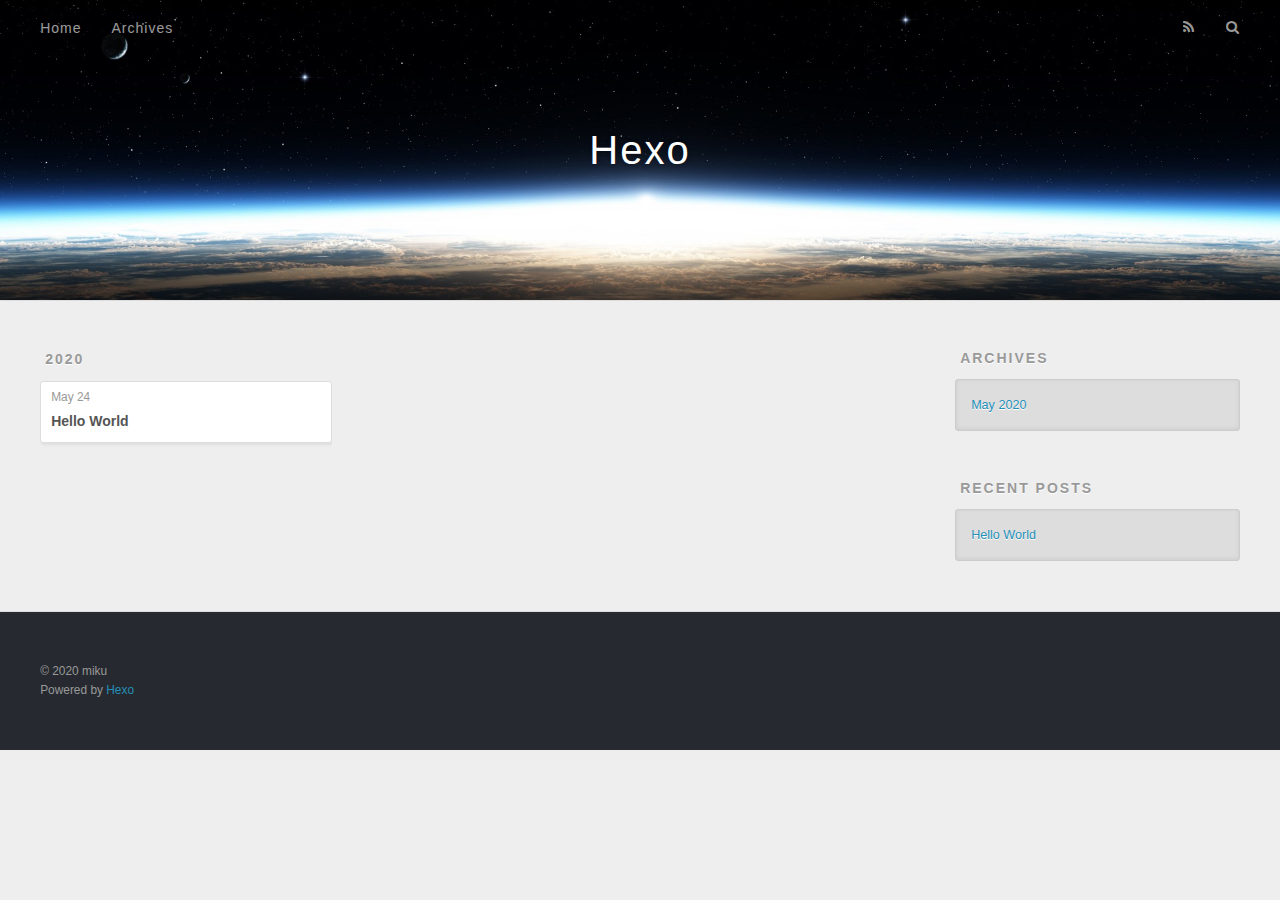
==== archives/index.html @ 94ac5f11 "Site updated: 2020-05-24 15:40:57" ====
<!DOCTYPE html>
<html>
<head>
  <meta charset="utf-8">
  

  
  <title>Archives | Hexo</title>
  <meta name="viewport" content="width=device-width, initial-scale=1, maximum-scale=1">
  <meta property="og:type" content="website">
<meta property="og:title" content="Hexo">
<meta property="og:url" content="http://mikuagain.github.io/archives/index.html">
<meta property="og:site_name" content="Hexo">
<meta property="og:locale" content="en_US">
<meta property="article:author" content="miku">
<meta name="twitter:card" content="summary">
  
    <link rel="alternate" href="/atom.xml" title="Hexo" type="application/atom+xml">
  
  
    <link rel="icon" href="/favicon.png">
  
  
    <link href="//fonts.googleapis.com/css?family=Source+Code+Pro" rel="stylesheet" type="text/css">
  
  
<link rel="stylesheet" href="/css/style.css">

<meta name="generator" content="Hexo 4.2.1"></head>

<body>
  <div id="container">
    <div id="wrap">
      <header id="header">
  <div id="banner"></div>
  <div id="header-outer" class="outer">
    <div id="header-title" class="inner">
      <h1 id="logo-wrap">
        <a href="/" id="logo">Hexo</a>
      </h1>
      
    </div>
    <div id="header-inner" class="inner">
      <nav id="main-nav">
        <a id="main-nav-toggle" class="nav-icon"></a>
        
          <a class="main-nav-link" href="/">Home</a>
        
          <a class="main-nav-link" href="/archives">Archives</a>
        
      </nav>
      <nav id="sub-nav">
        
          <a id="nav-rss-link" class="nav-icon" href="/atom.xml" title="RSS Feed"></a>
        
        <a id="nav-search-btn" class="nav-icon" title="Search"></a>
      </nav>
      <div id="search-form-wrap">
        <form action="//google.com/search" method="get" accept-charset="UTF-8" class="search-form"><input type="search" name="q" class="search-form-input" placeholder="Search"><button type="submit" class="search-form-submit">&#xF002;</button><input type="hidden" name="sitesearch" value="http://mikuagain.github.io"></form>
      </div>
    </div>
  </div>
</header>
      <div class="outer">
        <section id="main">
  
  
    
    
      
      
      <section class="archives-wrap">
        <div class="archive-year-wrap">
          <a href="/archives/2020" class="archive-year">2020</a>
        </div>
        <div class="archives">
    
    <article class="archive-article archive-type-post">
  <div class="archive-article-inner">
    <header class="archive-article-header">
      <a href="/2020/05/24/hello-world/" class="archive-article-date">
  <time datetime="2020-05-24T07:30:06.303Z" itemprop="datePublished">May 24</time>
</a>
      
  
    <h1 itemprop="name">
      <a class="archive-article-title" href="/2020/05/24/hello-world/">Hello World</a>
    </h1>
  

    </header>
  </div>
</article>
  
  
    </div></section>
  


</section>
        
          <aside id="sidebar">
  
    

  
    

  
    
  
    
  <div class="widget-wrap">
    <h3 class="widget-title">Archives</h3>
    <div class="widget">
      <ul class="archive-list"><li class="archive-list-item"><a class="archive-list-link" href="/archives/2020/05/">May 2020</a></li></ul>
    </div>
  </div>


  
    
  <div class="widget-wrap">
    <h3 class="widget-title">Recent Posts</h3>
    <div class="widget">
      <ul>
        
          <li>
            <a href="/2020/05/24/hello-world/">Hello World</a>
          </li>
        
      </ul>
    </div>
  </div>

  
</aside>
        
      </div>
      <footer id="footer">
  
  <div class="outer">
    <div id="footer-info" class="inner">
      &copy; 2020 miku<br>
      Powered by <a href="http://hexo.io/" target="_blank">Hexo</a>
    </div>
  </div>
</footer>
    </div>
    <nav id="mobile-nav">
  
    <a href="/" class="mobile-nav-link">Home</a>
  
    <a href="/archives" class="mobile-nav-link">Archives</a>
  
</nav>
    

<script src="//ajax.googleapis.com/ajax/libs/jquery/2.0.3/jquery.min.js"></script>


  
<link rel="stylesheet" href="/fancybox/jquery.fancybox.css">

  
<script src="/fancybox/jquery.fancybox.pack.js"></script>




<script src="/js/script.js"></script>




  </div>
</body>
</html>
---- css/style.css ----
body {
  width: 100%;
}
body:before,
body:after {
  content: "";
  display: table;
}
body:after {
  clear: both;
}
html,
body,
div,
span,
applet,
object,
iframe,
h1,
h2,
h3,
h4,
h5,
h6,
p,
blockquote,
pre,
a,
abbr,
acronym,
address,
big,
cite,
code,
del,
dfn,
em,
img,
ins,
kbd,
q,
s,
samp,
small,
strike,
strong,
sub,
sup,
tt,
var,
dl,
dt,
dd,
ol,
ul,
li,
fieldset,
form,
label,
legend,
table,
caption,
tbody,
tfoot,
thead,
tr,
th,
td {
  margin: 0;
  padding: 0;
  border: 0;
  outline: 0;
  font-weight: inherit;
  font-style: inherit;
  font-family: inherit;
  font-size: 100%;
  vertical-align: baseline;
}
body {
  line-height: 1;
  color: #000;
  background: #fff;
}
ol,
ul {
  list-style: none;
}
table {
  border-collapse: separate;
  border-spacing: 0;
  vertical-align: middle;
}
caption,
th,
td {
  text-align: left;
  font-weight: normal;
  vertical-align: middle;
}
a img {
  border: none;
}
input,
button {
  margin: 0;
  padding: 0;
}
input::-moz-focus-inner,
button::-moz-focus-inner {
  border: 0;
  padding: 0;
}
@font-face {
  font-family: FontAwesome;
  font-style: normal;
  font-weight: normal;
  src: url("fonts/fontawesome-webfont.eot?v=#4.0.3");
  src: url("fonts/fontawesome-webfont.eot?#iefix&v=#4.0.3") format("embedded-opentype"), url("fonts/fontawesome-webfont.woff?v=#4.0.3") format("woff"), url("fonts/fontawesome-webfont.ttf?v=#4.0.3") format("truetype"), url("fonts/fontawesome-webfont.svg#fontawesomeregular?v=#4.0.3") format("svg");
}
html,
body,
#container {
  height: 100%;
}
body {
  background: #eee;
  font: 14px -apple-system, BlinkMacSystemFont, "Segoe UI", "Roboto", "Oxygen", "Ubuntu", "Cantarell", "Fira Sans", "Droid Sans", "Helvetica Neue", sans-serif;
  -webkit-text-size-adjust: 100%;
}
.outer {
  max-width: 1220px;
  margin: 0 auto;
  padding: 0 20px;
}
.outer:before,
.outer:after {
  content: "";
  display: table;
}
.outer:after {
  clear: both;
}
.inner {
  display: inline;
  float: left;
  width: 98.33333333333333%;
  margin: 0 0.833333333333333%;
}
.left,
.alignleft {
  float: left;
}
.right,
.alignright {
  float: right;
}
.clear {
  clear: both;
}
#container {
  position: relative;
}
.mobile-nav-on {
  overflow: hidden;
}
#wrap {
  height: 100%;
  width: 100%;
  position: absolute;
  top: 0;
  left: 0;
  -webkit-transition: 0.2s ease-out;
  -moz-transition: 0.2s ease-out;
  -ms-transition: 0.2s ease-out;
  transition: 0.2s ease-out;
  z-index: 1;
  background: #eee;
}
.mobile-nav-on #wrap {
  left: 280px;
}
@media screen and (min-width: 768px) {
  #main {
    display: inline;
    float: left;
    width: 73.33333333333333%;
    margin: 0 0.833333333333333%;
  }
}
.article-date,
.article-category-link,
.archive-year,
.widget-title {
  text-decoration: none;
  text-transform: uppercase;
  letter-spacing: 2px;
  color: #999;
  margin-bottom: 1em;
  margin-left: 5px;
  line-height: 1em;
  text-shadow: 0 1px #fff;
  font-weight: bold;
}
.article-inner,
.archive-article-inner {
  background: #fff;
  -webkit-box-shadow: 1px 2px 3px #ddd;
  box-shadow: 1px 2px 3px #ddd;
  border: 1px solid #ddd;
  border-radius: 3px;
}
.article-entry h1,
.widget h1 {
  font-size: 2em;
}
.article-entry h2,
.widget h2 {
  font-size: 1.5em;
}
.article-entry h3,
.widget h3 {
  font-size: 1.3em;
}
.article-entry h4,
.widget h4 {
  font-size: 1.2em;
}
.article-entry h5,
.widget h5 {
  font-size: 1em;
}
.article-entry h6,
.widget h6 {
  font-size: 1em;
  color: #999;
}
.article-entry hr,
.widget hr {
  border: 1px dashed #ddd;
}
.article-entry strong,
.widget strong {
  font-weight: bold;
}
.article-entry em,
.widget em,
.article-entry cite,
.widget cite {
  font-style: italic;
}
.article-entry sup,
.widget sup,
.article-entry sub,
.widget sub {
  font-size: 0.75em;
  line-height: 0;
  position: relative;
  vertical-align: baseline;
}
.article-entry sup,
.widget sup {
  top: -0.5em;
}
.article-entry sub,
.widget sub {
  bottom: -0.2em;
}
.article-entry small,
.widget small {
  font-size: 0.85em;
}
.article-entry acronym,
.widget acronym,
.article-entry abbr,
.widget abbr {
  border-bottom: 1px dotted;
}
.article-entry ul,
.widget ul,
.article-entry ol,
.widget ol,
.article-entry dl,
.widget dl {
  margin: 0 20px;
  line-height: 1.6em;
}
.article-entry ul ul,
.widget ul ul,
.article-entry ol ul,
.widget ol ul,
.article-entry ul ol,
.widget ul ol,
.article-entry ol ol,
.widget ol ol {
  margin-top: 0;
  margin-bottom: 0;
}
.article-entry ul,
.widget ul {
  list-style: disc;
}
.article-entry ol,
.widget ol {
  list-style: decimal;
}
.article-entry dt,
.widget dt {
  font-weight: bold;
}
#header {
  height: 300px;
  position: relative;
  border-bottom: 1px solid #ddd;
}
#header:before,
#header:after {
  content: "";
  position: absolute;
  left: 0;
  right: 0;
  height: 40px;
}
#header:before {
  top: 0;
  background: -webkit-linear-gradient(rgba(0,0,0,0.2), transparent);
  background: -moz-linear-gradient(rgba(0,0,0,0.2), transparent);
  background: -ms-linear-gradient(rgba(0,0,0,0.2), transparent);
  background: linear-gradient(rgba(0,0,0,0.2), transparent);
}
#header:after {
  bottom: 0;
  background: -webkit-linear-gradient(transparent, rgba(0,0,0,0.2));
  background: -moz-linear-gradient(transparent, rgba(0,0,0,0.2));
  background: -ms-linear-gradient(transparent, rgba(0,0,0,0.2));
  background: linear-gradient(transparent, rgba(0,0,0,0.2));
}
#header-outer {
  height: 100%;
  position: relative;
}
#header-inner {
  position: relative;
  overflow: hidden;
}
#banner {
  position: absolute;
  top: 0;
  left: 0;
  width: 100%;
  height: 100%;
  background: url("images/banner.jpg") center #000;
  -webkit-background-size: cover;
  -moz-background-size: cover;
  background-size: cover;
  z-index: -1;
}
#header-title {
  text-align: center;
  height: 40px;
  position: absolute;
  top: 50%;
  left: 0;
  margin-top: -20px;
}
#logo,
#subtitle {
  text-decoration: none;
  color: #fff;
  font-weight: 300;
  text-shadow: 0 1px 4px rgba(0,0,0,0.3);
}
#logo {
  font-size: 40px;
  line-height: 40px;
  letter-spacing: 2px;
}
#subtitle {
  font-size: 16px;
  line-height: 16px;
  letter-spacing: 1px;
}
#subtitle-wrap {
  margin-top: 16px;
}
#main-nav {
  float: left;
  margin-left: -15px;
}
.nav-icon,
.main-nav-link {
  float: left;
  color: #fff;
  opacity: 0.6;
  text-decoration: none;
  text-shadow: 0 1px rgba(0,0,0,0.2);
  -webkit-transition: opacity 0.2s;
  -moz-transition: opacity 0.2s;
  -ms-transition: opacity 0.2s;
  transition: opacity 0.2s;
  display: block;
  padding: 20px 15px;
}
.nav-icon:hover,
.main-nav-link:hover {
  opacity: 1;
}
.nav-icon {
  font-family: FontAwesome;
  text-align: center;
  font-size: 14px;
  width: 14px;
  height: 14px;
  padding: 20px 15px;
  position: relative;
  cursor: pointer;
}
.main-nav-link {
  font-weight: 300;
  letter-spacing: 1px;
}
@media screen and (max-width: 479px) {
  .main-nav-link {
    display: none;
  }
}
#main-nav-toggle {
  display: none;
}
#main-nav-toggle:before {
  content: "\f0c9";
}
@media screen and (max-width: 479px) {
  #main-nav-toggle {
    display: block;
  }
}
#sub-nav {
  float: right;
  margin-right: -15px;
}
#nav-rss-link:before {
  content: "\f09e";
}
#nav-search-btn:before {
  content: "\f002";
}
#search-form-wrap {
  position: absolute;
  top: 15px;
  width: 150px;
  height: 30px;
  right: -150px;
  opacity: 0;
  -webkit-transition: 0.2s ease-out;
  -moz-transition: 0.2s ease-out;
  -ms-transition: 0.2s ease-out;
  transition: 0.2s ease-out;
}
#search-form-wrap.on {
  opacity: 1;
  right: 0;
}
@media screen and (max-width: 479px) {
  #search-form-wrap {
    width: 100%;
    right: -100%;
  }
}
.search-form {
  position: absolute;
  top: 0;
  left: 0;
  right: 0;
  background: #fff;
  padding: 5px 15px;
  border-radius: 15px;
  -webkit-box-shadow: 0 0 10px rgba(0,0,0,0.3);
  box-shadow: 0 0 10px rgba(0,0,0,0.3);
}
.search-form-input {
  border: none;
  background: none;
  color: #555;
  width: 100%;
  font: 13px -apple-system, BlinkMacSystemFont, "Segoe UI", "Roboto", "Oxygen", "Ubuntu", "Cantarell", "Fira Sans", "Droid Sans", "Helvetica Neue", sans-serif;
  outline: none;
}
.search-form-input::-webkit-search-results-decoration,
.search-form-input::-webkit-search-cancel-button {
  -webkit-appearance: none;
}
.search-form-submit {
  position: absolute;
  top: 50%;
  right: 10px;
  margin-top: -7px;
  font: 13px FontAwesome;
  border: none;
  background: none;
  color: #bbb;
  cursor: pointer;
}
.search-form-submit:hover,
.search-form-submit:focus {
  color: #777;
}
.article {
  margin: 50px 0;
}
.article-inner {
  overflow: hidden;
}
.article-meta:before,
.article-meta:after {
  content: "";
  display: table;
}
.article-meta:after {
  clear: both;
}
.article-date {
  float: left;
}
.article-category {
  float: left;
  line-height: 1em;
  color: #ccc;
  text-shadow: 0 1px #fff;
  margin-left: 8px;
}
.article-category:before {
  content: "\2022";
}
.article-category-link {
  margin: 0 12px 1em;
}
.article-header {
  padding: 20px 20px 0;
}
.article-title {
  text-decoration: none;
  font-size: 2em;
  font-weight: bold;
  color: #555;
  line-height: 1.1em;
  -webkit-transition: color 0.2s;
  -moz-transition: color 0.2s;
  -ms-transition: color 0.2s;
  transition: color 0.2s;
}
a.article-title:hover {
  color: #258fb8;
}
.article-entry {
  color: #555;
  padding: 0 20px;
}
.article-entry:before,
.article-entry:after {
  content: "";
  display: table;
}
.article-entry:after {
  clear: both;
}
.article-entry p,
.article-entry table {
  line-height: 1.6em;
  margin: 1.6em 0;
}
.article-entry h1,
.article-entry h2,
.article-entry h3,
.article-entry h4,
.article-entry h5,
.article-entry h6 {
  font-weight: bold;
}
.article-entry h1,
.article-entry h2,
.article-entry h3,
.article-entry h4,
.article-entry h5,
.article-entry h6 {
  line-height: 1.1em;
  margin: 1.1em 0;
}
.article-entry a {
  color: #258fb8;
  text-decoration: none;
}
.article-entry a:hover {
  text-decoration: underline;
}
.article-entry ul,
.article-entry ol,
.article-entry dl {
  margin-top: 1.6em;
  margin-bottom: 1.6em;
}
.article-entry img,
.article-entry video {
  max-width: 100%;
  height: auto;
  display: block;
  margin: auto;
}
.article-entry iframe {
  border: none;
}
.article-entry table {
  width: 100%;
  border-collapse: collapse;
  border-spacing: 0;
}
.article-entry th {
  font-weight: bold;
  border-bottom: 3px solid #ddd;
  padding-bottom: 0.5em;
}
.article-entry td {
  border-bottom: 1px solid #ddd;
  padding: 10px 0;
}
.article-entry blockquote {
  font-family: Georgia, "Times New Roman", serif;
  font-size: 1.4em;
  margin: 1.6em 20px;
  text-align: center;
}
.article-entry blockquote footer {
  font-size: 14px;
  margin: 1.6em 0;
  font-family: -apple-system, BlinkMacSystemFont, "Segoe UI", "Roboto", "Oxygen", "Ubuntu", "Cantarell", "Fira Sans", "Droid Sans", "Helvetica Neue", sans-serif;
}
.article-entry blockquote footer cite:before {
  content: "—";
  padding: 0 0.5em;
}
.article-entry .pullquote {
  text-align: left;
  width: 45%;
  margin: 0;
}
.article-entry .pullquote.left {
  margin-left: 0.5em;
  margin-right: 1em;
}
.article-entry .pullquote.right {
  margin-right: 0.5em;
  margin-left: 1em;
}
.article-entry .caption {
  color: #999;
  display: block;
  font-size: 0.9em;
  margin-top: 0.5em;
  position: relative;
  text-align: center;
}
.article-entry .video-container {
  position: relative;
  padding-top: 56.25%;
  height: 0;
  overflow: hidden;
}
.article-entry .video-container iframe,
.article-entry .video-container object,
.article-entry .video-container embed {
  position: absolute;
  top: 0;
  left: 0;
  width: 100%;
  height: 100%;
  margin-top: 0;
}
.article-more-link a {
  display: inline-block;
  line-height: 1em;
  padding: 6px 15px;
  border-radius: 15px;
  background: #eee;
  color: #999;
  text-shadow: 0 1px #fff;
  text-decoration: none;
}
.article-more-link a:hover {
  background: #258fb8;
  color: #fff;
  text-decoration: none;
  text-shadow: 0 1px #1e7293;
}
.article-footer {
  font-size: 0.85em;
  line-height: 1.6em;
  border-top: 1px solid #ddd;
  padding-top: 1.6em;
  margin: 0 20px 20px;
}
.article-footer:before,
.article-footer:after {
  content: "";
  display: table;
}
.article-footer:after {
  clear: both;
}
.article-footer a {
  color: #999;
  text-decoration: none;
}
.article-footer a:hover {
  color: #555;
}
.article-tag-list-item {
  float: left;
  margin-right: 10px;
}
.article-tag-list-link:before {
  content: "#";
}
.article-comment-link {
  float: right;
}
.article-comment-link:before {
  content: "\f075";
  font-family: FontAwesome;
  padding-right: 8px;
}
.article-share-link {
  cursor: pointer;
  float: right;
  margin-left: 20px;
}
.article-share-link:before {
  content: "\f064";
  font-family: FontAwesome;
  padding-right: 6px;
}
#article-nav {
  position: relative;
}
#article-nav:before,
#article-nav:after {
  content: "";
  display: table;
}
#article-nav:after {
  clear: both;
}
@media screen and (min-width: 768px) {
  #article-nav {
    margin: 50px 0;
  }
  #article-nav:before {
    width: 8px;
    height: 8px;
    position: absolute;
    top: 50%;
    left: 50%;
    margin-top: -4px;
    margin-left: -4px;
    content: "";
    border-radius: 50%;
    background: #ddd;
    -webkit-box-shadow: 0 1px 2px #fff;
    box-shadow: 0 1px 2px #fff;
  }
}
.article-nav-link-wrap {
  text-decoration: none;
  text-shadow: 0 1px #fff;
  color: #999;
  -webkit-box-sizing: border-box;
  -moz-box-sizing: border-box;
  box-sizing: border-box;
  margin-top: 50px;
  text-align: center;
  display: block;
}
.article-nav-link-wrap:hover {
  color: #555;
}
@media screen and (min-width: 768px) {
  .article-nav-link-wrap {
    width: 50%;
    margin-top: 0;
  }
}
@media screen and (min-width: 768px) {
  #article-nav-newer {
    float: left;
    text-align: right;
    padding-right: 20px;
  }
}
@media screen and (min-width: 768px) {
  #article-nav-older {
    float: right;
    text-align: left;
    padding-left: 20px;
  }
}
.article-nav-caption {
  text-transform: uppercase;
  letter-spacing: 2px;
  color: #ddd;
  line-height: 1em;
  font-weight: bold;
}
#article-nav-newer .article-nav-caption {
  margin-right: -2px;
}
.article-nav-title {
  font-size: 0.85em;
  line-height: 1.6em;
  margin-top: 0.5em;
}
.article-share-box {
  position: absolute;
  display: none;
  background: #fff;
  -webkit-box-shadow: 1px 2px 10px rgba(0,0,0,0.2);
  box-shadow: 1px 2px 10px rgba(0,0,0,0.2);
  border-radius: 3px;
  margin-left: -145px;
  overflow: hidden;
  z-index: 1;
}
.article-share-box.on {
  display: block;
}
.article-share-input {
  width: 100%;
  background: none;
  -webkit-box-sizing: border-box;
  -moz-box-sizing: border-box;
  box-sizing: border-box;
  font: 14px -apple-system, BlinkMacSystemFont, "Segoe UI", "Roboto", "Oxygen", "Ubuntu", "Cantarell", "Fira Sans", "Droid Sans", "Helvetica Neue", sans-serif;
  padding: 0 15px;
  color: #555;
  outline: none;
  border: 1px solid #ddd;
  border-radius: 3px 3px 0 0;
  height: 36px;
  line-height: 36px;
}
.article-share-links {
  background: #eee;
}
.article-share-links:before,
.article-share-links:after {
  content: "";
  display: table;
}
.article-share-links:after {
  clear: both;
}
.article-share-twitter,
.article-share-facebook,
.article-share-pinterest,
.article-share-google {
  width: 50px;
  height: 36px;
  display: block;
  float: left;
  position: relative;
  color: #999;
  text-shadow: 0 1px #fff;
}
.article-share-twitter:before,
.article-share-facebook:before,
.article-share-pinterest:before,
.article-share-google:before {
  font-size: 20px;
  font-family: FontAwesome;
  width: 20px;
  height: 20px;
  position: absolute;
  top: 50%;
  left: 50%;
  margin-top: -10px;
  margin-left: -10px;
  text-align: center;
}
.article-share-twitter:hover,
.article-share-facebook:hover,
.article-share-pinterest:hover,
.article-share-google:hover {
  color: #fff;
}
.article-share-twitter:before {
  content: "\f099";
}
.article-share-twitter:hover {
  background: #00aced;
  text-shadow: 0 1px #008abe;
}
.article-share-facebook:before {
  content: "\f09a";
}
.article-share-facebook:hover {
  background: #3b5998;
  text-shadow: 0 1px #2f477a;
}
.article-share-pinterest:before {
  content: "\f0d2";
}
.article-share-pinterest:hover {
  background: #cb2027;
  text-shadow: 0 1px #a21a1f;
}
.article-share-google:before {
  content: "\f0d5";
}
.article-share-google:hover {
  background: #dd4b39;
  text-shadow: 0 1px #be3221;
}
.article-gallery {
  background: #000;
  position: relative;
}
.article-gallery-photos {
  position: relative;
  overflow: hidden;
}
.article-gallery-img {
  display: none;
  max-width: 100%;
}
.article-gallery-img:first-child {
  display: block;
}
.article-gallery-img.loaded {
  position: absolute;
  display: block;
}
.article-gallery-img img {
  display: block;
  max-width: 100%;
  margin: 0 auto;
}
#comments {
  background: #fff;
  -webkit-box-shadow: 1px 2px 3px #ddd;
  box-shadow: 1px 2px 3px #ddd;
  padding: 20px;
  border: 1px solid #ddd;
  border-radius: 3px;
  margin: 50px 0;
}
#comments a {
  color: #258fb8;
}
.archives-wrap {
  margin: 50px 0;
}
.archives:before,
.archives:after {
  content: "";
  display: table;
}
.archives:after {
  clear: both;
}
.archive-year-wrap {
  margin-bottom: 1em;
}
.archives {
  -webkit-column-gap: 10px;
  -moz-column-gap: 10px;
  column-gap: 10px;
}
@media screen and (min-width: 480px) and (max-width: 767px) {
  .archives {
    -webkit-column-count: 2;
    -moz-column-count: 2;
    column-count: 2;
  }
}
@media screen and (min-width: 768px) {
  .archives {
    -webkit-column-count: 3;
    -moz-column-count: 3;
    column-count: 3;
  }
}
.archive-article {
  -webkit-column-break-inside: avoid;
  page-break-inside: avoid;
  overflow: hidden;
  break-inside: avoid-column;
}
.archive-article-inner {
  padding: 10px;
  margin-bottom: 15px;
}
.archive-article-title {
  text-decoration: none;
  font-weight: bold;
  color: #555;
  -webkit-transition: color 0.2s;
  -moz-transition: color 0.2s;
  -ms-transition: color 0.2s;
  transition: color 0.2s;
  line-height: 1.6em;
}
.archive-article-title:hover {
  color: #258fb8;
}
.archive-article-footer {
  margin-top: 1em;
}
.archive-article-date {
  color: #999;
  text-decoration: none;
  font-size: 0.85em;
  line-height: 1em;
  margin-bottom: 0.5em;
  display: block;
}
#page-nav {
  margin: 50px auto;
  background: #fff;
  -webkit-box-shadow: 1px 2px 3px #ddd;
  box-shadow: 1px 2px 3px #ddd;
  border: 1px solid #ddd;
  border-radius: 3px;
  text-align: center;
  color: #999;
  overflow: hidden;
}
#page-nav:before,
#page-nav:after {
  content: "";
  display: table;
}
#page-nav:after {
  clear: both;
}
#page-nav a,
#page-nav span {
  padding: 10px 20px;
  line-height: 1;
  height: 2ex;
}
#page-nav a {
  color: #999;
  text-decoration: none;
}
#page-nav a:hover {
  background: #999;
  color: #fff;
}
#page-nav .prev {
  float: left;
}
#page-nav .next {
  float: right;
}
#page-nav .page-number {
  display: inline-block;
}
@media screen and (max-width: 479px) {
  #page-nav .page-number {
    display: none;
  }
}
#page-nav .current {
  color: #555;
  font-weight: bold;
}
#page-nav .space {
  color: #ddd;
}
#footer {
  background: #262a30;
  padding: 50px 0;
  border-top: 1px solid #ddd;
  color: #999;
}
#footer a {
  color: #258fb8;
  text-decoration: none;
}
#footer a:hover {
  text-decoration: underline;
}
#footer-info {
  line-height: 1.6em;
  font-size: 0.85em;
}
.article-entry pre,
.article-entry .highlight {
  background: #2d2d2d;
  margin: 0 -20px;
  padding: 15px 20px;
  border-style: solid;
  border-color: #ddd;
  border-width: 1px 0;
  overflow: auto;
  color: #ccc;
  line-height: 22.400000000000002px;
}
.article-entry .highlight .gutter pre,
.article-entry .gist .gist-file .gist-data .line-numbers {
  color: #666;
  font-size: 0.85em;
}
.article-entry pre,
.article-entry code {
  font-family: "Source Code Pro", Consolas, Monaco, Menlo, Consolas, monospace;
}
.article-entry code {
  background: #eee;
  text-shadow: 0 1px #fff;
  padding: 0 0.3em;
}
.article-entry pre code {
  background: none;
  text-shadow: none;
  padding: 0;
}
.article-entry .highlight pre {
  border: none;
  margin: 0;
  padding: 0;
}
.article-entry .highlight table {
  margin: 0;
  width: auto;
}
.article-entry .highlight td {
  border: none;
  padding: 0;
}
.article-entry .highlight figcaption {
  font-size: 0.85em;
  color: #999;
  line-height: 1em;
  margin-bottom: 1em;
}
.article-entry .highlight figcaption:before,
.article-entry .highlight figcaption:after {
  content: "";
  display: table;
}
.article-entry .highlight figcaption:after {
  clear: both;
}
.article-entry .highlight figcaption a {
  float: right;
}
.article-entry .highlight .gutter pre {
  text-align: right;
  padding-right: 20px;
}
.article-entry .highlight .line {
  height: 22.400000000000002px;
}
.article-entry .highlight .line.marked {
  background: #515151;
}
.article-entry .gist {
  margin: 0 -20px;
  border-style: solid;
  border-color: #ddd;
  border-width: 1px 0;
  background: #2d2d2d;
  padding: 15px 20px 15px 0;
}
.article-entry .gist .gist-file {
  border: none;
  font-family: "Source Code Pro", Consolas, Monaco, Menlo, Consolas, monospace;
  margin: 0;
}
.article-entry .gist .gist-file .gist-data {
  background: none;
  border: none;
}
.article-entry .gist .gist-file .gist-data .line-numbers {
  background: none;
  border: none;
  padding: 0 20px 0 0;
}
.article-entry .gist .gist-file .gist-data .line-data {
  padding: 0 !important;
}
.article-entry .gist .gist-file .highlight {
  margin: 0;
  padding: 0;
  border: none;
}
.article-entry .gist .gist-file .gist-meta {
  background: #2d2d2d;
  color: #999;
  font: 0.85em -apple-system, BlinkMacSystemFont, "Segoe UI", "Roboto", "Oxygen", "Ubuntu", "Cantarell", "Fira Sans", "Droid Sans", "Helvetica Neue", sans-serif;
  text-shadow: 0 0;
  padding: 0;
  margin-top: 1em;
  margin-left: 20px;
}
.article-entry .gist .gist-file .gist-meta a {
  color: #258fb8;
  font-weight: normal;
}
.article-entry .gist .gist-file .gist-meta a:hover {
  text-decoration: underline;
}
pre .comment,
pre .title {
  color: #999;
}
pre .variable,
pre .attribute,
pre .tag,
pre .regexp,
pre .ruby .constant,
pre .xml .tag .title,
pre .xml .pi,
pre .xml .doctype,
pre .html .doctype,
pre .css .id,
pre .css .class,
pre .css .pseudo {
  color: #f2777a;
}
pre .number,
pre .preprocessor,
pre .built_in,
pre .literal,
pre .params,
pre .constant {
  color: #f99157;
}
pre .class,
pre .ruby .class .title,
pre .css .rules .attribute {
  color: #9c9;
}
pre .string,
pre .value,
pre .inheritance,
pre .header,
pre .ruby .symbol,
pre .xml .cdata {
  color: #9c9;
}
pre .css .hexcolor {
  color: #6cc;
}
pre .function,
pre .python .decorator,
pre .python .title,
pre .ruby .function .title,
pre .ruby .title .keyword,
pre .perl .sub,
pre .javascript .title,
pre .coffeescript .title {
  color: #69c;
}
pre .keyword,
pre .javascript .function {
  color: #c9c;
}
@media screen and (max-width: 479px) {
  #mobile-nav {
    position: absolute;
    top: 0;
    left: 0;
    width: 280px;
    height: 100%;
    background: #191919;
    border-right: 1px solid #fff;
  }
}
@media screen and (max-width: 479px) {
  .mobile-nav-link {
    display: block;
    color: #999;
    text-decoration: none;
    padding: 15px 20px;
    font-weight: bold;
  }
  .mobile-nav-link:hover {
    color: #fff;
  }
}
@media screen and (min-width: 768px) {
  #sidebar {
    display: inline;
    float: left;
    width: 23.333333333333332%;
    margin: 0 0.833333333333333%;
  }
}
.widget-wrap {
  margin: 50px 0;
}
.widget {
  color: #777;
  text-shadow: 0 1px #fff;
  background: #ddd;
  -webkit-box-shadow: 0 -1px 4px #ccc inset;
  box-shadow: 0 -1px 4px #ccc inset;
  border: 1px solid #ccc;
  padding: 15px;
  border-radius: 3px;
}
.widget a {
  color: #258fb8;
  text-decoration: none;
}
.widget a:hover {
  text-decoration: underline;
}
.widget ul ul,
.widget ol ul,
.widget dl ul,
.widget ul ol,
.widget ol ol,
.widget dl ol,
.widget ul dl,
.widget ol dl,
.widget dl dl {
  margin-left: 15px;
  list-style: disc;
}
.widget {
  line-height: 1.6em;
  word-wrap: break-word;
  font-size: 0.9em;
}
.widget ul,
.widget ol {
  list-style: none;
  margin: 0;
}
.widget ul ul,
.widget ol ul,
.widget ul ol,
.widget ol ol {
  margin: 0 20px;
}
.widget ul ul,
.widget ol ul {
  list-style: disc;
}
.widget ul ol,
.widget ol ol {
  list-style: decimal;
}
.category-list-count,
.tag-list-count,
.archive-list-count {
  padding-left: 5px;
  color: #999;
  font-size: 0.85em;
}
.category-list-count:before,
.tag-list-count:before,
.archive-list-count:before {
  content: "(";
}
.category-list-count:after,
.tag-list-count:after,
.archive-list-count:after {
  content: ")";
}
.tagcloud a {
  margin-right: 5px;
  display: inline-block;
}
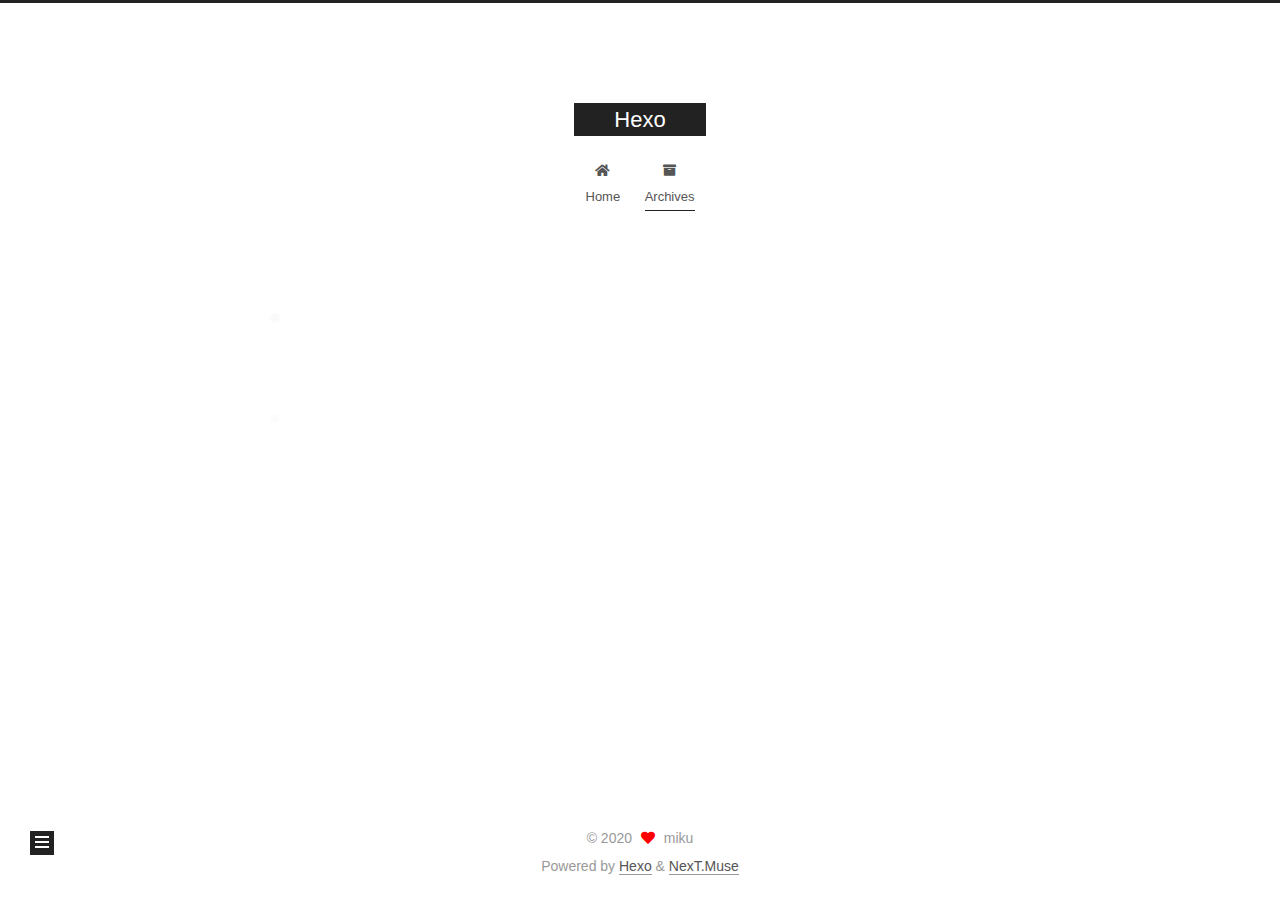
==== commit 008e4c6c: "Site updated: 2020-05-24 15:53:37" ====
--- a/archives/index.html
+++ b/archives/index.html
@@ -1,12 +1,25 @@
 <!DOCTYPE html>
-<html>
+<html lang="en">
 <head>
-  <meta charset="utf-8">
-  
-
-  
-  <title>Archives | Hexo</title>
-  <meta name="viewport" content="width=device-width, initial-scale=1, maximum-scale=1">
+  <meta charset="UTF-8">
+<meta name="viewport" content="width=device-width, initial-scale=1, maximum-scale=2">
+<meta name="theme-color" content="#222">
+<meta name="generator" content="Hexo 4.2.1">
+  <link rel="apple-touch-icon" sizes="180x180" href="/images/apple-touch-icon-next.png">
+  <link rel="icon" type="image/png" sizes="32x32" href="/images/favicon-32x32-next.png">
+  <link rel="icon" type="image/png" sizes="16x16" href="/images/favicon-16x16-next.png">
+  <link rel="mask-icon" href="/images/logo.svg" color="#222">
+
+<link rel="stylesheet" href="/css/main.css">
+
+
+<link rel="stylesheet" href="/lib/font-awesome/css/all.min.css">
+
+<script id="hexo-configurations">
+    var NexT = window.NexT || {};
+    var CONFIG = {"hostname":"mikuagain.github.io","root":"/","scheme":"Muse","version":"7.8.0","exturl":false,"sidebar":{"position":"left","display":"post","padding":18,"offset":12,"onmobile":false},"copycode":{"enable":false,"show_result":false,"style":null},"back2top":{"enable":true,"sidebar":false,"scrollpercent":false},"bookmark":{"enable":false,"color":"#222","save":"auto"},"fancybox":false,"mediumzoom":false,"lazyload":false,"pangu":false,"comments":{"style":"tabs","active":null,"storage":true,"lazyload":false,"nav":null},"algolia":{"hits":{"per_page":10},"labels":{"input_placeholder":"Search for Posts","hits_empty":"We didn't find any results for the search: ${query}","hits_stats":"${hits} results found in ${time} ms"}},"localsearch":{"enable":false,"trigger":"auto","top_n_per_article":1,"unescape":false,"preload":false},"motion":{"enable":true,"async":false,"transition":{"post_block":"fadeIn","post_header":"slideDownIn","post_body":"slideDownIn","coll_header":"slideLeftIn","sidebar":"slideUpIn"}}};
+  </script>
+
   <meta property="og:type" content="website">
 <meta property="og:title" content="Hexo">
 <meta property="og:url" content="http://mikuagain.github.io/archives/index.html">
@@ -14,165 +27,314 @@
 <meta property="og:locale" content="en_US">
 <meta property="article:author" content="miku">
 <meta name="twitter:card" content="summary">
-  
-    <link rel="alternate" href="/atom.xml" title="Hexo" type="application/atom+xml">
-  
-  
-    <link rel="icon" href="/favicon.png">
-  
-  
-    <link href="//fonts.googleapis.com/css?family=Source+Code+Pro" rel="stylesheet" type="text/css">
-  
-  
-<link rel="stylesheet" href="/css/style.css">
-
-<meta name="generator" content="Hexo 4.2.1"></head>
-
-<body>
-  <div id="container">
-    <div id="wrap">
-      <header id="header">
-  <div id="banner"></div>
-  <div id="header-outer" class="outer">
-    <div id="header-title" class="inner">
-      <h1 id="logo-wrap">
-        <a href="/" id="logo">Hexo</a>
-      </h1>
+
+<link rel="canonical" href="http://mikuagain.github.io/archives/">
+
+
+<script id="page-configurations">
+  // https://hexo.io/docs/variables.html
+  CONFIG.page = {
+    sidebar: "",
+    isHome : false,
+    isPost : false,
+    lang   : 'en'
+  };
+</script>
+
+  <title>Archive | Hexo</title>
+  
+
+
+
+
+
+
+  <noscript>
+  <style>
+  .use-motion .brand,
+  .use-motion .menu-item,
+  .sidebar-inner,
+  .use-motion .post-block,
+  .use-motion .pagination,
+  .use-motion .comments,
+  .use-motion .post-header,
+  .use-motion .post-body,
+  .use-motion .collection-header { opacity: initial; }
+
+  .use-motion .site-title,
+  .use-motion .site-subtitle {
+    opacity: initial;
+    top: initial;
+  }
+
+  .use-motion .logo-line-before i { left: initial; }
+  .use-motion .logo-line-after i { right: initial; }
+  </style>
+</noscript>
+
+</head>
+
+<body itemscope itemtype="http://schema.org/WebPage">
+  <div class="container use-motion">
+    <div class="headband"></div>
+
+    <header class="header" itemscope itemtype="http://schema.org/WPHeader">
+      <div class="header-inner"><div class="site-brand-container">
+  <div class="site-nav-toggle">
+    <div class="toggle" aria-label="Toggle navigation bar">
+      <span class="toggle-line toggle-line-first"></span>
+      <span class="toggle-line toggle-line-middle"></span>
+      <span class="toggle-line toggle-line-last"></span>
+    </div>
+  </div>
+
+  <div class="site-meta">
+
+    <a href="/" class="brand" rel="start">
+      <span class="logo-line-before"><i></i></span>
+      <h1 class="site-title">Hexo</h1>
+      <span class="logo-line-after"><i></i></span>
+    </a>
+  </div>
+
+  <div class="site-nav-right">
+    <div class="toggle popup-trigger">
+    </div>
+  </div>
+</div>
+
+
+
+
+<nav class="site-nav">
+  <ul id="menu" class="main-menu menu">
+        <li class="menu-item menu-item-home">
+
+    <a href="/" rel="section"><i class="fa fa-home fa-fw"></i>Home</a>
+
+  </li>
+        <li class="menu-item menu-item-archives">
+
+    <a href="/archives/" rel="section"><i class="fa fa-archive fa-fw"></i>Archives</a>
+
+  </li>
+  </ul>
+</nav>
+
+
+
+
+</div>
+    </header>
+
+    
+  <div class="back-to-top">
+    <i class="fa fa-arrow-up"></i>
+    <span>0%</span>
+  </div>
+
+
+    <main class="main">
+      <div class="main-inner">
+        <div class="content-wrap">
+          
+
+          <div class="content archive">
+            
+
+  
+  
+  
+  <div class="post-block">
+    <div class="posts-collapse">
+      <div class="collection-title">
+        <span class="collection-header">Um..! 1 post. Keep on posting.</span>
+      </div>
+
       
-    </div>
-    <div id="header-inner" class="inner">
-      <nav id="main-nav">
-        <a id="main-nav-toggle" class="nav-icon"></a>
+    <div class="collection-year">
+      <span class="collection-header">2020</span>
+    </div>
+
+  <article itemscope itemtype="http://schema.org/Article">
+    <header class="post-header">
+
+      <div class="post-meta">
+        <time itemprop="dateCreated"
+              datetime="2020-05-24T15:30:06+08:00"
+              content="2020-05-24">
+          05-24
+        </time>
+      </div>
+
+      <div class="post-title">
+          <a class="post-title-link" href="/2020/05/24/hello-world/" itemprop="url">
+            <span itemprop="name">Hello World</span>
+          </a>
+      </div>
+
+    </header>
+  </article>
+
+
+    </div>
+  </div>
+  
+  
+  
+
+  
+
+
+
+          </div>
+          
+
+<script>
+  window.addEventListener('tabs:register', () => {
+    let { activeClass } = CONFIG.comments;
+    if (CONFIG.comments.storage) {
+      activeClass = localStorage.getItem('comments_active') || activeClass;
+    }
+    if (activeClass) {
+      let activeTab = document.querySelector(`a[href="#comment-${activeClass}"]`);
+      if (activeTab) {
+        activeTab.click();
+      }
+    }
+  });
+  if (CONFIG.comments.storage) {
+    window.addEventListener('tabs:click', event => {
+      if (!event.target.matches('.tabs-comment .tab-content .tab-pane')) return;
+      let commentClass = event.target.classList[1];
+      localStorage.setItem('comments_active', commentClass);
+    });
+  }
+</script>
+
+        </div>
+          
+  
+  <div class="toggle sidebar-toggle">
+    <span class="toggle-line toggle-line-first"></span>
+    <span class="toggle-line toggle-line-middle"></span>
+    <span class="toggle-line toggle-line-last"></span>
+  </div>
+
+  <aside class="sidebar">
+    <div class="sidebar-inner">
+
+      <ul class="sidebar-nav motion-element">
+        <li class="sidebar-nav-toc">
+          Table of Contents
+        </li>
+        <li class="sidebar-nav-overview">
+          Overview
+        </li>
+      </ul>
+
+      <!--noindex-->
+      <div class="post-toc-wrap sidebar-panel">
+      </div>
+      <!--/noindex-->
+
+      <div class="site-overview-wrap sidebar-panel">
+        <div class="site-author motion-element" itemprop="author" itemscope itemtype="http://schema.org/Person">
+  <p class="site-author-name" itemprop="name">miku</p>
+  <div class="site-description" itemprop="description"></div>
+</div>
+<div class="site-state-wrap motion-element">
+  <nav class="site-state">
+      <div class="site-state-item site-state-posts">
+          <a href="/archives/">
         
-          <a class="main-nav-link" href="/">Home</a>
+          <span class="site-state-item-count">1</span>
+          <span class="site-state-item-name">posts</span>
+        </a>
+      </div>
+  </nav>
+</div>
+
+
+
+      </div>
+
+    </div>
+  </aside>
+  <div id="sidebar-dimmer"></div>
+
+
+      </div>
+    </main>
+
+    <footer class="footer">
+      <div class="footer-inner">
         
-          <a class="main-nav-link" href="/archives">Archives</a>
+
         
-      </nav>
-      <nav id="sub-nav">
+
+<div class="copyright">
+  
+  &copy; 
+  <span itemprop="copyrightYear">2020</span>
+  <span class="with-love">
+    <i class="fa fa-heart"></i>
+  </span>
+  <span class="author" itemprop="copyrightHolder">miku</span>
+</div>
+  <div class="powered-by">Powered by <a href="https://hexo.io/" class="theme-link" rel="noopener" target="_blank">Hexo</a> & <a href="https://muse.theme-next.org/" class="theme-link" rel="noopener" target="_blank">NexT.Muse</a>
+  </div>
+
         
-          <a id="nav-rss-link" class="nav-icon" href="/atom.xml" title="RSS Feed"></a>
-        
-        <a id="nav-search-btn" class="nav-icon" title="Search"></a>
-      </nav>
-      <div id="search-form-wrap">
-        <form action="//google.com/search" method="get" accept-charset="UTF-8" class="search-form"><input type="search" name="q" class="search-form-input" placeholder="Search"><button type="submit" class="search-form-submit">&#xF002;</button><input type="hidden" name="sitesearch" value="http://mikuagain.github.io"></form>
-      </div>
-    </div>
-  </div>
-</header>
-      <div class="outer">
-        <section id="main">
-  
-  
-    
-    
-      
-      
-      <section class="archives-wrap">
-        <div class="archive-year-wrap">
-          <a href="/archives/2020" class="archive-year">2020</a>
-        </div>
-        <div class="archives">
-    
-    <article class="archive-article archive-type-post">
-  <div class="archive-article-inner">
-    <header class="archive-article-header">
-      <a href="/2020/05/24/hello-world/" class="archive-article-date">
-  <time datetime="2020-05-24T07:30:06.303Z" itemprop="datePublished">May 24</time>
-</a>
-      
-  
-    <h1 itemprop="name">
-      <a class="archive-article-title" href="/2020/05/24/hello-world/">Hello World</a>
-    </h1>
-  
-
-    </header>
-  </div>
-</article>
-  
-  
-    </div></section>
-  
-
-
-</section>
-        
-          <aside id="sidebar">
-  
-    
-
-  
-    
-
-  
-    
-  
-    
-  <div class="widget-wrap">
-    <h3 class="widget-title">Archives</h3>
-    <div class="widget">
-      <ul class="archive-list"><li class="archive-list-item"><a class="archive-list-link" href="/archives/2020/05/">May 2020</a></li></ul>
-    </div>
-  </div>
-
-
-  
-    
-  <div class="widget-wrap">
-    <h3 class="widget-title">Recent Posts</h3>
-    <div class="widget">
-      <ul>
-        
-          <li>
-            <a href="/2020/05/24/hello-world/">Hello World</a>
-          </li>
-        
-      </ul>
-    </div>
-  </div>
-
-  
-</aside>
-        
-      </div>
-      <footer id="footer">
-  
-  <div class="outer">
-    <div id="footer-info" class="inner">
-      &copy; 2020 miku<br>
-      Powered by <a href="http://hexo.io/" target="_blank">Hexo</a>
-    </div>
-  </div>
-</footer>
-    </div>
-    <nav id="mobile-nav">
-  
-    <a href="/" class="mobile-nav-link">Home</a>
-  
-    <a href="/archives" class="mobile-nav-link">Archives</a>
-  
-</nav>
-    
-
-<script src="//ajax.googleapis.com/ajax/libs/jquery/2.0.3/jquery.min.js"></script>
-
-
-  
-<link rel="stylesheet" href="/fancybox/jquery.fancybox.css">
-
-  
-<script src="/fancybox/jquery.fancybox.pack.js"></script>
-
-
-
-
-<script src="/js/script.js"></script>
-
-
-
-
-  </div>
+
+
+
+
+
+
+
+
+      </div>
+    </footer>
+  </div>
+
+  
+  <script src="/lib/anime.min.js"></script>
+  <script src="/lib/velocity/velocity.min.js"></script>
+  <script src="/lib/velocity/velocity.ui.min.js"></script>
+
+<script src="/js/utils.js"></script>
+
+<script src="/js/motion.js"></script>
+
+
+<script src="/js/schemes/muse.js"></script>
+
+
+<script src="/js/next-boot.js"></script>
+
+
+
+
+  
+
+
+
+
+
+
+
+
+
+
+
+
+
+
+
+  
+
+  
+
 </body>
-</html>+</html>
--- a/css/main.css
+++ b/css/main.css
@@ -0,0 +1,2291 @@
+:root {
+  --body-bg-color: #fff;
+  --content-bg-color: #fff;
+  --card-bg-color: #f5f5f5;
+  --text-color: #555;
+  --blockquote-color: #666;
+  --link-color: #555;
+  --link-hover-color: #222;
+  --brand-color: #fff;
+  --brand-hover-color: #fff;
+  --table-row-odd-bg-color: #f9f9f9;
+  --table-row-hover-bg-color: #f5f5f5;
+  --menu-item-bg-color: #f5f5f5;
+  --btn-default-bg: #222;
+  --btn-default-color: #fff;
+  --btn-default-border-color: #222;
+  --btn-default-hover-bg: #fff;
+  --btn-default-hover-color: #222;
+  --btn-default-hover-border-color: #222;
+}
+html {
+  line-height: 1.15; /* 1 */
+  -webkit-text-size-adjust: 100%; /* 2 */
+}
+body {
+  margin: 0;
+}
+main {
+  display: block;
+}
+h1 {
+  font-size: 2em;
+  margin: 0.67em 0;
+}
+hr {
+  box-sizing: content-box; /* 1 */
+  height: 0; /* 1 */
+  overflow: visible; /* 2 */
+}
+pre {
+  font-family: monospace, monospace; /* 1 */
+  font-size: 1em; /* 2 */
+}
+a {
+  background: transparent;
+}
+abbr[title] {
+  border-bottom: none; /* 1 */
+  text-decoration: underline; /* 2 */
+  text-decoration: underline dotted; /* 2 */
+}
+b,
+strong {
+  font-weight: bolder;
+}
+code,
+kbd,
+samp {
+  font-family: monospace, monospace; /* 1 */
+  font-size: 1em; /* 2 */
+}
+small {
+  font-size: 80%;
+}
+sub,
+sup {
+  font-size: 75%;
+  line-height: 0;
+  position: relative;
+  vertical-align: baseline;
+}
+sub {
+  bottom: -0.25em;
+}
+sup {
+  top: -0.5em;
+}
+img {
+  border-style: none;
+}
+button,
+input,
+optgroup,
+select,
+textarea {
+  font-family: inherit; /* 1 */
+  font-size: 100%; /* 1 */
+  line-height: 1.15; /* 1 */
+  margin: 0; /* 2 */
+}
+button,
+input {
+/* 1 */
+  overflow: visible;
+}
+button,
+select {
+/* 1 */
+  text-transform: none;
+}
+button,
+[type='button'],
+[type='reset'],
+[type='submit'] {
+  -webkit-appearance: button;
+}
+button::-moz-focus-inner,
+[type='button']::-moz-focus-inner,
+[type='reset']::-moz-focus-inner,
+[type='submit']::-moz-focus-inner {
+  border-style: none;
+  padding: 0;
+}
+button:-moz-focusring,
+[type='button']:-moz-focusring,
+[type='reset']:-moz-focusring,
+[type='submit']:-moz-focusring {
+  outline: 1px dotted ButtonText;
+}
+fieldset {
+  padding: 0.35em 0.75em 0.625em;
+}
+legend {
+  box-sizing: border-box; /* 1 */
+  color: inherit; /* 2 */
+  display: table; /* 1 */
+  max-width: 100%; /* 1 */
+  padding: 0; /* 3 */
+  white-space: normal; /* 1 */
+}
+progress {
+  vertical-align: baseline;
+}
+textarea {
+  overflow: auto;
+}
+[type='checkbox'],
+[type='radio'] {
+  box-sizing: border-box; /* 1 */
+  padding: 0; /* 2 */
+}
+[type='number']::-webkit-inner-spin-button,
+[type='number']::-webkit-outer-spin-button {
+  height: auto;
+}
+[type='search'] {
+  outline-offset: -2px; /* 2 */
+  -webkit-appearance: textfield; /* 1 */
+}
+[type='search']::-webkit-search-decoration {
+  -webkit-appearance: none;
+}
+::-webkit-file-upload-button {
+  font: inherit; /* 2 */
+  -webkit-appearance: button; /* 1 */
+}
+details {
+  display: block;
+}
+summary {
+  display: list-item;
+}
+template {
+  display: none;
+}
+[hidden] {
+  display: none;
+}
+::selection {
+  background: #262a30;
+  color: #eee;
+}
+html,
+body {
+  height: 100%;
+}
+body {
+  background: var(--body-bg-color);
+  color: var(--text-color);
+  font-family: 'Lato', "PingFang SC", "Microsoft YaHei", sans-serif;
+  font-size: 1em;
+  line-height: 2;
+}
+@media (max-width: 991px) {
+  body {
+    padding-left: 0 !important;
+    padding-right: 0 !important;
+  }
+}
+h1,
+h2,
+h3,
+h4,
+h5,
+h6 {
+  font-family: 'Lato', "PingFang SC", "Microsoft YaHei", sans-serif;
+  font-weight: bold;
+  line-height: 1.5;
+  margin: 20px 0 15px;
+}
+h1 {
+  font-size: 1.5em;
+}
+h2 {
+  font-size: 1.375em;
+}
+h3 {
+  font-size: 1.25em;
+}
+h4 {
+  font-size: 1.125em;
+}
+h5 {
+  font-size: 1em;
+}
+h6 {
+  font-size: 0.875em;
+}
+p {
+  margin: 0 0 20px 0;
+}
+a,
+span.exturl {
+  border-bottom: 1px solid #999;
+  color: var(--link-color);
+  outline: 0;
+  text-decoration: none;
+  overflow-wrap: break-word;
+  word-wrap: break-word;
+  cursor: pointer;
+}
+a:hover,
+span.exturl:hover {
+  border-bottom-color: var(--link-hover-color);
+  color: var(--link-hover-color);
+}
+iframe,
+img,
+video {
+  display: block;
+  margin-left: auto;
+  margin-right: auto;
+  max-width: 100%;
+}
+hr {
+  background-image: repeating-linear-gradient(-45deg, #ddd, #ddd 4px, transparent 4px, transparent 8px);
+  border: 0;
+  height: 3px;
+  margin: 40px 0;
+}
+blockquote {
+  border-left: 4px solid #ddd;
+  color: var(--blockquote-color);
+  margin: 0;
+  padding: 0 15px;
+}
+blockquote cite::before {
+  content: '-';
+  padding: 0 5px;
+}
+dt {
+  font-weight: bold;
+}
+dd {
+  margin: 0;
+  padding: 0;
+}
+kbd {
+  background-color: #f5f5f5;
+  background-image: linear-gradient(#eee, #fff, #eee);
+  border: 1px solid #ccc;
+  border-radius: 0.2em;
+  box-shadow: 0.1em 0.1em 0.2em rgba(0,0,0,0.1);
+  color: #555;
+  font-family: inherit;
+  padding: 0.1em 0.3em;
+  white-space: nowrap;
+}
+.table-container {
+  overflow: auto;
+}
+table {
+  border-collapse: collapse;
+  border-spacing: 0;
+  font-size: 0.875em;
+  margin: 0 0 20px 0;
+  width: 100%;
+}
+tbody tr:nth-of-type(odd) {
+  background: var(--table-row-odd-bg-color);
+}
+tbody tr:hover {
+  background: var(--table-row-hover-bg-color);
+}
+caption,
+th,
+td {
+  font-weight: normal;
+  padding: 8px;
+  vertical-align: middle;
+}
+th,
+td {
+  border: 1px solid #ddd;
+  border-bottom: 3px solid #ddd;
+}
+th {
+  font-weight: 700;
+  padding-bottom: 10px;
+}
+td {
+  border-bottom-width: 1px;
+}
+.btn {
+  background: var(--btn-default-bg);
+  border: 2px solid var(--btn-default-border-color);
+  border-radius: 0;
+  color: var(--btn-default-color);
+  display: inline-block;
+  font-size: 0.875em;
+  line-height: 2;
+  padding: 0 20px;
+  text-decoration: none;
+  transition-property: background-color;
+  transition-delay: 0s;
+  transition-duration: 0.2s;
+  transition-timing-function: ease-in-out;
+}
+.btn:hover {
+  background: var(--btn-default-hover-bg);
+  border-color: var(--btn-default-hover-border-color);
+  color: var(--btn-default-hover-color);
+}
+.btn + .btn {
+  margin: 0 0 8px 8px;
+}
+.btn .fa-fw {
+  text-align: left;
+  width: 1.285714285714286em;
+}
+.toggle {
+  line-height: 0;
+}
+.toggle .toggle-line {
+  background: #fff;
+  display: inline-block;
+  height: 2px;
+  left: 0;
+  position: relative;
+  top: 0;
+  transition: all 0.4s;
+  vertical-align: top;
+  width: 100%;
+}
+.toggle .toggle-line:not(:first-child) {
+  margin-top: 3px;
+}
+.toggle.toggle-arrow .toggle-line-first {
+  left: 50%;
+  top: 2px;
+  transform: rotate(45deg);
+  width: 50%;
+}
+.toggle.toggle-arrow .toggle-line-middle {
+  left: 2px;
+  width: 90%;
+}
+.toggle.toggle-arrow .toggle-line-last {
+  left: 50%;
+  top: -2px;
+  transform: rotate(-45deg);
+  width: 50%;
+}
+.toggle.toggle-close .toggle-line-first {
+  transform: rotate(-45deg);
+  top: 5px;
+}
+.toggle.toggle-close .toggle-line-middle {
+  opacity: 0;
+}
+.toggle.toggle-close .toggle-line-last {
+  transform: rotate(45deg);
+  top: -5px;
+}
+.highlight,
+pre {
+  background: #f7f7f7;
+  color: #4d4d4c;
+  line-height: 1.6;
+  margin: 0 auto 20px;
+}
+pre,
+code {
+  font-family: consolas, Menlo, monospace, "PingFang SC", "Microsoft YaHei";
+}
+code {
+  background: #eee;
+  border-radius: 3px;
+  color: #555;
+  padding: 2px 4px;
+  overflow-wrap: break-word;
+  word-wrap: break-word;
+}
+.highlight *::selection {
+  background: #d6d6d6;
+}
+.highlight pre {
+  border: 0;
+  margin: 0;
+  padding: 10px 0;
+}
+.highlight table {
+  border: 0;
+  margin: 0;
+  width: auto;
+}
+.highlight td {
+  border: 0;
+  padding: 0;
+}
+.highlight figcaption {
+  background: #eff2f3;
+  color: #4d4d4c;
+  display: flex;
+  font-size: 0.875em;
+  justify-content: space-between;
+  line-height: 1.2;
+  padding: 0.5em;
+}
+.highlight figcaption a {
+  color: #4d4d4c;
+}
+.highlight figcaption a:hover {
+  border-bottom-color: #4d4d4c;
+}
+.highlight .gutter {
+  -moz-user-select: none;
+  -ms-user-select: none;
+  -webkit-user-select: none;
+  user-select: none;
+}
+.highlight .gutter pre {
+  background: #eff2f3;
+  color: #869194;
+  padding-left: 10px;
+  padding-right: 10px;
+  text-align: right;
+}
+.highlight .code pre {
+  background: #f7f7f7;
+  padding-left: 10px;
+  width: 100%;
+}
+.gist table {
+  width: auto;
+}
+.gist table td {
+  border: 0;
+}
+pre {
+  overflow: auto;
+  padding: 10px;
+}
+pre code {
+  background: none;
+  color: #4d4d4c;
+  font-size: 0.875em;
+  padding: 0;
+  text-shadow: none;
+}
+pre .deletion {
+  background: #fdd;
+}
+pre .addition {
+  background: #dfd;
+}
+pre .meta {
+  color: #eab700;
+  -moz-user-select: none;
+  -ms-user-select: none;
+  -webkit-user-select: none;
+  user-select: none;
+}
+pre .comment {
+  color: #8e908c;
+}
+pre .variable,
+pre .attribute,
+pre .tag,
+pre .name,
+pre .regexp,
+pre .ruby .constant,
+pre .xml .tag .title,
+pre .xml .pi,
+pre .xml .doctype,
+pre .html .doctype,
+pre .css .id,
+pre .css .class,
+pre .css .pseudo {
+  color: #c82829;
+}
+pre .number,
+pre .preprocessor,
+pre .built_in,
+pre .builtin-name,
+pre .literal,
+pre .params,
+pre .constant,
+pre .command {
+  color: #f5871f;
+}
+pre .ruby .class .title,
+pre .css .rules .attribute,
+pre .string,
+pre .symbol,
+pre .value,
+pre .inheritance,
+pre .header,
+pre .ruby .symbol,
+pre .xml .cdata,
+pre .special,
+pre .formula {
+  color: #718c00;
+}
+pre .title,
+pre .css .hexcolor {
+  color: #3e999f;
+}
+pre .function,
+pre .python .decorator,
+pre .python .title,
+pre .ruby .function .title,
+pre .ruby .title .keyword,
+pre .perl .sub,
+pre .javascript .title,
+pre .coffeescript .title {
+  color: #4271ae;
+}
+pre .keyword,
+pre .javascript .function {
+  color: #8959a8;
+}
+.blockquote-center {
+  border-left: none;
+  margin: 40px 0;
+  padding: 0;
+  position: relative;
+  text-align: center;
+}
+.blockquote-center .fa {
+  display: block;
+  opacity: 0.6;
+  position: absolute;
+  width: 100%;
+}
+.blockquote-center .fa-quote-left {
+  border-top: 1px solid #ccc;
+  text-align: left;
+  top: -20px;
+}
+.blockquote-center .fa-quote-right {
+  border-bottom: 1px solid #ccc;
+  text-align: right;
+  bottom: -20px;
+}
+.blockquote-center p,
+.blockquote-center div {
+  text-align: center;
+}
+.post-body .group-picture img {
+  margin: 0 auto;
+  padding: 0 3px;
+}
+.group-picture-row {
+  margin-bottom: 6px;
+  overflow: hidden;
+}
+.group-picture-column {
+  float: left;
+  margin-bottom: 10px;
+}
+.post-body .label {
+  color: #555;
+  display: inline;
+  padding: 0 2px;
+}
+.post-body .label.default {
+  background: #f0f0f0;
+}
+.post-body .label.primary {
+  background: #efe6f7;
+}
+.post-body .label.info {
+  background: #e5f2f8;
+}
+.post-body .label.success {
+  background: #e7f4e9;
+}
+.post-body .label.warning {
+  background: #fcf6e1;
+}
+.post-body .label.danger {
+  background: #fae8eb;
+}
+.post-body .tabs {
+  margin-bottom: 20px;
+}
+.post-body .tabs,
+.tabs-comment {
+  display: block;
+  padding-top: 10px;
+  position: relative;
+}
+.post-body .tabs ul.nav-tabs,
+.tabs-comment ul.nav-tabs {
+  display: flex;
+  flex-wrap: wrap;
+  margin: 0;
+  margin-bottom: -1px;
+  padding: 0;
+}
+@media (max-width: 413px) {
+  .post-body .tabs ul.nav-tabs,
+  .tabs-comment ul.nav-tabs {
+    display: block;
+    margin-bottom: 5px;
+  }
+}
+.post-body .tabs ul.nav-tabs li.tab,
+.tabs-comment ul.nav-tabs li.tab {
+  border-bottom: 1px solid #ddd;
+  border-left: 1px solid transparent;
+  border-right: 1px solid transparent;
+  border-top: 3px solid transparent;
+  flex-grow: 1;
+  list-style-type: none;
+  border-radius: 0 0 0 0;
+}
+@media (max-width: 413px) {
+  .post-body .tabs ul.nav-tabs li.tab,
+  .tabs-comment ul.nav-tabs li.tab {
+    border-bottom: 1px solid transparent;
+    border-left: 3px solid transparent;
+    border-right: 1px solid transparent;
+    border-top: 1px solid transparent;
+  }
+}
+@media (max-width: 413px) {
+  .post-body .tabs ul.nav-tabs li.tab,
+  .tabs-comment ul.nav-tabs li.tab {
+    border-radius: 0;
+  }
+}
+.post-body .tabs ul.nav-tabs li.tab a,
+.tabs-comment ul.nav-tabs li.tab a {
+  border-bottom: initial;
+  display: block;
+  line-height: 1.8;
+  outline: 0;
+  padding: 0.25em 0.75em;
+  text-align: center;
+  transition-delay: 0s;
+  transition-duration: 0.2s;
+  transition-timing-function: ease-out;
+}
+.post-body .tabs ul.nav-tabs li.tab a i,
+.tabs-comment ul.nav-tabs li.tab a i {
+  width: 1.285714285714286em;
+}
+.post-body .tabs ul.nav-tabs li.tab.active,
+.tabs-comment ul.nav-tabs li.tab.active {
+  border-bottom: 1px solid transparent;
+  border-left: 1px solid #ddd;
+  border-right: 1px solid #ddd;
+  border-top: 3px solid #fc6423;
+}
+@media (max-width: 413px) {
+  .post-body .tabs ul.nav-tabs li.tab.active,
+  .tabs-comment ul.nav-tabs li.tab.active {
+    border-bottom: 1px solid #ddd;
+    border-left: 3px solid #fc6423;
+    border-right: 1px solid #ddd;
+    border-top: 1px solid #ddd;
+  }
+}
+.post-body .tabs ul.nav-tabs li.tab.active a,
+.tabs-comment ul.nav-tabs li.tab.active a {
+  color: var(--link-color);
+  cursor: default;
+}
+.post-body .tabs .tab-content .tab-pane,
+.tabs-comment .tab-content .tab-pane {
+  border: 1px solid #ddd;
+  border-top: 0;
+  padding: 20px 20px 0 20px;
+  border-radius: 0;
+}
+.post-body .tabs .tab-content .tab-pane:not(.active),
+.tabs-comment .tab-content .tab-pane:not(.active) {
+  display: none;
+}
+.post-body .tabs .tab-content .tab-pane.active,
+.tabs-comment .tab-content .tab-pane.active {
+  display: block;
+}
+.post-body .tabs .tab-content .tab-pane.active:nth-of-type(1),
+.tabs-comment .tab-content .tab-pane.active:nth-of-type(1) {
+  border-radius: 0 0 0 0;
+}
+@media (max-width: 413px) {
+  .post-body .tabs .tab-content .tab-pane.active:nth-of-type(1),
+  .tabs-comment .tab-content .tab-pane.active:nth-of-type(1) {
+    border-radius: 0;
+  }
+}
+.post-body .note {
+  border-radius: 3px;
+  margin-bottom: 20px;
+  padding: 1em;
+  position: relative;
+  border: 1px solid #eee;
+  border-left-width: 5px;
+}
+.post-body .note h2,
+.post-body .note h3,
+.post-body .note h4,
+.post-body .note h5,
+.post-body .note h6 {
+  margin-top: 0;
+  border-bottom: initial;
+  margin-bottom: 0;
+  padding-top: 0;
+}
+.post-body .note p:first-child,
+.post-body .note ul:first-child,
+.post-body .note ol:first-child,
+.post-body .note table:first-child,
+.post-body .note pre:first-child,
+.post-body .note blockquote:first-child,
+.post-body .note img:first-child {
+  margin-top: 0;
+}
+.post-body .note p:last-child,
+.post-body .note ul:last-child,
+.post-body .note ol:last-child,
+.post-body .note table:last-child,
+.post-body .note pre:last-child,
+.post-body .note blockquote:last-child,
+.post-body .note img:last-child {
+  margin-bottom: 0;
+}
+.post-body .note.default {
+  border-left-color: #777;
+}
+.post-body .note.default h2,
+.post-body .note.default h3,
+.post-body .note.default h4,
+.post-body .note.default h5,
+.post-body .note.default h6 {
+  color: #777;
+}
+.post-body .note.primary {
+  border-left-color: #6f42c1;
+}
+.post-body .note.primary h2,
+.post-body .note.primary h3,
+.post-body .note.primary h4,
+.post-body .note.primary h5,
+.post-body .note.primary h6 {
+  color: #6f42c1;
+}
+.post-body .note.info {
+  border-left-color: #428bca;
+}
+.post-body .note.info h2,
+.post-body .note.info h3,
+.post-body .note.info h4,
+.post-body .note.info h5,
+.post-body .note.info h6 {
+  color: #428bca;
+}
+.post-body .note.success {
+  border-left-color: #5cb85c;
+}
+.post-body .note.success h2,
+.post-body .note.success h3,
+.post-body .note.success h4,
+.post-body .note.success h5,
+.post-body .note.success h6 {
+  color: #5cb85c;
+}
+.post-body .note.warning {
+  border-left-color: #f0ad4e;
+}
+.post-body .note.warning h2,
+.post-body .note.warning h3,
+.post-body .note.warning h4,
+.post-body .note.warning h5,
+.post-body .note.warning h6 {
+  color: #f0ad4e;
+}
+.post-body .note.danger {
+  border-left-color: #d9534f;
+}
+.post-body .note.danger h2,
+.post-body .note.danger h3,
+.post-body .note.danger h4,
+.post-body .note.danger h5,
+.post-body .note.danger h6 {
+  color: #d9534f;
+}
+.pagination .prev,
+.pagination .next,
+.pagination .page-number,
+.pagination .space {
+  display: inline-block;
+  margin: 0 10px;
+  padding: 0 11px;
+  position: relative;
+  top: -1px;
+}
+@media (max-width: 767px) {
+  .pagination .prev,
+  .pagination .next,
+  .pagination .page-number,
+  .pagination .space {
+    margin: 0 5px;
+  }
+}
+.pagination {
+  border-top: 1px solid #eee;
+  margin: 120px 0 0;
+  text-align: center;
+}
+.pagination .prev,
+.pagination .next,
+.pagination .page-number {
+  border-bottom: 0;
+  border-top: 1px solid #eee;
+  transition-property: border-color;
+  transition-delay: 0s;
+  transition-duration: 0.2s;
+  transition-timing-function: ease-in-out;
+}
+.pagination .prev:hover,
+.pagination .next:hover,
+.pagination .page-number:hover {
+  border-top-color: #222;
+}
+.pagination .space {
+  margin: 0;
+  padding: 0;
+}
+.pagination .prev {
+  margin-left: 0;
+}
+.pagination .next {
+  margin-right: 0;
+}
+.pagination .page-number.current {
+  background: #ccc;
+  border-top-color: #ccc;
+  color: #fff;
+}
+@media (max-width: 767px) {
+  .pagination {
+    border-top: none;
+  }
+  .pagination .prev,
+  .pagination .next,
+  .pagination .page-number {
+    border-bottom: 1px solid #eee;
+    border-top: 0;
+    margin-bottom: 10px;
+    padding: 0 10px;
+  }
+  .pagination .prev:hover,
+  .pagination .next:hover,
+  .pagination .page-number:hover {
+    border-bottom-color: #222;
+  }
+}
+.comments {
+  margin-top: 60px;
+  overflow: hidden;
+}
+.comment-button-group {
+  display: flex;
+  flex-wrap: wrap-reverse;
+  justify-content: center;
+  margin: 1em 0;
+}
+.comment-button-group .comment-button {
+  margin: 0.1em 0.2em;
+}
+.comment-button-group .comment-button.active {
+  background: var(--btn-default-hover-bg);
+  border-color: var(--btn-default-hover-border-color);
+  color: var(--btn-default-hover-color);
+}
+.comment-position {
+  display: none;
+}
+.comment-position.active {
+  display: block;
+}
+.tabs-comment {
+  background: var(--content-bg-color);
+  margin-top: 4em;
+  padding-top: 0;
+}
+.tabs-comment .comments {
+  border: 0;
+  box-shadow: none;
+  margin-top: 0;
+  padding-top: 0;
+}
+.container {
+  min-height: 100%;
+  position: relative;
+}
+.main-inner {
+  margin: 0 auto;
+  width: 700px;
+}
+@media (min-width: 1200px) {
+  .main-inner {
+    width: 800px;
+  }
+}
+@media (min-width: 1600px) {
+  .main-inner {
+    width: 900px;
+  }
+}
+@media (max-width: 767px) {
+  .content-wrap {
+    padding: 0 20px;
+  }
+}
+.header {
+  background: transparent;
+}
+.header-inner {
+  margin: 0 auto;
+  width: 700px;
+}
+@media (min-width: 1200px) {
+  .header-inner {
+    width: 800px;
+  }
+}
+@media (min-width: 1600px) {
+  .header-inner {
+    width: 900px;
+  }
+}
+.site-brand-container {
+  display: flex;
+  flex-shrink: 0;
+  padding: 0 10px;
+}
+.headband {
+  background: #222;
+  height: 3px;
+}
+.site-meta {
+  flex-grow: 1;
+  text-align: center;
+}
+@media (max-width: 767px) {
+  .site-meta {
+    text-align: center;
+  }
+}
+.brand {
+  border-bottom: none;
+  color: var(--brand-color);
+  display: inline-block;
+  line-height: 1.375em;
+  padding: 0 40px;
+  position: relative;
+}
+.brand:hover {
+  color: var(--brand-hover-color);
+}
+.site-title {
+  font-family: 'Lato', "PingFang SC", "Microsoft YaHei", sans-serif;
+  font-size: 1.375em;
+  font-weight: normal;
+  margin: 0;
+}
+.site-subtitle {
+  color: #999;
+  font-size: 0.8125em;
+  margin: 10px 0;
+}
+.use-motion .brand {
+  opacity: 0;
+}
+.use-motion .site-title,
+.use-motion .site-subtitle,
+.use-motion .custom-logo-image {
+  opacity: 0;
+  position: relative;
+  top: -10px;
+}
+.site-nav-toggle,
+.site-nav-right {
+  display: none;
+}
+@media (max-width: 767px) {
+  .site-nav-toggle,
+  .site-nav-right {
+    display: flex;
+    flex-direction: column;
+    justify-content: center;
+  }
+}
+.site-nav-toggle .toggle,
+.site-nav-right .toggle {
+  color: var(--text-color);
+  padding: 10px;
+  width: 22px;
+}
+.site-nav-toggle .toggle .toggle-line,
+.site-nav-right .toggle .toggle-line {
+  background: var(--text-color);
+  border-radius: 1px;
+}
+.site-nav {
+  display: block;
+}
+@media (max-width: 767px) {
+  .site-nav {
+    clear: both;
+    display: none;
+  }
+}
+.site-nav.site-nav-on {
+  display: block;
+}
+.menu {
+  margin-top: 20px;
+  padding-left: 0;
+  text-align: center;
+}
+.menu-item {
+  display: inline-block;
+  list-style: none;
+  margin: 0 10px;
+}
+@media (max-width: 767px) {
+  .menu-item {
+    display: block;
+    margin-top: 10px;
+  }
+  .menu-item.menu-item-search {
+    display: none;
+  }
+}
+.menu-item a,
+.menu-item span.exturl {
+  border-bottom: 0;
+  display: block;
+  font-size: 0.8125em;
+  transition-property: border-color;
+  transition-delay: 0s;
+  transition-duration: 0.2s;
+  transition-timing-function: ease-in-out;
+}
+@media (hover: none) {
+  .menu-item a:hover,
+  .menu-item span.exturl:hover {
+    border-bottom-color: transparent !important;
+  }
+}
+.menu-item .fa,
+.menu-item .fab,
+.menu-item .far,
+.menu-item .fas {
+  margin-right: 8px;
+}
+.menu-item .badge {
+  display: inline-block;
+  font-weight: bold;
+  line-height: 1;
+  margin-left: 0.35em;
+  margin-top: 0.35em;
+  text-align: center;
+  white-space: nowrap;
+}
+@media (max-width: 767px) {
+  .menu-item .badge {
+    float: right;
+    margin-left: 0;
+  }
+}
+.menu-item-active a,
+.menu .menu-item a:hover,
+.menu .menu-item span.exturl:hover {
+  background: var(--menu-item-bg-color);
+}
+.use-motion .menu-item {
+  opacity: 0;
+}
+.sidebar {
+  background: #222;
+  bottom: 0;
+  box-shadow: inset 0 2px 6px #000;
+  position: fixed;
+  top: 0;
+}
+@media (max-width: 991px) {
+  .sidebar {
+    display: none;
+  }
+}
+.sidebar-inner {
+  color: #999;
+  padding: 18px 10px;
+  text-align: center;
+}
+.cc-license {
+  margin-top: 10px;
+  text-align: center;
+}
+.cc-license .cc-opacity {
+  border-bottom: none;
+  opacity: 0.7;
+}
+.cc-license .cc-opacity:hover {
+  opacity: 0.9;
+}
+.cc-license img {
+  display: inline-block;
+}
+.site-author-image {
+  border: 2px solid #333;
+  display: block;
+  margin: 0 auto;
+  max-width: 96px;
+  padding: 2px;
+}
+.site-author-name {
+  color: #f5f5f5;
+  font-weight: normal;
+  margin: 5px 0 0;
+  text-align: center;
+}
+.site-description {
+  color: #999;
+  font-size: 1em;
+  margin-top: 5px;
+  text-align: center;
+}
+.links-of-author {
+  margin-top: 15px;
+}
+.links-of-author a,
+.links-of-author span.exturl {
+  border-bottom-color: #555;
+  display: inline-block;
+  font-size: 0.8125em;
+  margin-bottom: 10px;
+  margin-right: 10px;
+  vertical-align: middle;
+}
+.links-of-author a::before,
+.links-of-author span.exturl::before {
+  background: #65ff12;
+  border-radius: 50%;
+  content: ' ';
+  display: inline-block;
+  height: 4px;
+  margin-right: 3px;
+  vertical-align: middle;
+  width: 4px;
+}
+.sidebar-button {
+  margin-top: 15px;
+}
+.sidebar-button a {
+  border: 1px solid #fc6423;
+  border-radius: 4px;
+  color: #fc6423;
+  display: inline-block;
+  padding: 0 15px;
+}
+.sidebar-button a .fa,
+.sidebar-button a .fab,
+.sidebar-button a .far,
+.sidebar-button a .fas {
+  margin-right: 5px;
+}
+.sidebar-button a:hover {
+  background: #fc6423;
+  border: 1px solid #fc6423;
+  color: #fff;
+}
+.sidebar-button a:hover .fa,
+.sidebar-button a:hover .fab,
+.sidebar-button a:hover .far,
+.sidebar-button a:hover .fas {
+  color: #fff;
+}
+.links-of-blogroll {
+  font-size: 0.8125em;
+  margin-top: 10px;
+}
+.links-of-blogroll-title {
+  font-size: 0.875em;
+  font-weight: 600;
+  margin-top: 0;
+}
+.links-of-blogroll-list {
+  list-style: none;
+  margin: 0;
+  padding: 0;
+}
+#sidebar-dimmer {
+  display: none;
+}
+@media (max-width: 767px) {
+  #sidebar-dimmer {
+    background: #000;
+    display: block;
+    height: 100%;
+    left: 100%;
+    opacity: 0;
+    position: fixed;
+    top: 0;
+    width: 100%;
+    z-index: 1100;
+  }
+  .sidebar-active + #sidebar-dimmer {
+    opacity: 0.7;
+    transform: translateX(-100%);
+    transition: opacity 0.5s;
+  }
+}
+.sidebar-nav {
+  margin: 0;
+  padding-bottom: 20px;
+  padding-left: 0;
+}
+.sidebar-nav li {
+  border-bottom: 1px solid transparent;
+  color: #666;
+  cursor: pointer;
+  display: inline-block;
+  font-size: 0.875em;
+}
+.sidebar-nav li.sidebar-nav-overview {
+  margin-left: 10px;
+}
+.sidebar-nav li:hover {
+  color: #f5f5f5;
+}
+.sidebar-nav .sidebar-nav-active {
+  border-bottom-color: #87daff;
+  color: #87daff;
+}
+.sidebar-nav .sidebar-nav-active:hover {
+  color: #87daff;
+}
+.sidebar-panel {
+  display: none;
+  overflow-x: hidden;
+  overflow-y: auto;
+}
+.sidebar-panel-active {
+  display: block;
+}
+.sidebar-toggle {
+  background: #222;
+  bottom: 45px;
+  cursor: pointer;
+  height: 14px;
+  left: 30px;
+  padding: 5px;
+  position: fixed;
+  width: 14px;
+  z-index: 1300;
+}
+@media (max-width: 991px) {
+  .sidebar-toggle {
+    left: 20px;
+    opacity: 0.8;
+    display: none;
+  }
+}
+.sidebar-toggle:hover .toggle-line {
+  background: #87daff;
+}
+.post-toc {
+  font-size: 0.875em;
+}
+.post-toc ol {
+  list-style: none;
+  margin: 0;
+  padding: 0 2px 5px 10px;
+  text-align: left;
+}
+.post-toc ol > ol {
+  padding-left: 0;
+}
+.post-toc ol a {
+  transition-property: all;
+  transition-delay: 0s;
+  transition-duration: 0.2s;
+  transition-timing-function: ease-in-out;
+}
+.post-toc .nav-item {
+  line-height: 1.8;
+  overflow: hidden;
+  text-overflow: ellipsis;
+  white-space: nowrap;
+}
+.post-toc .nav .nav-child {
+  display: none;
+}
+.post-toc .nav .active > .nav-child {
+  display: block;
+}
+.post-toc .nav .active-current > .nav-child {
+  display: block;
+}
+.post-toc .nav .active-current > .nav-child > .nav-item {
+  display: block;
+}
+.post-toc .nav .active > a {
+  border-bottom-color: #87daff;
+  color: #87daff;
+}
+.post-toc .nav .active-current > a {
+  color: #87daff;
+}
+.post-toc .nav .active-current > a:hover {
+  color: #87daff;
+}
+.site-state {
+  display: flex;
+  justify-content: center;
+  line-height: 1.4;
+  margin-top: 10px;
+  overflow: hidden;
+  text-align: center;
+  white-space: nowrap;
+}
+.site-state-item {
+  padding: 0 15px;
+}
+.site-state-item:not(:first-child) {
+  border-left: 1px solid #333;
+}
+.site-state-item a {
+  border-bottom: none;
+}
+.site-state-item-count {
+  display: block;
+  font-size: 1.25em;
+  font-weight: 600;
+  text-align: center;
+}
+.site-state-item-name {
+  color: inherit;
+  font-size: 0.875em;
+}
+.footer {
+  color: #999;
+  font-size: 0.875em;
+  padding: 20px 0;
+}
+.footer.footer-fixed {
+  bottom: 0;
+  left: 0;
+  position: absolute;
+  right: 0;
+}
+.footer-inner {
+  box-sizing: border-box;
+  margin: 0 auto;
+  text-align: center;
+  width: 700px;
+}
+@media (min-width: 1200px) {
+  .footer-inner {
+    width: 800px;
+  }
+}
+@media (min-width: 1600px) {
+  .footer-inner {
+    width: 900px;
+  }
+}
+.languages {
+  display: inline-block;
+  font-size: 1.125em;
+  position: relative;
+}
+.languages .lang-select-label span {
+  margin: 0 0.5em;
+}
+.languages .lang-select {
+  height: 100%;
+  left: 0;
+  opacity: 0;
+  position: absolute;
+  top: 0;
+  width: 100%;
+}
+.with-love {
+  color: #ff0000;
+  display: inline-block;
+  margin: 0 5px;
+}
+.powered-by,
+.theme-info {
+  display: inline-block;
+}
+@-moz-keyframes iconAnimate {
+  0%, 100% {
+    transform: scale(1);
+  }
+  10%, 30% {
+    transform: scale(0.9);
+  }
+  20%, 40%, 60%, 80% {
+    transform: scale(1.1);
+  }
+  50%, 70% {
+    transform: scale(1.1);
+  }
+}
+@-webkit-keyframes iconAnimate {
+  0%, 100% {
+    transform: scale(1);
+  }
+  10%, 30% {
+    transform: scale(0.9);
+  }
+  20%, 40%, 60%, 80% {
+    transform: scale(1.1);
+  }
+  50%, 70% {
+    transform: scale(1.1);
+  }
+}
+@-o-keyframes iconAnimate {
+  0%, 100% {
+    transform: scale(1);
+  }
+  10%, 30% {
+    transform: scale(0.9);
+  }
+  20%, 40%, 60%, 80% {
+    transform: scale(1.1);
+  }
+  50%, 70% {
+    transform: scale(1.1);
+  }
+}
+@keyframes iconAnimate {
+  0%, 100% {
+    transform: scale(1);
+  }
+  10%, 30% {
+    transform: scale(0.9);
+  }
+  20%, 40%, 60%, 80% {
+    transform: scale(1.1);
+  }
+  50%, 70% {
+    transform: scale(1.1);
+  }
+}
+.back-to-top {
+  font-size: 12px;
+  text-align: center;
+  transition-delay: 0s;
+  transition-duration: 0.2s;
+  transition-timing-function: ease-in-out;
+}
+.back-to-top {
+  background: #222;
+  bottom: -100px;
+  box-sizing: border-box;
+  color: #fff;
+  cursor: pointer;
+  left: 30px;
+  opacity: 1;
+  padding: 0 6px;
+  position: fixed;
+  transition-property: bottom;
+  z-index: 1300;
+  width: 24px;
+}
+.back-to-top span {
+  display: none;
+}
+.back-to-top:hover {
+  color: #87daff;
+}
+.back-to-top.back-to-top-on {
+  bottom: 19px;
+}
+@media (max-width: 991px) {
+  .back-to-top {
+    left: 20px;
+    opacity: 0.8;
+  }
+}
+.post-body {
+  font-family: 'Lato', "PingFang SC", "Microsoft YaHei", sans-serif;
+  overflow-wrap: break-word;
+  word-wrap: break-word;
+}
+@media (min-width: 1200px) {
+  .post-body {
+    font-size: 1.125em;
+  }
+}
+.post-body .exturl .fa {
+  font-size: 0.875em;
+  margin-left: 4px;
+}
+.post-body .image-caption,
+.post-body .figure .caption {
+  color: #999;
+  font-size: 0.875em;
+  font-weight: bold;
+  line-height: 1;
+  margin: -20px auto 15px;
+  text-align: center;
+}
+.post-sticky-flag {
+  display: inline-block;
+  transform: rotate(30deg);
+}
+.post-button {
+  margin-top: 40px;
+  text-align: center;
+}
+.use-motion .post-block,
+.use-motion .pagination,
+.use-motion .comments {
+  opacity: 0;
+}
+.use-motion .post-header {
+  opacity: 0;
+}
+.use-motion .post-body {
+  opacity: 0;
+}
+.use-motion .collection-header {
+  opacity: 0;
+}
+.posts-collapse {
+  margin-left: 35px;
+  position: relative;
+}
+@media (max-width: 767px) {
+  .posts-collapse {
+    margin-left: 0px;
+    margin-right: 0px;
+  }
+}
+.posts-collapse .collection-title {
+  font-size: 1.125em;
+  position: relative;
+}
+.posts-collapse .collection-title::before {
+  background: #999;
+  border: 1px solid #fff;
+  border-radius: 50%;
+  content: ' ';
+  height: 10px;
+  left: 0;
+  margin-left: -6px;
+  margin-top: -4px;
+  position: absolute;
+  top: 50%;
+  width: 10px;
+}
+.posts-collapse .collection-year {
+  font-size: 1.5em;
+  font-weight: bold;
+  margin: 60px 0;
+  position: relative;
+}
+.posts-collapse .collection-year::before {
+  background: #bbb;
+  border-radius: 50%;
+  content: ' ';
+  height: 8px;
+  left: 0;
+  margin-left: -4px;
+  margin-top: -4px;
+  position: absolute;
+  top: 50%;
+  width: 8px;
+}
+.posts-collapse .collection-header {
+  display: block;
+  margin: 0 0 0 20px;
+}
+.posts-collapse .collection-header small {
+  color: #bbb;
+  margin-left: 5px;
+}
+.posts-collapse .post-header {
+  border-bottom: 1px dashed #ccc;
+  margin: 30px 0;
+  padding-left: 15px;
+  position: relative;
+  transition-property: border;
+  transition-delay: 0s;
+  transition-duration: 0.2s;
+  transition-timing-function: ease-in-out;
+}
+.posts-collapse .post-header::before {
+  background: #bbb;
+  border: 1px solid #fff;
+  border-radius: 50%;
+  content: ' ';
+  height: 6px;
+  left: 0;
+  margin-left: -4px;
+  position: absolute;
+  top: 0.75em;
+  transition-property: background;
+  width: 6px;
+  transition-delay: 0s;
+  transition-duration: 0.2s;
+  transition-timing-function: ease-in-out;
+}
+.posts-collapse .post-header:hover {
+  border-bottom-color: #666;
+}
+.posts-collapse .post-header:hover::before {
+  background: #222;
+}
+.posts-collapse .post-meta {
+  display: inline;
+  font-size: 0.75em;
+  margin-right: 10px;
+}
+.posts-collapse .post-title {
+  display: inline;
+}
+.posts-collapse .post-title a,
+.posts-collapse .post-title span.exturl {
+  border-bottom: none;
+  color: var(--link-color);
+}
+.posts-collapse .post-title .fa-external-link-alt {
+  font-size: 0.875em;
+  margin-left: 5px;
+}
+.posts-collapse::before {
+  background: #f5f5f5;
+  content: ' ';
+  height: 100%;
+  left: 0;
+  margin-left: -2px;
+  position: absolute;
+  top: 1.25em;
+  width: 4px;
+}
+.post-eof {
+  background: #ccc;
+  height: 1px;
+  margin: 80px auto 60px;
+  text-align: center;
+  width: 8%;
+}
+.post-block:last-of-type .post-eof {
+  display: none;
+}
+.content {
+  padding-top: 40px;
+}
+@media (min-width: 992px) {
+  .post-body {
+    text-align: justify;
+  }
+}
+@media (max-width: 991px) {
+  .post-body {
+    text-align: justify;
+  }
+}
+.post-body h1,
+.post-body h2,
+.post-body h3,
+.post-body h4,
+.post-body h5,
+.post-body h6 {
+  padding-top: 10px;
+}
+.post-body h1 .header-anchor,
+.post-body h2 .header-anchor,
+.post-body h3 .header-anchor,
+.post-body h4 .header-anchor,
+.post-body h5 .header-anchor,
+.post-body h6 .header-anchor {
+  border-bottom-style: none;
+  color: #ccc;
+  float: right;
+  margin-left: 10px;
+  visibility: hidden;
+}
+.post-body h1 .header-anchor:hover,
+.post-body h2 .header-anchor:hover,
+.post-body h3 .header-anchor:hover,
+.post-body h4 .header-anchor:hover,
+.post-body h5 .header-anchor:hover,
+.post-body h6 .header-anchor:hover {
+  color: inherit;
+}
+.post-body h1:hover .header-anchor,
+.post-body h2:hover .header-anchor,
+.post-body h3:hover .header-anchor,
+.post-body h4:hover .header-anchor,
+.post-body h5:hover .header-anchor,
+.post-body h6:hover .header-anchor {
+  visibility: visible;
+}
+.post-body iframe,
+.post-body img,
+.post-body video {
+  margin-bottom: 20px;
+}
+.post-body .video-container {
+  height: 0;
+  margin-bottom: 20px;
+  overflow: hidden;
+  padding-top: 75%;
+  position: relative;
+  width: 100%;
+}
+.post-body .video-container iframe,
+.post-body .video-container object,
+.post-body .video-container embed {
+  height: 100%;
+  left: 0;
+  margin: 0;
+  position: absolute;
+  top: 0;
+  width: 100%;
+}
+.post-gallery {
+  align-items: center;
+  display: grid;
+  grid-gap: 10px;
+  grid-template-columns: 1fr 1fr 1fr;
+  margin-bottom: 20px;
+}
+@media (max-width: 767px) {
+  .post-gallery {
+    grid-template-columns: 1fr 1fr;
+  }
+}
+.post-gallery a {
+  border: 0;
+}
+.post-gallery img {
+  margin: 0;
+}
+.posts-expand .post-header {
+  font-size: 1.125em;
+}
+.posts-expand .post-title {
+  font-size: 1.5em;
+  font-weight: normal;
+  margin: initial;
+  text-align: center;
+  overflow-wrap: break-word;
+  word-wrap: break-word;
+}
+.posts-expand .post-title-link {
+  border-bottom: none;
+  color: var(--link-color);
+  display: inline-block;
+  position: relative;
+  vertical-align: top;
+}
+.posts-expand .post-title-link::before {
+  background: var(--link-color);
+  bottom: 0;
+  content: '';
+  height: 2px;
+  left: 0;
+  position: absolute;
+  transform: scaleX(0);
+  visibility: hidden;
+  width: 100%;
+  transition-delay: 0s;
+  transition-duration: 0.2s;
+  transition-timing-function: ease-in-out;
+}
+.posts-expand .post-title-link:hover::before {
+  transform: scaleX(1);
+  visibility: visible;
+}
+.posts-expand .post-title-link .fa-external-link-alt {
+  font-size: 0.875em;
+  margin-left: 5px;
+}
+.posts-expand .post-meta {
+  color: #999;
+  font-family: 'Lato', "PingFang SC", "Microsoft YaHei", sans-serif;
+  font-size: 0.75em;
+  margin: 3px 0 60px 0;
+  text-align: center;
+}
+.posts-expand .post-meta .post-description {
+  font-size: 0.875em;
+  margin-top: 2px;
+}
+.posts-expand .post-meta time {
+  border-bottom: 1px dashed #999;
+  cursor: pointer;
+}
+.post-meta .post-meta-item + .post-meta-item::before {
+  content: '|';
+  margin: 0 0.5em;
+}
+.post-meta-divider {
+  margin: 0 0.5em;
+}
+.post-meta-item-icon {
+  margin-right: 3px;
+}
+@media (max-width: 991px) {
+  .post-meta-item-icon {
+    display: inline-block;
+  }
+}
+@media (max-width: 991px) {
+  .post-meta-item-text {
+    display: none;
+  }
+}
+.post-nav {
+  border-top: 1px solid #eee;
+  display: flex;
+  justify-content: space-between;
+  margin-top: 15px;
+  padding: 10px 5px 0;
+}
+.post-nav-item {
+  flex: 1;
+}
+.post-nav-item a {
+  border-bottom: none;
+  display: block;
+  font-size: 0.875em;
+  line-height: 1.6;
+  position: relative;
+}
+.post-nav-item a:active {
+  top: 2px;
+}
+.post-nav-item .fa {
+  font-size: 0.75em;
+}
+.post-nav-item:first-child {
+  margin-right: 15px;
+}
+.post-nav-item:first-child .fa {
+  margin-right: 5px;
+}
+.post-nav-item:last-child {
+  margin-left: 15px;
+  text-align: right;
+}
+.post-nav-item:last-child .fa {
+  margin-left: 5px;
+}
+.rtl.post-body p,
+.rtl.post-body a,
+.rtl.post-body h1,
+.rtl.post-body h2,
+.rtl.post-body h3,
+.rtl.post-body h4,
+.rtl.post-body h5,
+.rtl.post-body h6,
+.rtl.post-body li,
+.rtl.post-body ul,
+.rtl.post-body ol {
+  direction: rtl;
+  font-family: UKIJ Ekran;
+}
+.rtl.post-title {
+  font-family: UKIJ Ekran;
+}
+.post-tags {
+  margin-top: 40px;
+  text-align: center;
+}
+.post-tags a {
+  display: inline-block;
+  font-size: 0.8125em;
+}
+.post-tags a:not(:last-child) {
+  margin-right: 10px;
+}
+.post-widgets {
+  border-top: 1px solid #eee;
+  margin-top: 15px;
+  text-align: center;
+}
+.wp_rating {
+  height: 20px;
+  line-height: 20px;
+  margin-top: 10px;
+  padding-top: 6px;
+  text-align: center;
+}
+.social-like {
+  display: flex;
+  font-size: 0.875em;
+  justify-content: center;
+  text-align: center;
+}
+.reward-container {
+  margin: 20px auto;
+  padding: 10px 0;
+  text-align: center;
+  width: 90%;
+}
+.reward-container button {
+  background: transparent;
+  border: 1px solid #fc6423;
+  border-radius: 0;
+  color: #fc6423;
+  cursor: pointer;
+  line-height: 2;
+  outline: 0;
+  padding: 0 15px;
+  vertical-align: text-top;
+}
+.reward-container button:hover {
+  background: #fc6423;
+  border: 1px solid transparent;
+  color: #fa9366;
+}
+#qr {
+  padding-top: 20px;
+}
+#qr a {
+  border: 0;
+}
+#qr img {
+  display: inline-block;
+  margin: 0.8em 2em 0 2em;
+  max-width: 100%;
+  width: 180px;
+}
+#qr p {
+  text-align: center;
+}
+.category-all-page .category-all-title {
+  text-align: center;
+}
+.category-all-page .category-all {
+  margin-top: 20px;
+}
+.category-all-page .category-list {
+  list-style: none;
+  margin: 0;
+  padding: 0;
+}
+.category-all-page .category-list-item {
+  margin: 5px 10px;
+}
+.category-all-page .category-list-count {
+  color: #bbb;
+}
+.category-all-page .category-list-count::before {
+  content: ' (';
+  display: inline;
+}
+.category-all-page .category-list-count::after {
+  content: ') ';
+  display: inline;
+}
+.category-all-page .category-list-child {
+  padding-left: 10px;
+}
+.event-list {
+  padding: 0;
+}
+.event-list hr {
+  background: #222;
+  margin: 20px 0 45px 0;
+}
+.event-list hr::after {
+  background: #222;
+  color: #fff;
+  content: 'NOW';
+  display: inline-block;
+  font-weight: bold;
+  padding: 0 5px;
+  text-align: right;
+}
+.event-list .event {
+  background: #222;
+  margin: 20px 0;
+  min-height: 40px;
+  padding: 15px 0 15px 10px;
+}
+.event-list .event .event-summary {
+  color: #fff;
+  margin: 0;
+  padding-bottom: 3px;
+}
+.event-list .event .event-summary::before {
+  animation: dot-flash 1s alternate infinite ease-in-out;
+  color: #fff;
+  content: '\f111';
+  display: inline-block;
+  font-size: 10px;
+  margin-right: 25px;
+  vertical-align: middle;
+  font-family: 'Font Awesome 5 Free';
+  font-weight: 900;
+}
+.event-list .event .event-relative-time {
+  color: #bbb;
+  display: inline-block;
+  font-size: 12px;
+  font-weight: normal;
+  padding-left: 12px;
+}
+.event-list .event .event-details {
+  color: #fff;
+  display: block;
+  line-height: 18px;
+  margin-left: 56px;
+  padding-bottom: 6px;
+  padding-top: 3px;
+  text-indent: -24px;
+}
+.event-list .event .event-details::before {
+  color: #fff;
+  display: inline-block;
+  margin-right: 9px;
+  text-align: center;
+  text-indent: 0;
+  width: 14px;
+  font-family: 'Font Awesome 5 Free';
+  font-weight: 900;
+}
+.event-list .event .event-details.event-location::before {
+  content: '\f041';
+}
+.event-list .event .event-details.event-duration::before {
+  content: '\f017';
+}
+.event-list .event-past {
+  background: #f5f5f5;
+}
+.event-list .event-past .event-summary,
+.event-list .event-past .event-details {
+  color: #bbb;
+  opacity: 0.9;
+}
+.event-list .event-past .event-summary::before,
+.event-list .event-past .event-details::before {
+  animation: none;
+  color: #bbb;
+}
+@-moz-keyframes dot-flash {
+  from {
+    opacity: 1;
+    transform: scale(1);
+  }
+  to {
+    opacity: 0;
+    transform: scale(0.8);
+  }
+}
+@-webkit-keyframes dot-flash {
+  from {
+    opacity: 1;
+    transform: scale(1);
+  }
+  to {
+    opacity: 0;
+    transform: scale(0.8);
+  }
+}
+@-o-keyframes dot-flash {
+  from {
+    opacity: 1;
+    transform: scale(1);
+  }
+  to {
+    opacity: 0;
+    transform: scale(0.8);
+  }
+}
+@keyframes dot-flash {
+  from {
+    opacity: 1;
+    transform: scale(1);
+  }
+  to {
+    opacity: 0;
+    transform: scale(0.8);
+  }
+}
+ul.breadcrumb {
+  font-size: 0.75em;
+  list-style: none;
+  margin: 1em 0;
+  padding: 0 2em;
+  text-align: center;
+}
+ul.breadcrumb li {
+  display: inline;
+}
+ul.breadcrumb li + li::before {
+  content: '/\00a0';
+  font-weight: normal;
+  padding: 0.5em;
+}
+ul.breadcrumb li + li:last-child {
+  font-weight: bold;
+}
+.tag-cloud {
+  text-align: center;
+}
+.tag-cloud a {
+  display: inline-block;
+  margin: 10px;
+}
+.tag-cloud a:hover {
+  color: var(--link-hover-color) !important;
+}
+@media (max-width: 767px) {
+  .header-inner,
+  .main-inner,
+  .footer-inner {
+    width: auto;
+  }
+}
+.header-inner {
+  padding-top: 100px;
+}
+@media (max-width: 767px) {
+  .header-inner {
+    padding-top: 50px;
+  }
+}
+.main-inner {
+  padding-bottom: 60px;
+}
+.content {
+  padding-top: 70px;
+}
+@media (max-width: 767px) {
+  .content {
+    padding-top: 35px;
+  }
+}
+embed {
+  display: block;
+  margin: 0 auto 25px auto;
+}
+.custom-logo .site-meta-headline {
+  text-align: center;
+}
+.custom-logo .site-title {
+  color: #222;
+  margin: 10px auto 0;
+}
+.custom-logo .site-title a {
+  border: 0;
+}
+.custom-logo-image {
+  background: #fff;
+  margin: 0 auto;
+  max-width: 150px;
+  padding: 5px;
+}
+.brand {
+  background: var(--btn-default-bg);
+}
+@media (max-width: 767px) {
+  .site-nav {
+    border-bottom: 1px solid #ddd;
+    border-top: 1px solid #ddd;
+    left: 0;
+    margin: 0;
+    padding: 0;
+    width: 100%;
+  }
+}
+@media (max-width: 767px) {
+  .menu {
+    text-align: left;
+  }
+}
+.menu-item-active a,
+.menu .menu-item a:hover,
+.menu .menu-item span.exturl:hover {
+  background: transparent;
+  border-bottom: 1px solid var(--link-hover-color) !important;
+}
+@media (max-width: 767px) {
+  .menu-item-active a,
+  .menu .menu-item a:hover,
+  .menu .menu-item span.exturl:hover {
+    border-bottom: 1px dotted #ddd !important;
+  }
+}
+@media (max-width: 767px) {
+  .menu .menu-item {
+    margin: 0 10px;
+  }
+}
+.menu .menu-item a,
+.menu .menu-item span.exturl {
+  border-bottom: 1px solid transparent;
+}
+@media (max-width: 767px) {
+  .menu .menu-item a,
+  .menu .menu-item span.exturl {
+    padding: 5px 10px;
+  }
+}
+@media (min-width: 768px) {
+  .menu .menu-item .fa,
+  .menu .menu-item .fab,
+  .menu .menu-item .far,
+  .menu .menu-item .fas {
+    display: block;
+    line-height: 2;
+    margin-right: 0;
+    width: 100%;
+  }
+}
+.menu .menu-item .badge {
+  background: #eee;
+  padding: 1px 4px;
+}
+.sub-menu {
+  margin: 10px 0;
+}
+.sub-menu .menu-item {
+  display: inline-block;
+}
+.sidebar {
+  left: -320px;
+}
+.sidebar.sidebar-active {
+  left: 0;
+}
+.sidebar {
+  width: 320px;
+  z-index: 1200;
+  transition-delay: 0s;
+  transition-duration: 0.2s;
+  transition-timing-function: ease-out;
+}
+.sidebar a,
+.sidebar span.exturl {
+  border-bottom-color: #555;
+  color: #999;
+}
+.sidebar a:hover,
+.sidebar span.exturl:hover {
+  border-bottom-color: #eee;
+  color: #eee;
+}
+.links-of-blogroll-item {
+  padding: 2px 10px;
+}
+.links-of-blogroll-item a,
+.links-of-blogroll-item span.exturl {
+  box-sizing: border-box;
+  display: inline-block;
+  max-width: 280px;
+  overflow: hidden;
+  text-overflow: ellipsis;
+  white-space: nowrap;
+}
--- a/lib/font-awesome/css/all.min.css
+++ b/lib/font-awesome/css/all.min.css
@@ -0,0 +1,5 @@
+/*!
+ * Font Awesome Free 5.13.0 by @fontawesome - https://fontawesome.com
+ * License - https://fontawesome.com/license/free (Icons: CC BY 4.0, Fonts: SIL OFL 1.1, Code: MIT License)
+ */
+.fa,.fab,.fad,.fal,.far,.fas{-moz-osx-font-smoothing:grayscale;-webkit-font-smoothing:antialiased;display:inline-block;font-style:normal;font-variant:normal;text-rendering:auto;line-height:1}.fa-lg{font-size:1.33333em;line-height:.75em;vertical-align:-.0667em}.fa-xs{font-size:.75em}.fa-sm{font-size:.875em}.fa-1x{font-size:1em}.fa-2x{font-size:2em}.fa-3x{font-size:3em}.fa-4x{font-size:4em}.fa-5x{font-size:5em}.fa-6x{font-size:6em}.fa-7x{font-size:7em}.fa-8x{font-size:8em}.fa-9x{font-size:9em}.fa-10x{font-size:10em}.fa-fw{text-align:center;width:1.25em}.fa-ul{list-style-type:none;margin-left:2.5em;padding-left:0}.fa-ul>li{position:relative}.fa-li{left:-2em;position:absolute;text-align:center;width:2em;line-height:inherit}.fa-border{border:.08em solid #eee;border-radius:.1em;padding:.2em .25em .15em}.fa-pull-left{float:left}.fa-pull-right{float:right}.fa.fa-pull-left,.fab.fa-pull-left,.fal.fa-pull-left,.far.fa-pull-left,.fas.fa-pull-left{margin-right:.3em}.fa.fa-pull-right,.fab.fa-pull-right,.fal.fa-pull-right,.far.fa-pull-right,.fas.fa-pull-right{margin-left:.3em}.fa-spin{-webkit-animation:fa-spin 2s linear infinite;animation:fa-spin 2s linear infinite}.fa-pulse{-webkit-animation:fa-spin 1s steps(8) infinite;animation:fa-spin 1s steps(8) infinite}@-webkit-keyframes fa-spin{0%{-webkit-transform:rotate(0deg);transform:rotate(0deg)}to{-webkit-transform:rotate(1turn);transform:rotate(1turn)}}@keyframes fa-spin{0%{-webkit-transform:rotate(0deg);transform:rotate(0deg)}to{-webkit-transform:rotate(1turn);transform:rotate(1turn)}}.fa-rotate-90{-ms-filter:"progid:DXImageTransform.Microsoft.BasicImage(rotation=1)";-webkit-transform:rotate(90deg);transform:rotate(90deg)}.fa-rotate-180{-ms-filter:"progid:DXImageTransform.Microsoft.BasicImage(rotation=2)";-webkit-transform:rotate(180deg);transform:rotate(180deg)}.fa-rotate-270{-ms-filter:"progid:DXImageTransform.Microsoft.BasicImage(rotation=3)";-webkit-transform:rotate(270deg);transform:rotate(270deg)}.fa-flip-horizontal{-ms-filter:"progid:DXImageTransform.Microsoft.BasicImage(rotation=0, mirror=1)";-webkit-transform:scaleX(-1);transform:scaleX(-1)}.fa-flip-vertical{-webkit-transform:scaleY(-1);transform:scaleY(-1)}.fa-flip-both,.fa-flip-horizontal.fa-flip-vertical,.fa-flip-vertical{-ms-filter:"progid:DXImageTransform.Microsoft.BasicImage(rotation=2, mirror=1)"}.fa-flip-both,.fa-flip-horizontal.fa-flip-vertical{-webkit-transform:scale(-1);transform:scale(-1)}:root .fa-flip-both,:root .fa-flip-horizontal,:root .fa-flip-vertical,:root .fa-rotate-90,:root .fa-rotate-180,:root .fa-rotate-270{-webkit-filter:none;filter:none}.fa-stack{display:inline-block;height:2em;line-height:2em;position:relative;vertical-align:middle;width:2.5em}.fa-stack-1x,.fa-stack-2x{left:0;position:absolute;text-align:center;width:100%}.fa-stack-1x{line-height:inherit}.fa-stack-2x{font-size:2em}.fa-inverse{color:#fff}.fa-500px:before{content:"\f26e"}.fa-accessible-icon:before{content:"\f368"}.fa-accusoft:before{content:"\f369"}.fa-acquisitions-incorporated:before{content:"\f6af"}.fa-ad:before{content:"\f641"}.fa-address-book:before{content:"\f2b9"}.fa-address-card:before{content:"\f2bb"}.fa-adjust:before{content:"\f042"}.fa-adn:before{content:"\f170"}.fa-adobe:before{content:"\f778"}.fa-adversal:before{content:"\f36a"}.fa-affiliatetheme:before{content:"\f36b"}.fa-air-freshener:before{content:"\f5d0"}.fa-airbnb:before{content:"\f834"}.fa-algolia:before{content:"\f36c"}.fa-align-center:before{content:"\f037"}.fa-align-justify:before{content:"\f039"}.fa-align-left:before{content:"\f036"}.fa-align-right:before{content:"\f038"}.fa-alipay:before{content:"\f642"}.fa-allergies:before{content:"\f461"}.fa-amazon:before{content:"\f270"}.fa-amazon-pay:before{content:"\f42c"}.fa-ambulance:before{content:"\f0f9"}.fa-american-sign-language-interpreting:before{content:"\f2a3"}.fa-amilia:before{content:"\f36d"}.fa-anchor:before{content:"\f13d"}.fa-android:before{content:"\f17b"}.fa-angellist:before{content:"\f209"}.fa-angle-double-down:before{content:"\f103"}.fa-angle-double-left:before{content:"\f100"}.fa-angle-double-right:before{content:"\f101"}.fa-angle-double-up:before{content:"\f102"}.fa-angle-down:before{content:"\f107"}.fa-angle-left:before{content:"\f104"}.fa-angle-right:before{content:"\f105"}.fa-angle-up:before{content:"\f106"}.fa-angry:before{content:"\f556"}.fa-angrycreative:before{content:"\f36e"}.fa-angular:before{content:"\f420"}.fa-ankh:before{content:"\f644"}.fa-app-store:before{content:"\f36f"}.fa-app-store-ios:before{content:"\f370"}.fa-apper:before{content:"\f371"}.fa-apple:before{content:"\f179"}.fa-apple-alt:before{content:"\f5d1"}.fa-apple-pay:before{content:"\f415"}.fa-archive:before{content:"\f187"}.fa-archway:before{content:"\f557"}.fa-arrow-alt-circle-down:before{content:"\f358"}.fa-arrow-alt-circle-left:before{content:"\f359"}.fa-arrow-alt-circle-right:before{content:"\f35a"}.fa-arrow-alt-circle-up:before{content:"\f35b"}.fa-arrow-circle-down:before{content:"\f0ab"}.fa-arrow-circle-left:before{content:"\f0a8"}.fa-arrow-circle-right:before{content:"\f0a9"}.fa-arrow-circle-up:before{content:"\f0aa"}.fa-arrow-down:before{content:"\f063"}.fa-arrow-left:before{content:"\f060"}.fa-arrow-right:before{content:"\f061"}.fa-arrow-up:before{content:"\f062"}.fa-arrows-alt:before{content:"\f0b2"}.fa-arrows-alt-h:before{content:"\f337"}.fa-arrows-alt-v:before{content:"\f338"}.fa-artstation:before{content:"\f77a"}.fa-assistive-listening-systems:before{content:"\f2a2"}.fa-asterisk:before{content:"\f069"}.fa-asymmetrik:before{content:"\f372"}.fa-at:before{content:"\f1fa"}.fa-atlas:before{content:"\f558"}.fa-atlassian:before{content:"\f77b"}.fa-atom:before{content:"\f5d2"}.fa-audible:before{content:"\f373"}.fa-audio-description:before{content:"\f29e"}.fa-autoprefixer:before{content:"\f41c"}.fa-avianex:before{content:"\f374"}.fa-aviato:before{content:"\f421"}.fa-award:before{content:"\f559"}.fa-aws:before{content:"\f375"}.fa-baby:before{content:"\f77c"}.fa-baby-carriage:before{content:"\f77d"}.fa-backspace:before{content:"\f55a"}.fa-backward:before{content:"\f04a"}.fa-bacon:before{content:"\f7e5"}.fa-bahai:before{content:"\f666"}.fa-balance-scale:before{content:"\f24e"}.fa-balance-scale-left:before{content:"\f515"}.fa-balance-scale-right:before{content:"\f516"}.fa-ban:before{content:"\f05e"}.fa-band-aid:before{content:"\f462"}.fa-bandcamp:before{content:"\f2d5"}.fa-barcode:before{content:"\f02a"}.fa-bars:before{content:"\f0c9"}.fa-baseball-ball:before{content:"\f433"}.fa-basketball-ball:before{content:"\f434"}.fa-bath:before{content:"\f2cd"}.fa-battery-empty:before{content:"\f244"}.fa-battery-full:before{content:"\f240"}.fa-battery-half:before{content:"\f242"}.fa-battery-quarter:before{content:"\f243"}.fa-battery-three-quarters:before{content:"\f241"}.fa-battle-net:before{content:"\f835"}.fa-bed:before{content:"\f236"}.fa-beer:before{content:"\f0fc"}.fa-behance:before{content:"\f1b4"}.fa-behance-square:before{content:"\f1b5"}.fa-bell:before{content:"\f0f3"}.fa-bell-slash:before{content:"\f1f6"}.fa-bezier-curve:before{content:"\f55b"}.fa-bible:before{content:"\f647"}.fa-bicycle:before{content:"\f206"}.fa-biking:before{content:"\f84a"}.fa-bimobject:before{content:"\f378"}.fa-binoculars:before{content:"\f1e5"}.fa-biohazard:before{content:"\f780"}.fa-birthday-cake:before{content:"\f1fd"}.fa-bitbucket:before{content:"\f171"}.fa-bitcoin:before{content:"\f379"}.fa-bity:before{content:"\f37a"}.fa-black-tie:before{content:"\f27e"}.fa-blackberry:before{content:"\f37b"}.fa-blender:before{content:"\f517"}.fa-blender-phone:before{content:"\f6b6"}.fa-blind:before{content:"\f29d"}.fa-blog:before{content:"\f781"}.fa-blogger:before{content:"\f37c"}.fa-blogger-b:before{content:"\f37d"}.fa-bluetooth:before{content:"\f293"}.fa-bluetooth-b:before{content:"\f294"}.fa-bold:before{content:"\f032"}.fa-bolt:before{content:"\f0e7"}.fa-bomb:before{content:"\f1e2"}.fa-bone:before{content:"\f5d7"}.fa-bong:before{content:"\f55c"}.fa-book:before{content:"\f02d"}.fa-book-dead:before{content:"\f6b7"}.fa-book-medical:before{content:"\f7e6"}.fa-book-open:before{content:"\f518"}.fa-book-reader:before{content:"\f5da"}.fa-bookmark:before{content:"\f02e"}.fa-bootstrap:before{content:"\f836"}.fa-border-all:before{content:"\f84c"}.fa-border-none:before{content:"\f850"}.fa-border-style:before{content:"\f853"}.fa-bowling-ball:before{content:"\f436"}.fa-box:before{content:"\f466"}.fa-box-open:before{content:"\f49e"}.fa-box-tissue:before{content:"\f95b"}.fa-boxes:before{content:"\f468"}.fa-braille:before{content:"\f2a1"}.fa-brain:before{content:"\f5dc"}.fa-bread-slice:before{content:"\f7ec"}.fa-briefcase:before{content:"\f0b1"}.fa-briefcase-medical:before{content:"\f469"}.fa-broadcast-tower:before{content:"\f519"}.fa-broom:before{content:"\f51a"}.fa-brush:before{content:"\f55d"}.fa-btc:before{content:"\f15a"}.fa-buffer:before{content:"\f837"}.fa-bug:before{content:"\f188"}.fa-building:before{content:"\f1ad"}.fa-bullhorn:before{content:"\f0a1"}.fa-bullseye:before{content:"\f140"}.fa-burn:before{content:"\f46a"}.fa-buromobelexperte:before{content:"\f37f"}.fa-bus:before{content:"\f207"}.fa-bus-alt:before{content:"\f55e"}.fa-business-time:before{content:"\f64a"}.fa-buy-n-large:before{content:"\f8a6"}.fa-buysellads:before{content:"\f20d"}.fa-calculator:before{content:"\f1ec"}.fa-calendar:before{content:"\f133"}.fa-calendar-alt:before{content:"\f073"}.fa-calendar-check:before{content:"\f274"}.fa-calendar-day:before{content:"\f783"}.fa-calendar-minus:before{content:"\f272"}.fa-calendar-plus:before{content:"\f271"}.fa-calendar-times:before{content:"\f273"}.fa-calendar-week:before{content:"\f784"}.fa-camera:before{content:"\f030"}.fa-camera-retro:before{content:"\f083"}.fa-campground:before{content:"\f6bb"}.fa-canadian-maple-leaf:before{content:"\f785"}.fa-candy-cane:before{content:"\f786"}.fa-cannabis:before{content:"\f55f"}.fa-capsules:before{content:"\f46b"}.fa-car:before{content:"\f1b9"}.fa-car-alt:before{content:"\f5de"}.fa-car-battery:before{content:"\f5df"}.fa-car-crash:before{content:"\f5e1"}.fa-car-side:before{content:"\f5e4"}.fa-caravan:before{content:"\f8ff"}.fa-caret-down:before{content:"\f0d7"}.fa-caret-left:before{content:"\f0d9"}.fa-caret-right:before{content:"\f0da"}.fa-caret-square-down:before{content:"\f150"}.fa-caret-square-left:before{content:"\f191"}.fa-caret-square-right:before{content:"\f152"}.fa-caret-square-up:before{content:"\f151"}.fa-caret-up:before{content:"\f0d8"}.fa-carrot:before{content:"\f787"}.fa-cart-arrow-down:before{content:"\f218"}.fa-cart-plus:before{content:"\f217"}.fa-cash-register:before{content:"\f788"}.fa-cat:before{content:"\f6be"}.fa-cc-amazon-pay:before{content:"\f42d"}.fa-cc-amex:before{content:"\f1f3"}.fa-cc-apple-pay:before{content:"\f416"}.fa-cc-diners-club:before{content:"\f24c"}.fa-cc-discover:before{content:"\f1f2"}.fa-cc-jcb:before{content:"\f24b"}.fa-cc-mastercard:before{content:"\f1f1"}.fa-cc-paypal:before{content:"\f1f4"}.fa-cc-stripe:before{content:"\f1f5"}.fa-cc-visa:before{content:"\f1f0"}.fa-centercode:before{content:"\f380"}.fa-centos:before{content:"\f789"}.fa-certificate:before{content:"\f0a3"}.fa-chair:before{content:"\f6c0"}.fa-chalkboard:before{content:"\f51b"}.fa-chalkboard-teacher:before{content:"\f51c"}.fa-charging-station:before{content:"\f5e7"}.fa-chart-area:before{content:"\f1fe"}.fa-chart-bar:before{content:"\f080"}.fa-chart-line:before{content:"\f201"}.fa-chart-pie:before{content:"\f200"}.fa-check:before{content:"\f00c"}.fa-check-circle:before{content:"\f058"}.fa-check-double:before{content:"\f560"}.fa-check-square:before{content:"\f14a"}.fa-cheese:before{content:"\f7ef"}.fa-chess:before{content:"\f439"}.fa-chess-bishop:before{content:"\f43a"}.fa-chess-board:before{content:"\f43c"}.fa-chess-king:before{content:"\f43f"}.fa-chess-knight:before{content:"\f441"}.fa-chess-pawn:before{content:"\f443"}.fa-chess-queen:before{content:"\f445"}.fa-chess-rook:before{content:"\f447"}.fa-chevron-circle-down:before{content:"\f13a"}.fa-chevron-circle-left:before{content:"\f137"}.fa-chevron-circle-right:before{content:"\f138"}.fa-chevron-circle-up:before{content:"\f139"}.fa-chevron-down:before{content:"\f078"}.fa-chevron-left:before{content:"\f053"}.fa-chevron-right:before{content:"\f054"}.fa-chevron-up:before{content:"\f077"}.fa-child:before{content:"\f1ae"}.fa-chrome:before{content:"\f268"}.fa-chromecast:before{content:"\f838"}.fa-church:before{content:"\f51d"}.fa-circle:before{content:"\f111"}.fa-circle-notch:before{content:"\f1ce"}.fa-city:before{content:"\f64f"}.fa-clinic-medical:before{content:"\f7f2"}.fa-clipboard:before{content:"\f328"}.fa-clipboard-check:before{content:"\f46c"}.fa-clipboard-list:before{content:"\f46d"}.fa-clock:before{content:"\f017"}.fa-clone:before{content:"\f24d"}.fa-closed-captioning:before{content:"\f20a"}.fa-cloud:before{content:"\f0c2"}.fa-cloud-download-alt:before{content:"\f381"}.fa-cloud-meatball:before{content:"\f73b"}.fa-cloud-moon:before{content:"\f6c3"}.fa-cloud-moon-rain:before{content:"\f73c"}.fa-cloud-rain:before{content:"\f73d"}.fa-cloud-showers-heavy:before{content:"\f740"}.fa-cloud-sun:before{content:"\f6c4"}.fa-cloud-sun-rain:before{content:"\f743"}.fa-cloud-upload-alt:before{content:"\f382"}.fa-cloudscale:before{content:"\f383"}.fa-cloudsmith:before{content:"\f384"}.fa-cloudversify:before{content:"\f385"}.fa-cocktail:before{content:"\f561"}.fa-code:before{content:"\f121"}.fa-code-branch:before{content:"\f126"}.fa-codepen:before{content:"\f1cb"}.fa-codiepie:before{content:"\f284"}.fa-coffee:before{content:"\f0f4"}.fa-cog:before{content:"\f013"}.fa-cogs:before{content:"\f085"}.fa-coins:before{content:"\f51e"}.fa-columns:before{content:"\f0db"}.fa-comment:before{content:"\f075"}.fa-comment-alt:before{content:"\f27a"}.fa-comment-dollar:before{content:"\f651"}.fa-comment-dots:before{content:"\f4ad"}.fa-comment-medical:before{content:"\f7f5"}.fa-comment-slash:before{content:"\f4b3"}.fa-comments:before{content:"\f086"}.fa-comments-dollar:before{content:"\f653"}.fa-compact-disc:before{content:"\f51f"}.fa-compass:before{content:"\f14e"}.fa-compress:before{content:"\f066"}.fa-compress-alt:before{content:"\f422"}.fa-compress-arrows-alt:before{content:"\f78c"}.fa-concierge-bell:before{content:"\f562"}.fa-confluence:before{content:"\f78d"}.fa-connectdevelop:before{content:"\f20e"}.fa-contao:before{content:"\f26d"}.fa-cookie:before{content:"\f563"}.fa-cookie-bite:before{content:"\f564"}.fa-copy:before{content:"\f0c5"}.fa-copyright:before{content:"\f1f9"}.fa-cotton-bureau:before{content:"\f89e"}.fa-couch:before{content:"\f4b8"}.fa-cpanel:before{content:"\f388"}.fa-creative-commons:before{content:"\f25e"}.fa-creative-commons-by:before{content:"\f4e7"}.fa-creative-commons-nc:before{content:"\f4e8"}.fa-creative-commons-nc-eu:before{content:"\f4e9"}.fa-creative-commons-nc-jp:before{content:"\f4ea"}.fa-creative-commons-nd:before{content:"\f4eb"}.fa-creative-commons-pd:before{content:"\f4ec"}.fa-creative-commons-pd-alt:before{content:"\f4ed"}.fa-creative-commons-remix:before{content:"\f4ee"}.fa-creative-commons-sa:before{content:"\f4ef"}.fa-creative-commons-sampling:before{content:"\f4f0"}.fa-creative-commons-sampling-plus:before{content:"\f4f1"}.fa-creative-commons-share:before{content:"\f4f2"}.fa-creative-commons-zero:before{content:"\f4f3"}.fa-credit-card:before{content:"\f09d"}.fa-critical-role:before{content:"\f6c9"}.fa-crop:before{content:"\f125"}.fa-crop-alt:before{content:"\f565"}.fa-cross:before{content:"\f654"}.fa-crosshairs:before{content:"\f05b"}.fa-crow:before{content:"\f520"}.fa-crown:before{content:"\f521"}.fa-crutch:before{content:"\f7f7"}.fa-css3:before{content:"\f13c"}.fa-css3-alt:before{content:"\f38b"}.fa-cube:before{content:"\f1b2"}.fa-cubes:before{content:"\f1b3"}.fa-cut:before{content:"\f0c4"}.fa-cuttlefish:before{content:"\f38c"}.fa-d-and-d:before{content:"\f38d"}.fa-d-and-d-beyond:before{content:"\f6ca"}.fa-dailymotion:before{content:"\f952"}.fa-dashcube:before{content:"\f210"}.fa-database:before{content:"\f1c0"}.fa-deaf:before{content:"\f2a4"}.fa-delicious:before{content:"\f1a5"}.fa-democrat:before{content:"\f747"}.fa-deploydog:before{content:"\f38e"}.fa-deskpro:before{content:"\f38f"}.fa-desktop:before{content:"\f108"}.fa-dev:before{content:"\f6cc"}.fa-deviantart:before{content:"\f1bd"}.fa-dharmachakra:before{content:"\f655"}.fa-dhl:before{content:"\f790"}.fa-diagnoses:before{content:"\f470"}.fa-diaspora:before{content:"\f791"}.fa-dice:before{content:"\f522"}.fa-dice-d20:before{content:"\f6cf"}.fa-dice-d6:before{content:"\f6d1"}.fa-dice-five:before{content:"\f523"}.fa-dice-four:before{content:"\f524"}.fa-dice-one:before{content:"\f525"}.fa-dice-six:before{content:"\f526"}.fa-dice-three:before{content:"\f527"}.fa-dice-two:before{content:"\f528"}.fa-digg:before{content:"\f1a6"}.fa-digital-ocean:before{content:"\f391"}.fa-digital-tachograph:before{content:"\f566"}.fa-directions:before{content:"\f5eb"}.fa-discord:before{content:"\f392"}.fa-discourse:before{content:"\f393"}.fa-disease:before{content:"\f7fa"}.fa-divide:before{content:"\f529"}.fa-dizzy:before{content:"\f567"}.fa-dna:before{content:"\f471"}.fa-dochub:before{content:"\f394"}.fa-docker:before{content:"\f395"}.fa-dog:before{content:"\f6d3"}.fa-dollar-sign:before{content:"\f155"}.fa-dolly:before{content:"\f472"}.fa-dolly-flatbed:before{content:"\f474"}.fa-donate:before{content:"\f4b9"}.fa-door-closed:before{content:"\f52a"}.fa-door-open:before{content:"\f52b"}.fa-dot-circle:before{content:"\f192"}.fa-dove:before{content:"\f4ba"}.fa-download:before{content:"\f019"}.fa-draft2digital:before{content:"\f396"}.fa-drafting-compass:before{content:"\f568"}.fa-dragon:before{content:"\f6d5"}.fa-draw-polygon:before{content:"\f5ee"}.fa-dribbble:before{content:"\f17d"}.fa-dribbble-square:before{content:"\f397"}.fa-dropbox:before{content:"\f16b"}.fa-drum:before{content:"\f569"}.fa-drum-steelpan:before{content:"\f56a"}.fa-drumstick-bite:before{content:"\f6d7"}.fa-drupal:before{content:"\f1a9"}.fa-dumbbell:before{content:"\f44b"}.fa-dumpster:before{content:"\f793"}.fa-dumpster-fire:before{content:"\f794"}.fa-dungeon:before{content:"\f6d9"}.fa-dyalog:before{content:"\f399"}.fa-earlybirds:before{content:"\f39a"}.fa-ebay:before{content:"\f4f4"}.fa-edge:before{content:"\f282"}.fa-edit:before{content:"\f044"}.fa-egg:before{content:"\f7fb"}.fa-eject:before{content:"\f052"}.fa-elementor:before{content:"\f430"}.fa-ellipsis-h:before{content:"\f141"}.fa-ellipsis-v:before{content:"\f142"}.fa-ello:before{content:"\f5f1"}.fa-ember:before{content:"\f423"}.fa-empire:before{content:"\f1d1"}.fa-envelope:before{content:"\f0e0"}.fa-envelope-open:before{content:"\f2b6"}.fa-envelope-open-text:before{content:"\f658"}.fa-envelope-square:before{content:"\f199"}.fa-envira:before{content:"\f299"}.fa-equals:before{content:"\f52c"}.fa-eraser:before{content:"\f12d"}.fa-erlang:before{content:"\f39d"}.fa-ethereum:before{content:"\f42e"}.fa-ethernet:before{content:"\f796"}.fa-etsy:before{content:"\f2d7"}.fa-euro-sign:before{content:"\f153"}.fa-evernote:before{content:"\f839"}.fa-exchange-alt:before{content:"\f362"}.fa-exclamation:before{content:"\f12a"}.fa-exclamation-circle:before{content:"\f06a"}.fa-exclamation-triangle:before{content:"\f071"}.fa-expand:before{content:"\f065"}.fa-expand-alt:before{content:"\f424"}.fa-expand-arrows-alt:before{content:"\f31e"}.fa-expeditedssl:before{content:"\f23e"}.fa-external-link-alt:before{content:"\f35d"}.fa-external-link-square-alt:before{content:"\f360"}.fa-eye:before{content:"\f06e"}.fa-eye-dropper:before{content:"\f1fb"}.fa-eye-slash:before{content:"\f070"}.fa-facebook:before{content:"\f09a"}.fa-facebook-f:before{content:"\f39e"}.fa-facebook-messenger:before{content:"\f39f"}.fa-facebook-square:before{content:"\f082"}.fa-fan:before{content:"\f863"}.fa-fantasy-flight-games:before{content:"\f6dc"}.fa-fast-backward:before{content:"\f049"}.fa-fast-forward:before{content:"\f050"}.fa-faucet:before{content:"\f905"}.fa-fax:before{content:"\f1ac"}.fa-feather:before{content:"\f52d"}.fa-feather-alt:before{content:"\f56b"}.fa-fedex:before{content:"\f797"}.fa-fedora:before{content:"\f798"}.fa-female:before{content:"\f182"}.fa-fighter-jet:before{content:"\f0fb"}.fa-figma:before{content:"\f799"}.fa-file:before{content:"\f15b"}.fa-file-alt:before{content:"\f15c"}.fa-file-archive:before{content:"\f1c6"}.fa-file-audio:before{content:"\f1c7"}.fa-file-code:before{content:"\f1c9"}.fa-file-contract:before{content:"\f56c"}.fa-file-csv:before{content:"\f6dd"}.fa-file-download:before{content:"\f56d"}.fa-file-excel:before{content:"\f1c3"}.fa-file-export:before{content:"\f56e"}.fa-file-image:before{content:"\f1c5"}.fa-file-import:before{content:"\f56f"}.fa-file-invoice:before{content:"\f570"}.fa-file-invoice-dollar:before{content:"\f571"}.fa-file-medical:before{content:"\f477"}.fa-file-medical-alt:before{content:"\f478"}.fa-file-pdf:before{content:"\f1c1"}.fa-file-powerpoint:before{content:"\f1c4"}.fa-file-prescription:before{content:"\f572"}.fa-file-signature:before{content:"\f573"}.fa-file-upload:before{content:"\f574"}.fa-file-video:before{content:"\f1c8"}.fa-file-word:before{content:"\f1c2"}.fa-fill:before{content:"\f575"}.fa-fill-drip:before{content:"\f576"}.fa-film:before{content:"\f008"}.fa-filter:before{content:"\f0b0"}.fa-fingerprint:before{content:"\f577"}.fa-fire:before{content:"\f06d"}.fa-fire-alt:before{content:"\f7e4"}.fa-fire-extinguisher:before{content:"\f134"}.fa-firefox:before{content:"\f269"}.fa-firefox-browser:before{content:"\f907"}.fa-first-aid:before{content:"\f479"}.fa-first-order:before{content:"\f2b0"}.fa-first-order-alt:before{content:"\f50a"}.fa-firstdraft:before{content:"\f3a1"}.fa-fish:before{content:"\f578"}.fa-fist-raised:before{content:"\f6de"}.fa-flag:before{content:"\f024"}.fa-flag-checkered:before{content:"\f11e"}.fa-flag-usa:before{content:"\f74d"}.fa-flask:before{content:"\f0c3"}.fa-flickr:before{content:"\f16e"}.fa-flipboard:before{content:"\f44d"}.fa-flushed:before{content:"\f579"}.fa-fly:before{content:"\f417"}.fa-folder:before{content:"\f07b"}.fa-folder-minus:before{content:"\f65d"}.fa-folder-open:before{content:"\f07c"}.fa-folder-plus:before{content:"\f65e"}.fa-font:before{content:"\f031"}.fa-font-awesome:before{content:"\f2b4"}.fa-font-awesome-alt:before{content:"\f35c"}.fa-font-awesome-flag:before{content:"\f425"}.fa-font-awesome-logo-full:before{content:"\f4e6"}.fa-fonticons:before{content:"\f280"}.fa-fonticons-fi:before{content:"\f3a2"}.fa-football-ball:before{content:"\f44e"}.fa-fort-awesome:before{content:"\f286"}.fa-fort-awesome-alt:before{content:"\f3a3"}.fa-forumbee:before{content:"\f211"}.fa-forward:before{content:"\f04e"}.fa-foursquare:before{content:"\f180"}.fa-free-code-camp:before{content:"\f2c5"}.fa-freebsd:before{content:"\f3a4"}.fa-frog:before{content:"\f52e"}.fa-frown:before{content:"\f119"}.fa-frown-open:before{content:"\f57a"}.fa-fulcrum:before{content:"\f50b"}.fa-funnel-dollar:before{content:"\f662"}.fa-futbol:before{content:"\f1e3"}.fa-galactic-republic:before{content:"\f50c"}.fa-galactic-senate:before{content:"\f50d"}.fa-gamepad:before{content:"\f11b"}.fa-gas-pump:before{content:"\f52f"}.fa-gavel:before{content:"\f0e3"}.fa-gem:before{content:"\f3a5"}.fa-genderless:before{content:"\f22d"}.fa-get-pocket:before{content:"\f265"}.fa-gg:before{content:"\f260"}.fa-gg-circle:before{content:"\f261"}.fa-ghost:before{content:"\f6e2"}.fa-gift:before{content:"\f06b"}.fa-gifts:before{content:"\f79c"}.fa-git:before{content:"\f1d3"}.fa-git-alt:before{content:"\f841"}.fa-git-square:before{content:"\f1d2"}.fa-github:before{content:"\f09b"}.fa-github-alt:before{content:"\f113"}.fa-github-square:before{content:"\f092"}.fa-gitkraken:before{content:"\f3a6"}.fa-gitlab:before{content:"\f296"}.fa-gitter:before{content:"\f426"}.fa-glass-cheers:before{content:"\f79f"}.fa-glass-martini:before{content:"\f000"}.fa-glass-martini-alt:before{content:"\f57b"}.fa-glass-whiskey:before{content:"\f7a0"}.fa-glasses:before{content:"\f530"}.fa-glide:before{content:"\f2a5"}.fa-glide-g:before{content:"\f2a6"}.fa-globe:before{content:"\f0ac"}.fa-globe-africa:before{content:"\f57c"}.fa-globe-americas:before{content:"\f57d"}.fa-globe-asia:before{content:"\f57e"}.fa-globe-europe:before{content:"\f7a2"}.fa-gofore:before{content:"\f3a7"}.fa-golf-ball:before{content:"\f450"}.fa-goodreads:before{content:"\f3a8"}.fa-goodreads-g:before{content:"\f3a9"}.fa-google:before{content:"\f1a0"}.fa-google-drive:before{content:"\f3aa"}.fa-google-play:before{content:"\f3ab"}.fa-google-plus:before{content:"\f2b3"}.fa-google-plus-g:before{content:"\f0d5"}.fa-google-plus-square:before{content:"\f0d4"}.fa-google-wallet:before{content:"\f1ee"}.fa-gopuram:before{content:"\f664"}.fa-graduation-cap:before{content:"\f19d"}.fa-gratipay:before{content:"\f184"}.fa-grav:before{content:"\f2d6"}.fa-greater-than:before{content:"\f531"}.fa-greater-than-equal:before{content:"\f532"}.fa-grimace:before{content:"\f57f"}.fa-grin:before{content:"\f580"}.fa-grin-alt:before{content:"\f581"}.fa-grin-beam:before{content:"\f582"}.fa-grin-beam-sweat:before{content:"\f583"}.fa-grin-hearts:before{content:"\f584"}.fa-grin-squint:before{content:"\f585"}.fa-grin-squint-tears:before{content:"\f586"}.fa-grin-stars:before{content:"\f587"}.fa-grin-tears:before{content:"\f588"}.fa-grin-tongue:before{content:"\f589"}.fa-grin-tongue-squint:before{content:"\f58a"}.fa-grin-tongue-wink:before{content:"\f58b"}.fa-grin-wink:before{content:"\f58c"}.fa-grip-horizontal:before{content:"\f58d"}.fa-grip-lines:before{content:"\f7a4"}.fa-grip-lines-vertical:before{content:"\f7a5"}.fa-grip-vertical:before{content:"\f58e"}.fa-gripfire:before{content:"\f3ac"}.fa-grunt:before{content:"\f3ad"}.fa-guitar:before{content:"\f7a6"}.fa-gulp:before{content:"\f3ae"}.fa-h-square:before{content:"\f0fd"}.fa-hacker-news:before{content:"\f1d4"}.fa-hacker-news-square:before{content:"\f3af"}.fa-hackerrank:before{content:"\f5f7"}.fa-hamburger:before{content:"\f805"}.fa-hammer:before{content:"\f6e3"}.fa-hamsa:before{content:"\f665"}.fa-hand-holding:before{content:"\f4bd"}.fa-hand-holding-heart:before{content:"\f4be"}.fa-hand-holding-medical:before{content:"\f95c"}.fa-hand-holding-usd:before{content:"\f4c0"}.fa-hand-holding-water:before{content:"\f4c1"}.fa-hand-lizard:before{content:"\f258"}.fa-hand-middle-finger:before{content:"\f806"}.fa-hand-paper:before{content:"\f256"}.fa-hand-peace:before{content:"\f25b"}.fa-hand-point-down:before{content:"\f0a7"}.fa-hand-point-left:before{content:"\f0a5"}.fa-hand-point-right:before{content:"\f0a4"}.fa-hand-point-up:before{content:"\f0a6"}.fa-hand-pointer:before{content:"\f25a"}.fa-hand-rock:before{content:"\f255"}.fa-hand-scissors:before{content:"\f257"}.fa-hand-sparkles:before{content:"\f95d"}.fa-hand-spock:before{content:"\f259"}.fa-hands:before{content:"\f4c2"}.fa-hands-helping:before{content:"\f4c4"}.fa-hands-wash:before{content:"\f95e"}.fa-handshake:before{content:"\f2b5"}.fa-handshake-alt-slash:before{content:"\f95f"}.fa-handshake-slash:before{content:"\f960"}.fa-hanukiah:before{content:"\f6e6"}.fa-hard-hat:before{content:"\f807"}.fa-hashtag:before{content:"\f292"}.fa-hat-cowboy:before{content:"\f8c0"}.fa-hat-cowboy-side:before{content:"\f8c1"}.fa-hat-wizard:before{content:"\f6e8"}.fa-hdd:before{content:"\f0a0"}.fa-head-side-cough:before{content:"\f961"}.fa-head-side-cough-slash:before{content:"\f962"}.fa-head-side-mask:before{content:"\f963"}.fa-head-side-virus:before{content:"\f964"}.fa-heading:before{content:"\f1dc"}.fa-headphones:before{content:"\f025"}.fa-headphones-alt:before{content:"\f58f"}.fa-headset:before{content:"\f590"}.fa-heart:before{content:"\f004"}.fa-heart-broken:before{content:"\f7a9"}.fa-heartbeat:before{content:"\f21e"}.fa-helicopter:before{content:"\f533"}.fa-highlighter:before{content:"\f591"}.fa-hiking:before{content:"\f6ec"}.fa-hippo:before{content:"\f6ed"}.fa-hips:before{content:"\f452"}.fa-hire-a-helper:before{content:"\f3b0"}.fa-history:before{content:"\f1da"}.fa-hockey-puck:before{content:"\f453"}.fa-holly-berry:before{content:"\f7aa"}.fa-home:before{content:"\f015"}.fa-hooli:before{content:"\f427"}.fa-hornbill:before{content:"\f592"}.fa-horse:before{content:"\f6f0"}.fa-horse-head:before{content:"\f7ab"}.fa-hospital:before{content:"\f0f8"}.fa-hospital-alt:before{content:"\f47d"}.fa-hospital-symbol:before{content:"\f47e"}.fa-hospital-user:before{content:"\f80d"}.fa-hot-tub:before{content:"\f593"}.fa-hotdog:before{content:"\f80f"}.fa-hotel:before{content:"\f594"}.fa-hotjar:before{content:"\f3b1"}.fa-hourglass:before{content:"\f254"}.fa-hourglass-end:before{content:"\f253"}.fa-hourglass-half:before{content:"\f252"}.fa-hourglass-start:before{content:"\f251"}.fa-house-damage:before{content:"\f6f1"}.fa-house-user:before{content:"\f965"}.fa-houzz:before{content:"\f27c"}.fa-hryvnia:before{content:"\f6f2"}.fa-html5:before{content:"\f13b"}.fa-hubspot:before{content:"\f3b2"}.fa-i-cursor:before{content:"\f246"}.fa-ice-cream:before{content:"\f810"}.fa-icicles:before{content:"\f7ad"}.fa-icons:before{content:"\f86d"}.fa-id-badge:before{content:"\f2c1"}.fa-id-card:before{content:"\f2c2"}.fa-id-card-alt:before{content:"\f47f"}.fa-ideal:before{content:"\f913"}.fa-igloo:before{content:"\f7ae"}.fa-image:before{content:"\f03e"}.fa-images:before{content:"\f302"}.fa-imdb:before{content:"\f2d8"}.fa-inbox:before{content:"\f01c"}.fa-indent:before{content:"\f03c"}.fa-industry:before{content:"\f275"}.fa-infinity:before{content:"\f534"}.fa-info:before{content:"\f129"}.fa-info-circle:before{content:"\f05a"}.fa-instagram:before{content:"\f16d"}.fa-instagram-square:before{content:"\f955"}.fa-intercom:before{content:"\f7af"}.fa-internet-explorer:before{content:"\f26b"}.fa-invision:before{content:"\f7b0"}.fa-ioxhost:before{content:"\f208"}.fa-italic:before{content:"\f033"}.fa-itch-io:before{content:"\f83a"}.fa-itunes:before{content:"\f3b4"}.fa-itunes-note:before{content:"\f3b5"}.fa-java:before{content:"\f4e4"}.fa-jedi:before{content:"\f669"}.fa-jedi-order:before{content:"\f50e"}.fa-jenkins:before{content:"\f3b6"}.fa-jira:before{content:"\f7b1"}.fa-joget:before{content:"\f3b7"}.fa-joint:before{content:"\f595"}.fa-joomla:before{content:"\f1aa"}.fa-journal-whills:before{content:"\f66a"}.fa-js:before{content:"\f3b8"}.fa-js-square:before{content:"\f3b9"}.fa-jsfiddle:before{content:"\f1cc"}.fa-kaaba:before{content:"\f66b"}.fa-kaggle:before{content:"\f5fa"}.fa-key:before{content:"\f084"}.fa-keybase:before{content:"\f4f5"}.fa-keyboard:before{content:"\f11c"}.fa-keycdn:before{content:"\f3ba"}.fa-khanda:before{content:"\f66d"}.fa-kickstarter:before{content:"\f3bb"}.fa-kickstarter-k:before{content:"\f3bc"}.fa-kiss:before{content:"\f596"}.fa-kiss-beam:before{content:"\f597"}.fa-kiss-wink-heart:before{content:"\f598"}.fa-kiwi-bird:before{content:"\f535"}.fa-korvue:before{content:"\f42f"}.fa-landmark:before{content:"\f66f"}.fa-language:before{content:"\f1ab"}.fa-laptop:before{content:"\f109"}.fa-laptop-code:before{content:"\f5fc"}.fa-laptop-house:before{content:"\f966"}.fa-laptop-medical:before{content:"\f812"}.fa-laravel:before{content:"\f3bd"}.fa-lastfm:before{content:"\f202"}.fa-lastfm-square:before{content:"\f203"}.fa-laugh:before{content:"\f599"}.fa-laugh-beam:before{content:"\f59a"}.fa-laugh-squint:before{content:"\f59b"}.fa-laugh-wink:before{content:"\f59c"}.fa-layer-group:before{content:"\f5fd"}.fa-leaf:before{content:"\f06c"}.fa-leanpub:before{content:"\f212"}.fa-lemon:before{content:"\f094"}.fa-less:before{content:"\f41d"}.fa-less-than:before{content:"\f536"}.fa-less-than-equal:before{content:"\f537"}.fa-level-down-alt:before{content:"\f3be"}.fa-level-up-alt:before{content:"\f3bf"}.fa-life-ring:before{content:"\f1cd"}.fa-lightbulb:before{content:"\f0eb"}.fa-line:before{content:"\f3c0"}.fa-link:before{content:"\f0c1"}.fa-linkedin:before{content:"\f08c"}.fa-linkedin-in:before{content:"\f0e1"}.fa-linode:before{content:"\f2b8"}.fa-linux:before{content:"\f17c"}.fa-lira-sign:before{content:"\f195"}.fa-list:before{content:"\f03a"}.fa-list-alt:before{content:"\f022"}.fa-list-ol:before{content:"\f0cb"}.fa-list-ul:before{content:"\f0ca"}.fa-location-arrow:before{content:"\f124"}.fa-lock:before{content:"\f023"}.fa-lock-open:before{content:"\f3c1"}.fa-long-arrow-alt-down:before{content:"\f309"}.fa-long-arrow-alt-left:before{content:"\f30a"}.fa-long-arrow-alt-right:before{content:"\f30b"}.fa-long-arrow-alt-up:before{content:"\f30c"}.fa-low-vision:before{content:"\f2a8"}.fa-luggage-cart:before{content:"\f59d"}.fa-lungs:before{content:"\f604"}.fa-lungs-virus:before{content:"\f967"}.fa-lyft:before{content:"\f3c3"}.fa-magento:before{content:"\f3c4"}.fa-magic:before{content:"\f0d0"}.fa-magnet:before{content:"\f076"}.fa-mail-bulk:before{content:"\f674"}.fa-mailchimp:before{content:"\f59e"}.fa-male:before{content:"\f183"}.fa-mandalorian:before{content:"\f50f"}.fa-map:before{content:"\f279"}.fa-map-marked:before{content:"\f59f"}.fa-map-marked-alt:before{content:"\f5a0"}.fa-map-marker:before{content:"\f041"}.fa-map-marker-alt:before{content:"\f3c5"}.fa-map-pin:before{content:"\f276"}.fa-map-signs:before{content:"\f277"}.fa-markdown:before{content:"\f60f"}.fa-marker:before{content:"\f5a1"}.fa-mars:before{content:"\f222"}.fa-mars-double:before{content:"\f227"}.fa-mars-stroke:before{content:"\f229"}.fa-mars-stroke-h:before{content:"\f22b"}.fa-mars-stroke-v:before{content:"\f22a"}.fa-mask:before{content:"\f6fa"}.fa-mastodon:before{content:"\f4f6"}.fa-maxcdn:before{content:"\f136"}.fa-mdb:before{content:"\f8ca"}.fa-medal:before{content:"\f5a2"}.fa-medapps:before{content:"\f3c6"}.fa-medium:before{content:"\f23a"}.fa-medium-m:before{content:"\f3c7"}.fa-medkit:before{content:"\f0fa"}.fa-medrt:before{content:"\f3c8"}.fa-meetup:before{content:"\f2e0"}.fa-megaport:before{content:"\f5a3"}.fa-meh:before{content:"\f11a"}.fa-meh-blank:before{content:"\f5a4"}.fa-meh-rolling-eyes:before{content:"\f5a5"}.fa-memory:before{content:"\f538"}.fa-mendeley:before{content:"\f7b3"}.fa-menorah:before{content:"\f676"}.fa-mercury:before{content:"\f223"}.fa-meteor:before{content:"\f753"}.fa-microblog:before{content:"\f91a"}.fa-microchip:before{content:"\f2db"}.fa-microphone:before{content:"\f130"}.fa-microphone-alt:before{content:"\f3c9"}.fa-microphone-alt-slash:before{content:"\f539"}.fa-microphone-slash:before{content:"\f131"}.fa-microscope:before{content:"\f610"}.fa-microsoft:before{content:"\f3ca"}.fa-minus:before{content:"\f068"}.fa-minus-circle:before{content:"\f056"}.fa-minus-square:before{content:"\f146"}.fa-mitten:before{content:"\f7b5"}.fa-mix:before{content:"\f3cb"}.fa-mixcloud:before{content:"\f289"}.fa-mixer:before{content:"\f956"}.fa-mizuni:before{content:"\f3cc"}.fa-mobile:before{content:"\f10b"}.fa-mobile-alt:before{content:"\f3cd"}.fa-modx:before{content:"\f285"}.fa-monero:before{content:"\f3d0"}.fa-money-bill:before{content:"\f0d6"}.fa-money-bill-alt:before{content:"\f3d1"}.fa-money-bill-wave:before{content:"\f53a"}.fa-money-bill-wave-alt:before{content:"\f53b"}.fa-money-check:before{content:"\f53c"}.fa-money-check-alt:before{content:"\f53d"}.fa-monument:before{content:"\f5a6"}.fa-moon:before{content:"\f186"}.fa-mortar-pestle:before{content:"\f5a7"}.fa-mosque:before{content:"\f678"}.fa-motorcycle:before{content:"\f21c"}.fa-mountain:before{content:"\f6fc"}.fa-mouse:before{content:"\f8cc"}.fa-mouse-pointer:before{content:"\f245"}.fa-mug-hot:before{content:"\f7b6"}.fa-music:before{content:"\f001"}.fa-napster:before{content:"\f3d2"}.fa-neos:before{content:"\f612"}.fa-network-wired:before{content:"\f6ff"}.fa-neuter:before{content:"\f22c"}.fa-newspaper:before{content:"\f1ea"}.fa-nimblr:before{content:"\f5a8"}.fa-node:before{content:"\f419"}.fa-node-js:before{content:"\f3d3"}.fa-not-equal:before{content:"\f53e"}.fa-notes-medical:before{content:"\f481"}.fa-npm:before{content:"\f3d4"}.fa-ns8:before{content:"\f3d5"}.fa-nutritionix:before{content:"\f3d6"}.fa-object-group:before{content:"\f247"}.fa-object-ungroup:before{content:"\f248"}.fa-odnoklassniki:before{content:"\f263"}.fa-odnoklassniki-square:before{content:"\f264"}.fa-oil-can:before{content:"\f613"}.fa-old-republic:before{content:"\f510"}.fa-om:before{content:"\f679"}.fa-opencart:before{content:"\f23d"}.fa-openid:before{content:"\f19b"}.fa-opera:before{content:"\f26a"}.fa-optin-monster:before{content:"\f23c"}.fa-orcid:before{content:"\f8d2"}.fa-osi:before{content:"\f41a"}.fa-otter:before{content:"\f700"}.fa-outdent:before{content:"\f03b"}.fa-page4:before{content:"\f3d7"}.fa-pagelines:before{content:"\f18c"}.fa-pager:before{content:"\f815"}.fa-paint-brush:before{content:"\f1fc"}.fa-paint-roller:before{content:"\f5aa"}.fa-palette:before{content:"\f53f"}.fa-palfed:before{content:"\f3d8"}.fa-pallet:before{content:"\f482"}.fa-paper-plane:before{content:"\f1d8"}.fa-paperclip:before{content:"\f0c6"}.fa-parachute-box:before{content:"\f4cd"}.fa-paragraph:before{content:"\f1dd"}.fa-parking:before{content:"\f540"}.fa-passport:before{content:"\f5ab"}.fa-pastafarianism:before{content:"\f67b"}.fa-paste:before{content:"\f0ea"}.fa-patreon:before{content:"\f3d9"}.fa-pause:before{content:"\f04c"}.fa-pause-circle:before{content:"\f28b"}.fa-paw:before{content:"\f1b0"}.fa-paypal:before{content:"\f1ed"}.fa-peace:before{content:"\f67c"}.fa-pen:before{content:"\f304"}.fa-pen-alt:before{content:"\f305"}.fa-pen-fancy:before{content:"\f5ac"}.fa-pen-nib:before{content:"\f5ad"}.fa-pen-square:before{content:"\f14b"}.fa-pencil-alt:before{content:"\f303"}.fa-pencil-ruler:before{content:"\f5ae"}.fa-penny-arcade:before{content:"\f704"}.fa-people-arrows:before{content:"\f968"}.fa-people-carry:before{content:"\f4ce"}.fa-pepper-hot:before{content:"\f816"}.fa-percent:before{content:"\f295"}.fa-percentage:before{content:"\f541"}.fa-periscope:before{content:"\f3da"}.fa-person-booth:before{content:"\f756"}.fa-phabricator:before{content:"\f3db"}.fa-phoenix-framework:before{content:"\f3dc"}.fa-phoenix-squadron:before{content:"\f511"}.fa-phone:before{content:"\f095"}.fa-phone-alt:before{content:"\f879"}.fa-phone-slash:before{content:"\f3dd"}.fa-phone-square:before{content:"\f098"}.fa-phone-square-alt:before{content:"\f87b"}.fa-phone-volume:before{content:"\f2a0"}.fa-photo-video:before{content:"\f87c"}.fa-php:before{content:"\f457"}.fa-pied-piper:before{content:"\f2ae"}.fa-pied-piper-alt:before{content:"\f1a8"}.fa-pied-piper-hat:before{content:"\f4e5"}.fa-pied-piper-pp:before{content:"\f1a7"}.fa-pied-piper-square:before{content:"\f91e"}.fa-piggy-bank:before{content:"\f4d3"}.fa-pills:before{content:"\f484"}.fa-pinterest:before{content:"\f0d2"}.fa-pinterest-p:before{content:"\f231"}.fa-pinterest-square:before{content:"\f0d3"}.fa-pizza-slice:before{content:"\f818"}.fa-place-of-worship:before{content:"\f67f"}.fa-plane:before{content:"\f072"}.fa-plane-arrival:before{content:"\f5af"}.fa-plane-departure:before{content:"\f5b0"}.fa-plane-slash:before{content:"\f969"}.fa-play:before{content:"\f04b"}.fa-play-circle:before{content:"\f144"}.fa-playstation:before{content:"\f3df"}.fa-plug:before{content:"\f1e6"}.fa-plus:before{content:"\f067"}.fa-plus-circle:before{content:"\f055"}.fa-plus-square:before{content:"\f0fe"}.fa-podcast:before{content:"\f2ce"}.fa-poll:before{content:"\f681"}.fa-poll-h:before{content:"\f682"}.fa-poo:before{content:"\f2fe"}.fa-poo-storm:before{content:"\f75a"}.fa-poop:before{content:"\f619"}.fa-portrait:before{content:"\f3e0"}.fa-pound-sign:before{content:"\f154"}.fa-power-off:before{content:"\f011"}.fa-pray:before{content:"\f683"}.fa-praying-hands:before{content:"\f684"}.fa-prescription:before{content:"\f5b1"}.fa-prescription-bottle:before{content:"\f485"}.fa-prescription-bottle-alt:before{content:"\f486"}.fa-print:before{content:"\f02f"}.fa-procedures:before{content:"\f487"}.fa-product-hunt:before{content:"\f288"}.fa-project-diagram:before{content:"\f542"}.fa-pump-medical:before{content:"\f96a"}.fa-pump-soap:before{content:"\f96b"}.fa-pushed:before{content:"\f3e1"}.fa-puzzle-piece:before{content:"\f12e"}.fa-python:before{content:"\f3e2"}.fa-qq:before{content:"\f1d6"}.fa-qrcode:before{content:"\f029"}.fa-question:before{content:"\f128"}.fa-question-circle:before{content:"\f059"}.fa-quidditch:before{content:"\f458"}.fa-quinscape:before{content:"\f459"}.fa-quora:before{content:"\f2c4"}.fa-quote-left:before{content:"\f10d"}.fa-quote-right:before{content:"\f10e"}.fa-quran:before{content:"\f687"}.fa-r-project:before{content:"\f4f7"}.fa-radiation:before{content:"\f7b9"}.fa-radiation-alt:before{content:"\f7ba"}.fa-rainbow:before{content:"\f75b"}.fa-random:before{content:"\f074"}.fa-raspberry-pi:before{content:"\f7bb"}.fa-ravelry:before{content:"\f2d9"}.fa-react:before{content:"\f41b"}.fa-reacteurope:before{content:"\f75d"}.fa-readme:before{content:"\f4d5"}.fa-rebel:before{content:"\f1d0"}.fa-receipt:before{content:"\f543"}.fa-record-vinyl:before{content:"\f8d9"}.fa-recycle:before{content:"\f1b8"}.fa-red-river:before{content:"\f3e3"}.fa-reddit:before{content:"\f1a1"}.fa-reddit-alien:before{content:"\f281"}.fa-reddit-square:before{content:"\f1a2"}.fa-redhat:before{content:"\f7bc"}.fa-redo:before{content:"\f01e"}.fa-redo-alt:before{content:"\f2f9"}.fa-registered:before{content:"\f25d"}.fa-remove-format:before{content:"\f87d"}.fa-renren:before{content:"\f18b"}.fa-reply:before{content:"\f3e5"}.fa-reply-all:before{content:"\f122"}.fa-replyd:before{content:"\f3e6"}.fa-republican:before{content:"\f75e"}.fa-researchgate:before{content:"\f4f8"}.fa-resolving:before{content:"\f3e7"}.fa-restroom:before{content:"\f7bd"}.fa-retweet:before{content:"\f079"}.fa-rev:before{content:"\f5b2"}.fa-ribbon:before{content:"\f4d6"}.fa-ring:before{content:"\f70b"}.fa-road:before{content:"\f018"}.fa-robot:before{content:"\f544"}.fa-rocket:before{content:"\f135"}.fa-rocketchat:before{content:"\f3e8"}.fa-rockrms:before{content:"\f3e9"}.fa-route:before{content:"\f4d7"}.fa-rss:before{content:"\f09e"}.fa-rss-square:before{content:"\f143"}.fa-ruble-sign:before{content:"\f158"}.fa-ruler:before{content:"\f545"}.fa-ruler-combined:before{content:"\f546"}.fa-ruler-horizontal:before{content:"\f547"}.fa-ruler-vertical:before{content:"\f548"}.fa-running:before{content:"\f70c"}.fa-rupee-sign:before{content:"\f156"}.fa-sad-cry:before{content:"\f5b3"}.fa-sad-tear:before{content:"\f5b4"}.fa-safari:before{content:"\f267"}.fa-salesforce:before{content:"\f83b"}.fa-sass:before{content:"\f41e"}.fa-satellite:before{content:"\f7bf"}.fa-satellite-dish:before{content:"\f7c0"}.fa-save:before{content:"\f0c7"}.fa-schlix:before{content:"\f3ea"}.fa-school:before{content:"\f549"}.fa-screwdriver:before{content:"\f54a"}.fa-scribd:before{content:"\f28a"}.fa-scroll:before{content:"\f70e"}.fa-sd-card:before{content:"\f7c2"}.fa-search:before{content:"\f002"}.fa-search-dollar:before{content:"\f688"}.fa-search-location:before{content:"\f689"}.fa-search-minus:before{content:"\f010"}.fa-search-plus:before{content:"\f00e"}.fa-searchengin:before{content:"\f3eb"}.fa-seedling:before{content:"\f4d8"}.fa-sellcast:before{content:"\f2da"}.fa-sellsy:before{content:"\f213"}.fa-server:before{content:"\f233"}.fa-servicestack:before{content:"\f3ec"}.fa-shapes:before{content:"\f61f"}.fa-share:before{content:"\f064"}.fa-share-alt:before{content:"\f1e0"}.fa-share-alt-square:before{content:"\f1e1"}.fa-share-square:before{content:"\f14d"}.fa-shekel-sign:before{content:"\f20b"}.fa-shield-alt:before{content:"\f3ed"}.fa-shield-virus:before{content:"\f96c"}.fa-ship:before{content:"\f21a"}.fa-shipping-fast:before{content:"\f48b"}.fa-shirtsinbulk:before{content:"\f214"}.fa-shoe-prints:before{content:"\f54b"}.fa-shopify:before{content:"\f957"}.fa-shopping-bag:before{content:"\f290"}.fa-shopping-basket:before{content:"\f291"}.fa-shopping-cart:before{content:"\f07a"}.fa-shopware:before{content:"\f5b5"}.fa-shower:before{content:"\f2cc"}.fa-shuttle-van:before{content:"\f5b6"}.fa-sign:before{content:"\f4d9"}.fa-sign-in-alt:before{content:"\f2f6"}.fa-sign-language:before{content:"\f2a7"}.fa-sign-out-alt:before{content:"\f2f5"}.fa-signal:before{content:"\f012"}.fa-signature:before{content:"\f5b7"}.fa-sim-card:before{content:"\f7c4"}.fa-simplybuilt:before{content:"\f215"}.fa-sistrix:before{content:"\f3ee"}.fa-sitemap:before{content:"\f0e8"}.fa-sith:before{content:"\f512"}.fa-skating:before{content:"\f7c5"}.fa-sketch:before{content:"\f7c6"}.fa-skiing:before{content:"\f7c9"}.fa-skiing-nordic:before{content:"\f7ca"}.fa-skull:before{content:"\f54c"}.fa-skull-crossbones:before{content:"\f714"}.fa-skyatlas:before{content:"\f216"}.fa-skype:before{content:"\f17e"}.fa-slack:before{content:"\f198"}.fa-slack-hash:before{content:"\f3ef"}.fa-slash:before{content:"\f715"}.fa-sleigh:before{content:"\f7cc"}.fa-sliders-h:before{content:"\f1de"}.fa-slideshare:before{content:"\f1e7"}.fa-smile:before{content:"\f118"}.fa-smile-beam:before{content:"\f5b8"}.fa-smile-wink:before{content:"\f4da"}.fa-smog:before{content:"\f75f"}.fa-smoking:before{content:"\f48d"}.fa-smoking-ban:before{content:"\f54d"}.fa-sms:before{content:"\f7cd"}.fa-snapchat:before{content:"\f2ab"}.fa-snapchat-ghost:before{content:"\f2ac"}.fa-snapchat-square:before{content:"\f2ad"}.fa-snowboarding:before{content:"\f7ce"}.fa-snowflake:before{content:"\f2dc"}.fa-snowman:before{content:"\f7d0"}.fa-snowplow:before{content:"\f7d2"}.fa-soap:before{content:"\f96e"}.fa-socks:before{content:"\f696"}.fa-solar-panel:before{content:"\f5ba"}.fa-sort:before{content:"\f0dc"}.fa-sort-alpha-down:before{content:"\f15d"}.fa-sort-alpha-down-alt:before{content:"\f881"}.fa-sort-alpha-up:before{content:"\f15e"}.fa-sort-alpha-up-alt:before{content:"\f882"}.fa-sort-amount-down:before{content:"\f160"}.fa-sort-amount-down-alt:before{content:"\f884"}.fa-sort-amount-up:before{content:"\f161"}.fa-sort-amount-up-alt:before{content:"\f885"}.fa-sort-down:before{content:"\f0dd"}.fa-sort-numeric-down:before{content:"\f162"}.fa-sort-numeric-down-alt:before{content:"\f886"}.fa-sort-numeric-up:before{content:"\f163"}.fa-sort-numeric-up-alt:before{content:"\f887"}.fa-sort-up:before{content:"\f0de"}.fa-soundcloud:before{content:"\f1be"}.fa-sourcetree:before{content:"\f7d3"}.fa-spa:before{content:"\f5bb"}.fa-space-shuttle:before{content:"\f197"}.fa-speakap:before{content:"\f3f3"}.fa-speaker-deck:before{content:"\f83c"}.fa-spell-check:before{content:"\f891"}.fa-spider:before{content:"\f717"}.fa-spinner:before{content:"\f110"}.fa-splotch:before{content:"\f5bc"}.fa-spotify:before{content:"\f1bc"}.fa-spray-can:before{content:"\f5bd"}.fa-square:before{content:"\f0c8"}.fa-square-full:before{content:"\f45c"}.fa-square-root-alt:before{content:"\f698"}.fa-squarespace:before{content:"\f5be"}.fa-stack-exchange:before{content:"\f18d"}.fa-stack-overflow:before{content:"\f16c"}.fa-stackpath:before{content:"\f842"}.fa-stamp:before{content:"\f5bf"}.fa-star:before{content:"\f005"}.fa-star-and-crescent:before{content:"\f699"}.fa-star-half:before{content:"\f089"}.fa-star-half-alt:before{content:"\f5c0"}.fa-star-of-david:before{content:"\f69a"}.fa-star-of-life:before{content:"\f621"}.fa-staylinked:before{content:"\f3f5"}.fa-steam:before{content:"\f1b6"}.fa-steam-square:before{content:"\f1b7"}.fa-steam-symbol:before{content:"\f3f6"}.fa-step-backward:before{content:"\f048"}.fa-step-forward:before{content:"\f051"}.fa-stethoscope:before{content:"\f0f1"}.fa-sticker-mule:before{content:"\f3f7"}.fa-sticky-note:before{content:"\f249"}.fa-stop:before{content:"\f04d"}.fa-stop-circle:before{content:"\f28d"}.fa-stopwatch:before{content:"\f2f2"}.fa-stopwatch-20:before{content:"\f96f"}.fa-store:before{content:"\f54e"}.fa-store-alt:before{content:"\f54f"}.fa-store-alt-slash:before{content:"\f970"}.fa-store-slash:before{content:"\f971"}.fa-strava:before{content:"\f428"}.fa-stream:before{content:"\f550"}.fa-street-view:before{content:"\f21d"}.fa-strikethrough:before{content:"\f0cc"}.fa-stripe:before{content:"\f429"}.fa-stripe-s:before{content:"\f42a"}.fa-stroopwafel:before{content:"\f551"}.fa-studiovinari:before{content:"\f3f8"}.fa-stumbleupon:before{content:"\f1a4"}.fa-stumbleupon-circle:before{content:"\f1a3"}.fa-subscript:before{content:"\f12c"}.fa-subway:before{content:"\f239"}.fa-suitcase:before{content:"\f0f2"}.fa-suitcase-rolling:before{content:"\f5c1"}.fa-sun:before{content:"\f185"}.fa-superpowers:before{content:"\f2dd"}.fa-superscript:before{content:"\f12b"}.fa-supple:before{content:"\f3f9"}.fa-surprise:before{content:"\f5c2"}.fa-suse:before{content:"\f7d6"}.fa-swatchbook:before{content:"\f5c3"}.fa-swift:before{content:"\f8e1"}.fa-swimmer:before{content:"\f5c4"}.fa-swimming-pool:before{content:"\f5c5"}.fa-symfony:before{content:"\f83d"}.fa-synagogue:before{content:"\f69b"}.fa-sync:before{content:"\f021"}.fa-sync-alt:before{content:"\f2f1"}.fa-syringe:before{content:"\f48e"}.fa-table:before{content:"\f0ce"}.fa-table-tennis:before{content:"\f45d"}.fa-tablet:before{content:"\f10a"}.fa-tablet-alt:before{content:"\f3fa"}.fa-tablets:before{content:"\f490"}.fa-tachometer-alt:before{content:"\f3fd"}.fa-tag:before{content:"\f02b"}.fa-tags:before{content:"\f02c"}.fa-tape:before{content:"\f4db"}.fa-tasks:before{content:"\f0ae"}.fa-taxi:before{content:"\f1ba"}.fa-teamspeak:before{content:"\f4f9"}.fa-teeth:before{content:"\f62e"}.fa-teeth-open:before{content:"\f62f"}.fa-telegram:before{content:"\f2c6"}.fa-telegram-plane:before{content:"\f3fe"}.fa-temperature-high:before{content:"\f769"}.fa-temperature-low:before{content:"\f76b"}.fa-tencent-weibo:before{content:"\f1d5"}.fa-tenge:before{content:"\f7d7"}.fa-terminal:before{content:"\f120"}.fa-text-height:before{content:"\f034"}.fa-text-width:before{content:"\f035"}.fa-th:before{content:"\f00a"}.fa-th-large:before{content:"\f009"}.fa-th-list:before{content:"\f00b"}.fa-the-red-yeti:before{content:"\f69d"}.fa-theater-masks:before{content:"\f630"}.fa-themeco:before{content:"\f5c6"}.fa-themeisle:before{content:"\f2b2"}.fa-thermometer:before{content:"\f491"}.fa-thermometer-empty:before{content:"\f2cb"}.fa-thermometer-full:before{content:"\f2c7"}.fa-thermometer-half:before{content:"\f2c9"}.fa-thermometer-quarter:before{content:"\f2ca"}.fa-thermometer-three-quarters:before{content:"\f2c8"}.fa-think-peaks:before{content:"\f731"}.fa-thumbs-down:before{content:"\f165"}.fa-thumbs-up:before{content:"\f164"}.fa-thumbtack:before{content:"\f08d"}.fa-ticket-alt:before{content:"\f3ff"}.fa-times:before{content:"\f00d"}.fa-times-circle:before{content:"\f057"}.fa-tint:before{content:"\f043"}.fa-tint-slash:before{content:"\f5c7"}.fa-tired:before{content:"\f5c8"}.fa-toggle-off:before{content:"\f204"}.fa-toggle-on:before{content:"\f205"}.fa-toilet:before{content:"\f7d8"}.fa-toilet-paper:before{content:"\f71e"}.fa-toilet-paper-slash:before{content:"\f972"}.fa-toolbox:before{content:"\f552"}.fa-tools:before{content:"\f7d9"}.fa-tooth:before{content:"\f5c9"}.fa-torah:before{content:"\f6a0"}.fa-torii-gate:before{content:"\f6a1"}.fa-tractor:before{content:"\f722"}.fa-trade-federation:before{content:"\f513"}.fa-trademark:before{content:"\f25c"}.fa-traffic-light:before{content:"\f637"}.fa-trailer:before{content:"\f941"}.fa-train:before{content:"\f238"}.fa-tram:before{content:"\f7da"}.fa-transgender:before{content:"\f224"}.fa-transgender-alt:before{content:"\f225"}.fa-trash:before{content:"\f1f8"}.fa-trash-alt:before{content:"\f2ed"}.fa-trash-restore:before{content:"\f829"}.fa-trash-restore-alt:before{content:"\f82a"}.fa-tree:before{content:"\f1bb"}.fa-trello:before{content:"\f181"}.fa-tripadvisor:before{content:"\f262"}.fa-trophy:before{content:"\f091"}.fa-truck:before{content:"\f0d1"}.fa-truck-loading:before{content:"\f4de"}.fa-truck-monster:before{content:"\f63b"}.fa-truck-moving:before{content:"\f4df"}.fa-truck-pickup:before{content:"\f63c"}.fa-tshirt:before{content:"\f553"}.fa-tty:before{content:"\f1e4"}.fa-tumblr:before{content:"\f173"}.fa-tumblr-square:before{content:"\f174"}.fa-tv:before{content:"\f26c"}.fa-twitch:before{content:"\f1e8"}.fa-twitter:before{content:"\f099"}.fa-twitter-square:before{content:"\f081"}.fa-typo3:before{content:"\f42b"}.fa-uber:before{content:"\f402"}.fa-ubuntu:before{content:"\f7df"}.fa-uikit:before{content:"\f403"}.fa-umbraco:before{content:"\f8e8"}.fa-umbrella:before{content:"\f0e9"}.fa-umbrella-beach:before{content:"\f5ca"}.fa-underline:before{content:"\f0cd"}.fa-undo:before{content:"\f0e2"}.fa-undo-alt:before{content:"\f2ea"}.fa-uniregistry:before{content:"\f404"}.fa-unity:before{content:"\f949"}.fa-universal-access:before{content:"\f29a"}.fa-university:before{content:"\f19c"}.fa-unlink:before{content:"\f127"}.fa-unlock:before{content:"\f09c"}.fa-unlock-alt:before{content:"\f13e"}.fa-untappd:before{content:"\f405"}.fa-upload:before{content:"\f093"}.fa-ups:before{content:"\f7e0"}.fa-usb:before{content:"\f287"}.fa-user:before{content:"\f007"}.fa-user-alt:before{content:"\f406"}.fa-user-alt-slash:before{content:"\f4fa"}.fa-user-astronaut:before{content:"\f4fb"}.fa-user-check:before{content:"\f4fc"}.fa-user-circle:before{content:"\f2bd"}.fa-user-clock:before{content:"\f4fd"}.fa-user-cog:before{content:"\f4fe"}.fa-user-edit:before{content:"\f4ff"}.fa-user-friends:before{content:"\f500"}.fa-user-graduate:before{content:"\f501"}.fa-user-injured:before{content:"\f728"}.fa-user-lock:before{content:"\f502"}.fa-user-md:before{content:"\f0f0"}.fa-user-minus:before{content:"\f503"}.fa-user-ninja:before{content:"\f504"}.fa-user-nurse:before{content:"\f82f"}.fa-user-plus:before{content:"\f234"}.fa-user-secret:before{content:"\f21b"}.fa-user-shield:before{content:"\f505"}.fa-user-slash:before{content:"\f506"}.fa-user-tag:before{content:"\f507"}.fa-user-tie:before{content:"\f508"}.fa-user-times:before{content:"\f235"}.fa-users:before{content:"\f0c0"}.fa-users-cog:before{content:"\f509"}.fa-usps:before{content:"\f7e1"}.fa-ussunnah:before{content:"\f407"}.fa-utensil-spoon:before{content:"\f2e5"}.fa-utensils:before{content:"\f2e7"}.fa-vaadin:before{content:"\f408"}.fa-vector-square:before{content:"\f5cb"}.fa-venus:before{content:"\f221"}.fa-venus-double:before{content:"\f226"}.fa-venus-mars:before{content:"\f228"}.fa-viacoin:before{content:"\f237"}.fa-viadeo:before{content:"\f2a9"}.fa-viadeo-square:before{content:"\f2aa"}.fa-vial:before{content:"\f492"}.fa-vials:before{content:"\f493"}.fa-viber:before{content:"\f409"}.fa-video:before{content:"\f03d"}.fa-video-slash:before{content:"\f4e2"}.fa-vihara:before{content:"\f6a7"}.fa-vimeo:before{content:"\f40a"}.fa-vimeo-square:before{content:"\f194"}.fa-vimeo-v:before{content:"\f27d"}.fa-vine:before{content:"\f1ca"}.fa-virus:before{content:"\f974"}.fa-virus-slash:before{content:"\f975"}.fa-viruses:before{content:"\f976"}.fa-vk:before{content:"\f189"}.fa-vnv:before{content:"\f40b"}.fa-voicemail:before{content:"\f897"}.fa-volleyball-ball:before{content:"\f45f"}.fa-volume-down:before{content:"\f027"}.fa-volume-mute:before{content:"\f6a9"}.fa-volume-off:before{content:"\f026"}.fa-volume-up:before{content:"\f028"}.fa-vote-yea:before{content:"\f772"}.fa-vr-cardboard:before{content:"\f729"}.fa-vuejs:before{content:"\f41f"}.fa-walking:before{content:"\f554"}.fa-wallet:before{content:"\f555"}.fa-warehouse:before{content:"\f494"}.fa-water:before{content:"\f773"}.fa-wave-square:before{content:"\f83e"}.fa-waze:before{content:"\f83f"}.fa-weebly:before{content:"\f5cc"}.fa-weibo:before{content:"\f18a"}.fa-weight:before{content:"\f496"}.fa-weight-hanging:before{content:"\f5cd"}.fa-weixin:before{content:"\f1d7"}.fa-whatsapp:before{content:"\f232"}.fa-whatsapp-square:before{content:"\f40c"}.fa-wheelchair:before{content:"\f193"}.fa-whmcs:before{content:"\f40d"}.fa-wifi:before{content:"\f1eb"}.fa-wikipedia-w:before{content:"\f266"}.fa-wind:before{content:"\f72e"}.fa-window-close:before{content:"\f410"}.fa-window-maximize:before{content:"\f2d0"}.fa-window-minimize:before{content:"\f2d1"}.fa-window-restore:before{content:"\f2d2"}.fa-windows:before{content:"\f17a"}.fa-wine-bottle:before{content:"\f72f"}.fa-wine-glass:before{content:"\f4e3"}.fa-wine-glass-alt:before{content:"\f5ce"}.fa-wix:before{content:"\f5cf"}.fa-wizards-of-the-coast:before{content:"\f730"}.fa-wolf-pack-battalion:before{content:"\f514"}.fa-won-sign:before{content:"\f159"}.fa-wordpress:before{content:"\f19a"}.fa-wordpress-simple:before{content:"\f411"}.fa-wpbeginner:before{content:"\f297"}.fa-wpexplorer:before{content:"\f2de"}.fa-wpforms:before{content:"\f298"}.fa-wpressr:before{content:"\f3e4"}.fa-wrench:before{content:"\f0ad"}.fa-x-ray:before{content:"\f497"}.fa-xbox:before{content:"\f412"}.fa-xing:before{content:"\f168"}.fa-xing-square:before{content:"\f169"}.fa-y-combinator:before{content:"\f23b"}.fa-yahoo:before{content:"\f19e"}.fa-yammer:before{content:"\f840"}.fa-yandex:before{content:"\f413"}.fa-yandex-international:before{content:"\f414"}.fa-yarn:before{content:"\f7e3"}.fa-yelp:before{content:"\f1e9"}.fa-yen-sign:before{content:"\f157"}.fa-yin-yang:before{content:"\f6ad"}.fa-yoast:before{content:"\f2b1"}.fa-youtube:before{content:"\f167"}.fa-youtube-square:before{content:"\f431"}.fa-zhihu:before{content:"\f63f"}.sr-only{border:0;clip:rect(0,0,0,0);height:1px;margin:-1px;overflow:hidden;padding:0;position:absolute;width:1px}.sr-only-focusable:active,.sr-only-focusable:focus{clip:auto;height:auto;margin:0;overflow:visible;position:static;width:auto}@font-face{font-family:"Font Awesome 5 Brands";font-style:normal;font-weight:400;font-display:block;src:url(../webfonts/fa-brands-400.eot);src:url(../webfonts/fa-brands-400.eot?#iefix) format("embedded-opentype"),url(../webfonts/fa-brands-400.woff2) format("woff2"),url(../webfonts/fa-brands-400.woff) format("woff"),url(../webfonts/fa-brands-400.ttf) format("truetype"),url(../webfonts/fa-brands-400.svg#fontawesome) format("svg")}.fab{font-family:"Font Awesome 5 Brands"}@font-face{font-family:"Font Awesome 5 Free";font-style:normal;font-weight:400;font-display:block;src:url(../webfonts/fa-regular-400.eot);src:url(../webfonts/fa-regular-400.eot?#iefix) format("embedded-opentype"),url(../webfonts/fa-regular-400.woff2) format("woff2"),url(../webfonts/fa-regular-400.woff) format("woff"),url(../webfonts/fa-regular-400.ttf) format("truetype"),url(../webfonts/fa-regular-400.svg#fontawesome) format("svg")}.fab,.far{font-weight:400}@font-face{font-family:"Font Awesome 5 Free";font-style:normal;font-weight:900;font-display:block;src:url(../webfonts/fa-solid-900.eot);src:url(../webfonts/fa-solid-900.eot?#iefix) format("embedded-opentype"),url(../webfonts/fa-solid-900.woff2) format("woff2"),url(../webfonts/fa-solid-900.woff) format("woff"),url(../webfonts/fa-solid-900.ttf) format("truetype"),url(../webfonts/fa-solid-900.svg#fontawesome) format("svg")}.fa,.far,.fas{font-family:"Font Awesome 5 Free"}.fa,.fas{font-weight:900}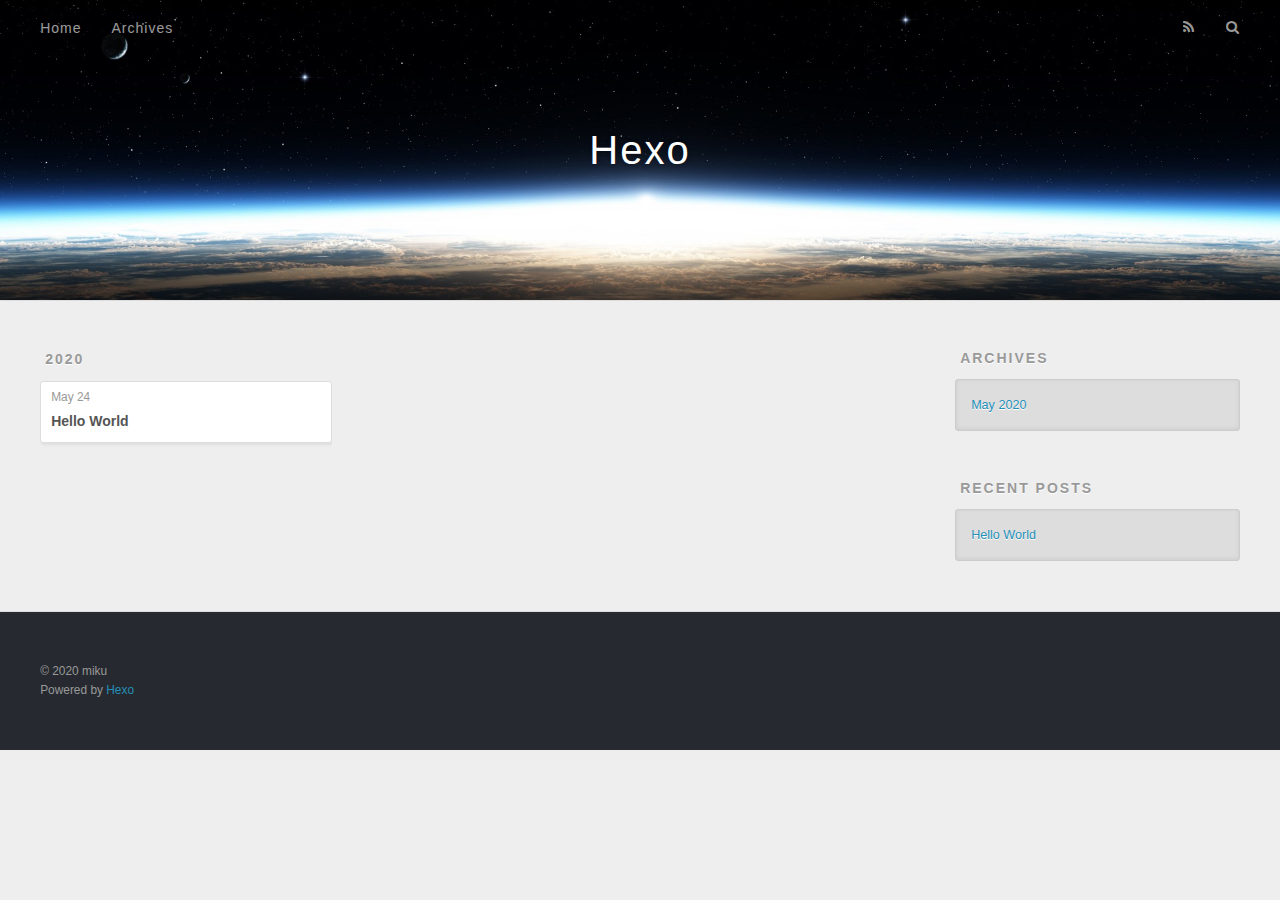
==== commit 82299c81: "Site updated: 2020-05-24 15:56:07" ====
--- a/archives/index.html
+++ b/archives/index.html
@@ -1,25 +1,12 @@
 <!DOCTYPE html>
-<html lang="en">
+<html>
 <head>
-  <meta charset="UTF-8">
-<meta name="viewport" content="width=device-width, initial-scale=1, maximum-scale=2">
-<meta name="theme-color" content="#222">
-<meta name="generator" content="Hexo 4.2.1">
-  <link rel="apple-touch-icon" sizes="180x180" href="/images/apple-touch-icon-next.png">
-  <link rel="icon" type="image/png" sizes="32x32" href="/images/favicon-32x32-next.png">
-  <link rel="icon" type="image/png" sizes="16x16" href="/images/favicon-16x16-next.png">
-  <link rel="mask-icon" href="/images/logo.svg" color="#222">
+  <meta charset="utf-8">
+  
 
-<link rel="stylesheet" href="/css/main.css">
-
-
-<link rel="stylesheet" href="/lib/font-awesome/css/all.min.css">
-
-<script id="hexo-configurations">
-    var NexT = window.NexT || {};
-    var CONFIG = {"hostname":"mikuagain.github.io","root":"/","scheme":"Muse","version":"7.8.0","exturl":false,"sidebar":{"position":"left","display":"post","padding":18,"offset":12,"onmobile":false},"copycode":{"enable":false,"show_result":false,"style":null},"back2top":{"enable":true,"sidebar":false,"scrollpercent":false},"bookmark":{"enable":false,"color":"#222","save":"auto"},"fancybox":false,"mediumzoom":false,"lazyload":false,"pangu":false,"comments":{"style":"tabs","active":null,"storage":true,"lazyload":false,"nav":null},"algolia":{"hits":{"per_page":10},"labels":{"input_placeholder":"Search for Posts","hits_empty":"We didn't find any results for the search: ${query}","hits_stats":"${hits} results found in ${time} ms"}},"localsearch":{"enable":false,"trigger":"auto","top_n_per_article":1,"unescape":false,"preload":false},"motion":{"enable":true,"async":false,"transition":{"post_block":"fadeIn","post_header":"slideDownIn","post_body":"slideDownIn","coll_header":"slideLeftIn","sidebar":"slideUpIn"}}};
-  </script>
-
+  
+  <title>Archives | Hexo</title>
+  <meta name="viewport" content="width=device-width, initial-scale=1, maximum-scale=1">
   <meta property="og:type" content="website">
 <meta property="og:title" content="Hexo">
 <meta property="og:url" content="http://mikuagain.github.io/archives/index.html">
@@ -27,314 +14,165 @@
 <meta property="og:locale" content="en_US">
 <meta property="article:author" content="miku">
 <meta name="twitter:card" content="summary">
+  
+    <link rel="alternate" href="/atom.xml" title="Hexo" type="application/atom+xml">
+  
+  
+    <link rel="icon" href="/favicon.png">
+  
+  
+    <link href="//fonts.googleapis.com/css?family=Source+Code+Pro" rel="stylesheet" type="text/css">
+  
+  
+<link rel="stylesheet" href="/css/style.css">
 
-<link rel="canonical" href="http://mikuagain.github.io/archives/">
+<meta name="generator" content="Hexo 4.2.1"></head>
+
+<body>
+  <div id="container">
+    <div id="wrap">
+      <header id="header">
+  <div id="banner"></div>
+  <div id="header-outer" class="outer">
+    <div id="header-title" class="inner">
+      <h1 id="logo-wrap">
+        <a href="/" id="logo">Hexo</a>
+      </h1>
+      
+    </div>
+    <div id="header-inner" class="inner">
+      <nav id="main-nav">
+        <a id="main-nav-toggle" class="nav-icon"></a>
+        
+          <a class="main-nav-link" href="/">Home</a>
+        
+          <a class="main-nav-link" href="/archives">Archives</a>
+        
+      </nav>
+      <nav id="sub-nav">
+        
+          <a id="nav-rss-link" class="nav-icon" href="/atom.xml" title="RSS Feed"></a>
+        
+        <a id="nav-search-btn" class="nav-icon" title="Search"></a>
+      </nav>
+      <div id="search-form-wrap">
+        <form action="//google.com/search" method="get" accept-charset="UTF-8" class="search-form"><input type="search" name="q" class="search-form-input" placeholder="Search"><button type="submit" class="search-form-submit">&#xF002;</button><input type="hidden" name="sitesearch" value="http://mikuagain.github.io"></form>
+      </div>
+    </div>
+  </div>
+</header>
+      <div class="outer">
+        <section id="main">
+  
+  
+    
+    
+      
+      
+      <section class="archives-wrap">
+        <div class="archive-year-wrap">
+          <a href="/archives/2020" class="archive-year">2020</a>
+        </div>
+        <div class="archives">
+    
+    <article class="archive-article archive-type-post">
+  <div class="archive-article-inner">
+    <header class="archive-article-header">
+      <a href="/2020/05/24/hello-world/" class="archive-article-date">
+  <time datetime="2020-05-24T07:30:06.303Z" itemprop="datePublished">May 24</time>
+</a>
+      
+  
+    <h1 itemprop="name">
+      <a class="archive-article-title" href="/2020/05/24/hello-world/">Hello World</a>
+    </h1>
+  
+
+    </header>
+  </div>
+</article>
+  
+  
+    </div></section>
+  
 
 
-<script id="page-configurations">
-  // https://hexo.io/docs/variables.html
-  CONFIG.page = {
-    sidebar: "",
-    isHome : false,
-    isPost : false,
-    lang   : 'en'
-  };
-</script>
+</section>
+        
+          <aside id="sidebar">
+  
+    
 
-  <title>Archive | Hexo</title>
   
+    
+
+  
+    
+  
+    
+  <div class="widget-wrap">
+    <h3 class="widget-title">Archives</h3>
+    <div class="widget">
+      <ul class="archive-list"><li class="archive-list-item"><a class="archive-list-link" href="/archives/2020/05/">May 2020</a></li></ul>
+    </div>
+  </div>
+
+
+  
+    
+  <div class="widget-wrap">
+    <h3 class="widget-title">Recent Posts</h3>
+    <div class="widget">
+      <ul>
+        
+          <li>
+            <a href="/2020/05/24/hello-world/">Hello World</a>
+          </li>
+        
+      </ul>
+    </div>
+  </div>
+
+  
+</aside>
+        
+      </div>
+      <footer id="footer">
+  
+  <div class="outer">
+    <div id="footer-info" class="inner">
+      &copy; 2020 miku<br>
+      Powered by <a href="http://hexo.io/" target="_blank">Hexo</a>
+    </div>
+  </div>
+</footer>
+    </div>
+    <nav id="mobile-nav">
+  
+    <a href="/" class="mobile-nav-link">Home</a>
+  
+    <a href="/archives" class="mobile-nav-link">Archives</a>
+  
+</nav>
+    
+
+<script src="//ajax.googleapis.com/ajax/libs/jquery/2.0.3/jquery.min.js"></script>
+
+
+  
+<link rel="stylesheet" href="/fancybox/jquery.fancybox.css">
+
+  
+<script src="/fancybox/jquery.fancybox.pack.js"></script>
 
 
 
 
-
-
-  <noscript>
-  <style>
-  .use-motion .brand,
-  .use-motion .menu-item,
-  .sidebar-inner,
-  .use-motion .post-block,
-  .use-motion .pagination,
-  .use-motion .comments,
-  .use-motion .post-header,
-  .use-motion .post-body,
-  .use-motion .collection-header { opacity: initial; }
-
-  .use-motion .site-title,
-  .use-motion .site-subtitle {
-    opacity: initial;
-    top: initial;
-  }
-
-  .use-motion .logo-line-before i { left: initial; }
-  .use-motion .logo-line-after i { right: initial; }
-  </style>
-</noscript>
-
-</head>
-
-<body itemscope itemtype="http://schema.org/WebPage">
-  <div class="container use-motion">
-    <div class="headband"></div>
-
-    <header class="header" itemscope itemtype="http://schema.org/WPHeader">
-      <div class="header-inner"><div class="site-brand-container">
-  <div class="site-nav-toggle">
-    <div class="toggle" aria-label="Toggle navigation bar">
-      <span class="toggle-line toggle-line-first"></span>
-      <span class="toggle-line toggle-line-middle"></span>
-      <span class="toggle-line toggle-line-last"></span>
-    </div>
-  </div>
-
-  <div class="site-meta">
-
-    <a href="/" class="brand" rel="start">
-      <span class="logo-line-before"><i></i></span>
-      <h1 class="site-title">Hexo</h1>
-      <span class="logo-line-after"><i></i></span>
-    </a>
-  </div>
-
-  <div class="site-nav-right">
-    <div class="toggle popup-trigger">
-    </div>
-  </div>
-</div>
+<script src="/js/script.js"></script>
 
 
 
 
-<nav class="site-nav">
-  <ul id="menu" class="main-menu menu">
-        <li class="menu-item menu-item-home">
-
-    <a href="/" rel="section"><i class="fa fa-home fa-fw"></i>Home</a>
-
-  </li>
-        <li class="menu-item menu-item-archives">
-
-    <a href="/archives/" rel="section"><i class="fa fa-archive fa-fw"></i>Archives</a>
-
-  </li>
-  </ul>
-</nav>
-
-
-
-
-</div>
-    </header>
-
-    
-  <div class="back-to-top">
-    <i class="fa fa-arrow-up"></i>
-    <span>0%</span>
   </div>
-
-
-    <main class="main">
-      <div class="main-inner">
-        <div class="content-wrap">
-          
-
-          <div class="content archive">
-            
-
-  
-  
-  
-  <div class="post-block">
-    <div class="posts-collapse">
-      <div class="collection-title">
-        <span class="collection-header">Um..! 1 post. Keep on posting.</span>
-      </div>
-
-      
-    <div class="collection-year">
-      <span class="collection-header">2020</span>
-    </div>
-
-  <article itemscope itemtype="http://schema.org/Article">
-    <header class="post-header">
-
-      <div class="post-meta">
-        <time itemprop="dateCreated"
-              datetime="2020-05-24T15:30:06+08:00"
-              content="2020-05-24">
-          05-24
-        </time>
-      </div>
-
-      <div class="post-title">
-          <a class="post-title-link" href="/2020/05/24/hello-world/" itemprop="url">
-            <span itemprop="name">Hello World</span>
-          </a>
-      </div>
-
-    </header>
-  </article>
-
-
-    </div>
-  </div>
-  
-  
-  
-
-  
-
-
-
-          </div>
-          
-
-<script>
-  window.addEventListener('tabs:register', () => {
-    let { activeClass } = CONFIG.comments;
-    if (CONFIG.comments.storage) {
-      activeClass = localStorage.getItem('comments_active') || activeClass;
-    }
-    if (activeClass) {
-      let activeTab = document.querySelector(`a[href="#comment-${activeClass}"]`);
-      if (activeTab) {
-        activeTab.click();
-      }
-    }
-  });
-  if (CONFIG.comments.storage) {
-    window.addEventListener('tabs:click', event => {
-      if (!event.target.matches('.tabs-comment .tab-content .tab-pane')) return;
-      let commentClass = event.target.classList[1];
-      localStorage.setItem('comments_active', commentClass);
-    });
-  }
-</script>
-
-        </div>
-          
-  
-  <div class="toggle sidebar-toggle">
-    <span class="toggle-line toggle-line-first"></span>
-    <span class="toggle-line toggle-line-middle"></span>
-    <span class="toggle-line toggle-line-last"></span>
-  </div>
-
-  <aside class="sidebar">
-    <div class="sidebar-inner">
-
-      <ul class="sidebar-nav motion-element">
-        <li class="sidebar-nav-toc">
-          Table of Contents
-        </li>
-        <li class="sidebar-nav-overview">
-          Overview
-        </li>
-      </ul>
-
-      <!--noindex-->
-      <div class="post-toc-wrap sidebar-panel">
-      </div>
-      <!--/noindex-->
-
-      <div class="site-overview-wrap sidebar-panel">
-        <div class="site-author motion-element" itemprop="author" itemscope itemtype="http://schema.org/Person">
-  <p class="site-author-name" itemprop="name">miku</p>
-  <div class="site-description" itemprop="description"></div>
-</div>
-<div class="site-state-wrap motion-element">
-  <nav class="site-state">
-      <div class="site-state-item site-state-posts">
-          <a href="/archives/">
-        
-          <span class="site-state-item-count">1</span>
-          <span class="site-state-item-name">posts</span>
-        </a>
-      </div>
-  </nav>
-</div>
-
-
-
-      </div>
-
-    </div>
-  </aside>
-  <div id="sidebar-dimmer"></div>
-
-
-      </div>
-    </main>
-
-    <footer class="footer">
-      <div class="footer-inner">
-        
-
-        
-
-<div class="copyright">
-  
-  &copy; 
-  <span itemprop="copyrightYear">2020</span>
-  <span class="with-love">
-    <i class="fa fa-heart"></i>
-  </span>
-  <span class="author" itemprop="copyrightHolder">miku</span>
-</div>
-  <div class="powered-by">Powered by <a href="https://hexo.io/" class="theme-link" rel="noopener" target="_blank">Hexo</a> & <a href="https://muse.theme-next.org/" class="theme-link" rel="noopener" target="_blank">NexT.Muse</a>
-  </div>
-
-        
-
-
-
-
-
-
-
-
-      </div>
-    </footer>
-  </div>
-
-  
-  <script src="/lib/anime.min.js"></script>
-  <script src="/lib/velocity/velocity.min.js"></script>
-  <script src="/lib/velocity/velocity.ui.min.js"></script>
-
-<script src="/js/utils.js"></script>
-
-<script src="/js/motion.js"></script>
-
-
-<script src="/js/schemes/muse.js"></script>
-
-
-<script src="/js/next-boot.js"></script>
-
-
-
-
-  
-
-
-
-
-
-
-
-
-
-
-
-
-
-
-
-  
-
-  
-
 </body>
-</html>
+</html>--- a/css/style.css
+++ b/css/style.css
@@ -0,0 +1,1374 @@
+body {
+  width: 100%;
+}
+body:before,
+body:after {
+  content: "";
+  display: table;
+}
+body:after {
+  clear: both;
+}
+html,
+body,
+div,
+span,
+applet,
+object,
+iframe,
+h1,
+h2,
+h3,
+h4,
+h5,
+h6,
+p,
+blockquote,
+pre,
+a,
+abbr,
+acronym,
+address,
+big,
+cite,
+code,
+del,
+dfn,
+em,
+img,
+ins,
+kbd,
+q,
+s,
+samp,
+small,
+strike,
+strong,
+sub,
+sup,
+tt,
+var,
+dl,
+dt,
+dd,
+ol,
+ul,
+li,
+fieldset,
+form,
+label,
+legend,
+table,
+caption,
+tbody,
+tfoot,
+thead,
+tr,
+th,
+td {
+  margin: 0;
+  padding: 0;
+  border: 0;
+  outline: 0;
+  font-weight: inherit;
+  font-style: inherit;
+  font-family: inherit;
+  font-size: 100%;
+  vertical-align: baseline;
+}
+body {
+  line-height: 1;
+  color: #000;
+  background: #fff;
+}
+ol,
+ul {
+  list-style: none;
+}
+table {
+  border-collapse: separate;
+  border-spacing: 0;
+  vertical-align: middle;
+}
+caption,
+th,
+td {
+  text-align: left;
+  font-weight: normal;
+  vertical-align: middle;
+}
+a img {
+  border: none;
+}
+input,
+button {
+  margin: 0;
+  padding: 0;
+}
+input::-moz-focus-inner,
+button::-moz-focus-inner {
+  border: 0;
+  padding: 0;
+}
+@font-face {
+  font-family: FontAwesome;
+  font-style: normal;
+  font-weight: normal;
+  src: url("fonts/fontawesome-webfont.eot?v=#4.0.3");
+  src: url("fonts/fontawesome-webfont.eot?#iefix&v=#4.0.3") format("embedded-opentype"), url("fonts/fontawesome-webfont.woff?v=#4.0.3") format("woff"), url("fonts/fontawesome-webfont.ttf?v=#4.0.3") format("truetype"), url("fonts/fontawesome-webfont.svg#fontawesomeregular?v=#4.0.3") format("svg");
+}
+html,
+body,
+#container {
+  height: 100%;
+}
+body {
+  background: #eee;
+  font: 14px -apple-system, BlinkMacSystemFont, "Segoe UI", "Roboto", "Oxygen", "Ubuntu", "Cantarell", "Fira Sans", "Droid Sans", "Helvetica Neue", sans-serif;
+  -webkit-text-size-adjust: 100%;
+}
+.outer {
+  max-width: 1220px;
+  margin: 0 auto;
+  padding: 0 20px;
+}
+.outer:before,
+.outer:after {
+  content: "";
+  display: table;
+}
+.outer:after {
+  clear: both;
+}
+.inner {
+  display: inline;
+  float: left;
+  width: 98.33333333333333%;
+  margin: 0 0.833333333333333%;
+}
+.left,
+.alignleft {
+  float: left;
+}
+.right,
+.alignright {
+  float: right;
+}
+.clear {
+  clear: both;
+}
+#container {
+  position: relative;
+}
+.mobile-nav-on {
+  overflow: hidden;
+}
+#wrap {
+  height: 100%;
+  width: 100%;
+  position: absolute;
+  top: 0;
+  left: 0;
+  -webkit-transition: 0.2s ease-out;
+  -moz-transition: 0.2s ease-out;
+  -ms-transition: 0.2s ease-out;
+  transition: 0.2s ease-out;
+  z-index: 1;
+  background: #eee;
+}
+.mobile-nav-on #wrap {
+  left: 280px;
+}
+@media screen and (min-width: 768px) {
+  #main {
+    display: inline;
+    float: left;
+    width: 73.33333333333333%;
+    margin: 0 0.833333333333333%;
+  }
+}
+.article-date,
+.article-category-link,
+.archive-year,
+.widget-title {
+  text-decoration: none;
+  text-transform: uppercase;
+  letter-spacing: 2px;
+  color: #999;
+  margin-bottom: 1em;
+  margin-left: 5px;
+  line-height: 1em;
+  text-shadow: 0 1px #fff;
+  font-weight: bold;
+}
+.article-inner,
+.archive-article-inner {
+  background: #fff;
+  -webkit-box-shadow: 1px 2px 3px #ddd;
+  box-shadow: 1px 2px 3px #ddd;
+  border: 1px solid #ddd;
+  border-radius: 3px;
+}
+.article-entry h1,
+.widget h1 {
+  font-size: 2em;
+}
+.article-entry h2,
+.widget h2 {
+  font-size: 1.5em;
+}
+.article-entry h3,
+.widget h3 {
+  font-size: 1.3em;
+}
+.article-entry h4,
+.widget h4 {
+  font-size: 1.2em;
+}
+.article-entry h5,
+.widget h5 {
+  font-size: 1em;
+}
+.article-entry h6,
+.widget h6 {
+  font-size: 1em;
+  color: #999;
+}
+.article-entry hr,
+.widget hr {
+  border: 1px dashed #ddd;
+}
+.article-entry strong,
+.widget strong {
+  font-weight: bold;
+}
+.article-entry em,
+.widget em,
+.article-entry cite,
+.widget cite {
+  font-style: italic;
+}
+.article-entry sup,
+.widget sup,
+.article-entry sub,
+.widget sub {
+  font-size: 0.75em;
+  line-height: 0;
+  position: relative;
+  vertical-align: baseline;
+}
+.article-entry sup,
+.widget sup {
+  top: -0.5em;
+}
+.article-entry sub,
+.widget sub {
+  bottom: -0.2em;
+}
+.article-entry small,
+.widget small {
+  font-size: 0.85em;
+}
+.article-entry acronym,
+.widget acronym,
+.article-entry abbr,
+.widget abbr {
+  border-bottom: 1px dotted;
+}
+.article-entry ul,
+.widget ul,
+.article-entry ol,
+.widget ol,
+.article-entry dl,
+.widget dl {
+  margin: 0 20px;
+  line-height: 1.6em;
+}
+.article-entry ul ul,
+.widget ul ul,
+.article-entry ol ul,
+.widget ol ul,
+.article-entry ul ol,
+.widget ul ol,
+.article-entry ol ol,
+.widget ol ol {
+  margin-top: 0;
+  margin-bottom: 0;
+}
+.article-entry ul,
+.widget ul {
+  list-style: disc;
+}
+.article-entry ol,
+.widget ol {
+  list-style: decimal;
+}
+.article-entry dt,
+.widget dt {
+  font-weight: bold;
+}
+#header {
+  height: 300px;
+  position: relative;
+  border-bottom: 1px solid #ddd;
+}
+#header:before,
+#header:after {
+  content: "";
+  position: absolute;
+  left: 0;
+  right: 0;
+  height: 40px;
+}
+#header:before {
+  top: 0;
+  background: -webkit-linear-gradient(rgba(0,0,0,0.2), transparent);
+  background: -moz-linear-gradient(rgba(0,0,0,0.2), transparent);
+  background: -ms-linear-gradient(rgba(0,0,0,0.2), transparent);
+  background: linear-gradient(rgba(0,0,0,0.2), transparent);
+}
+#header:after {
+  bottom: 0;
+  background: -webkit-linear-gradient(transparent, rgba(0,0,0,0.2));
+  background: -moz-linear-gradient(transparent, rgba(0,0,0,0.2));
+  background: -ms-linear-gradient(transparent, rgba(0,0,0,0.2));
+  background: linear-gradient(transparent, rgba(0,0,0,0.2));
+}
+#header-outer {
+  height: 100%;
+  position: relative;
+}
+#header-inner {
+  position: relative;
+  overflow: hidden;
+}
+#banner {
+  position: absolute;
+  top: 0;
+  left: 0;
+  width: 100%;
+  height: 100%;
+  background: url("images/banner.jpg") center #000;
+  -webkit-background-size: cover;
+  -moz-background-size: cover;
+  background-size: cover;
+  z-index: -1;
+}
+#header-title {
+  text-align: center;
+  height: 40px;
+  position: absolute;
+  top: 50%;
+  left: 0;
+  margin-top: -20px;
+}
+#logo,
+#subtitle {
+  text-decoration: none;
+  color: #fff;
+  font-weight: 300;
+  text-shadow: 0 1px 4px rgba(0,0,0,0.3);
+}
+#logo {
+  font-size: 40px;
+  line-height: 40px;
+  letter-spacing: 2px;
+}
+#subtitle {
+  font-size: 16px;
+  line-height: 16px;
+  letter-spacing: 1px;
+}
+#subtitle-wrap {
+  margin-top: 16px;
+}
+#main-nav {
+  float: left;
+  margin-left: -15px;
+}
+.nav-icon,
+.main-nav-link {
+  float: left;
+  color: #fff;
+  opacity: 0.6;
+  text-decoration: none;
+  text-shadow: 0 1px rgba(0,0,0,0.2);
+  -webkit-transition: opacity 0.2s;
+  -moz-transition: opacity 0.2s;
+  -ms-transition: opacity 0.2s;
+  transition: opacity 0.2s;
+  display: block;
+  padding: 20px 15px;
+}
+.nav-icon:hover,
+.main-nav-link:hover {
+  opacity: 1;
+}
+.nav-icon {
+  font-family: FontAwesome;
+  text-align: center;
+  font-size: 14px;
+  width: 14px;
+  height: 14px;
+  padding: 20px 15px;
+  position: relative;
+  cursor: pointer;
+}
+.main-nav-link {
+  font-weight: 300;
+  letter-spacing: 1px;
+}
+@media screen and (max-width: 479px) {
+  .main-nav-link {
+    display: none;
+  }
+}
+#main-nav-toggle {
+  display: none;
+}
+#main-nav-toggle:before {
+  content: "\f0c9";
+}
+@media screen and (max-width: 479px) {
+  #main-nav-toggle {
+    display: block;
+  }
+}
+#sub-nav {
+  float: right;
+  margin-right: -15px;
+}
+#nav-rss-link:before {
+  content: "\f09e";
+}
+#nav-search-btn:before {
+  content: "\f002";
+}
+#search-form-wrap {
+  position: absolute;
+  top: 15px;
+  width: 150px;
+  height: 30px;
+  right: -150px;
+  opacity: 0;
+  -webkit-transition: 0.2s ease-out;
+  -moz-transition: 0.2s ease-out;
+  -ms-transition: 0.2s ease-out;
+  transition: 0.2s ease-out;
+}
+#search-form-wrap.on {
+  opacity: 1;
+  right: 0;
+}
+@media screen and (max-width: 479px) {
+  #search-form-wrap {
+    width: 100%;
+    right: -100%;
+  }
+}
+.search-form {
+  position: absolute;
+  top: 0;
+  left: 0;
+  right: 0;
+  background: #fff;
+  padding: 5px 15px;
+  border-radius: 15px;
+  -webkit-box-shadow: 0 0 10px rgba(0,0,0,0.3);
+  box-shadow: 0 0 10px rgba(0,0,0,0.3);
+}
+.search-form-input {
+  border: none;
+  background: none;
+  color: #555;
+  width: 100%;
+  font: 13px -apple-system, BlinkMacSystemFont, "Segoe UI", "Roboto", "Oxygen", "Ubuntu", "Cantarell", "Fira Sans", "Droid Sans", "Helvetica Neue", sans-serif;
+  outline: none;
+}
+.search-form-input::-webkit-search-results-decoration,
+.search-form-input::-webkit-search-cancel-button {
+  -webkit-appearance: none;
+}
+.search-form-submit {
+  position: absolute;
+  top: 50%;
+  right: 10px;
+  margin-top: -7px;
+  font: 13px FontAwesome;
+  border: none;
+  background: none;
+  color: #bbb;
+  cursor: pointer;
+}
+.search-form-submit:hover,
+.search-form-submit:focus {
+  color: #777;
+}
+.article {
+  margin: 50px 0;
+}
+.article-inner {
+  overflow: hidden;
+}
+.article-meta:before,
+.article-meta:after {
+  content: "";
+  display: table;
+}
+.article-meta:after {
+  clear: both;
+}
+.article-date {
+  float: left;
+}
+.article-category {
+  float: left;
+  line-height: 1em;
+  color: #ccc;
+  text-shadow: 0 1px #fff;
+  margin-left: 8px;
+}
+.article-category:before {
+  content: "\2022";
+}
+.article-category-link {
+  margin: 0 12px 1em;
+}
+.article-header {
+  padding: 20px 20px 0;
+}
+.article-title {
+  text-decoration: none;
+  font-size: 2em;
+  font-weight: bold;
+  color: #555;
+  line-height: 1.1em;
+  -webkit-transition: color 0.2s;
+  -moz-transition: color 0.2s;
+  -ms-transition: color 0.2s;
+  transition: color 0.2s;
+}
+a.article-title:hover {
+  color: #258fb8;
+}
+.article-entry {
+  color: #555;
+  padding: 0 20px;
+}
+.article-entry:before,
+.article-entry:after {
+  content: "";
+  display: table;
+}
+.article-entry:after {
+  clear: both;
+}
+.article-entry p,
+.article-entry table {
+  line-height: 1.6em;
+  margin: 1.6em 0;
+}
+.article-entry h1,
+.article-entry h2,
+.article-entry h3,
+.article-entry h4,
+.article-entry h5,
+.article-entry h6 {
+  font-weight: bold;
+}
+.article-entry h1,
+.article-entry h2,
+.article-entry h3,
+.article-entry h4,
+.article-entry h5,
+.article-entry h6 {
+  line-height: 1.1em;
+  margin: 1.1em 0;
+}
+.article-entry a {
+  color: #258fb8;
+  text-decoration: none;
+}
+.article-entry a:hover {
+  text-decoration: underline;
+}
+.article-entry ul,
+.article-entry ol,
+.article-entry dl {
+  margin-top: 1.6em;
+  margin-bottom: 1.6em;
+}
+.article-entry img,
+.article-entry video {
+  max-width: 100%;
+  height: auto;
+  display: block;
+  margin: auto;
+}
+.article-entry iframe {
+  border: none;
+}
+.article-entry table {
+  width: 100%;
+  border-collapse: collapse;
+  border-spacing: 0;
+}
+.article-entry th {
+  font-weight: bold;
+  border-bottom: 3px solid #ddd;
+  padding-bottom: 0.5em;
+}
+.article-entry td {
+  border-bottom: 1px solid #ddd;
+  padding: 10px 0;
+}
+.article-entry blockquote {
+  font-family: Georgia, "Times New Roman", serif;
+  font-size: 1.4em;
+  margin: 1.6em 20px;
+  text-align: center;
+}
+.article-entry blockquote footer {
+  font-size: 14px;
+  margin: 1.6em 0;
+  font-family: -apple-system, BlinkMacSystemFont, "Segoe UI", "Roboto", "Oxygen", "Ubuntu", "Cantarell", "Fira Sans", "Droid Sans", "Helvetica Neue", sans-serif;
+}
+.article-entry blockquote footer cite:before {
+  content: "—";
+  padding: 0 0.5em;
+}
+.article-entry .pullquote {
+  text-align: left;
+  width: 45%;
+  margin: 0;
+}
+.article-entry .pullquote.left {
+  margin-left: 0.5em;
+  margin-right: 1em;
+}
+.article-entry .pullquote.right {
+  margin-right: 0.5em;
+  margin-left: 1em;
+}
+.article-entry .caption {
+  color: #999;
+  display: block;
+  font-size: 0.9em;
+  margin-top: 0.5em;
+  position: relative;
+  text-align: center;
+}
+.article-entry .video-container {
+  position: relative;
+  padding-top: 56.25%;
+  height: 0;
+  overflow: hidden;
+}
+.article-entry .video-container iframe,
+.article-entry .video-container object,
+.article-entry .video-container embed {
+  position: absolute;
+  top: 0;
+  left: 0;
+  width: 100%;
+  height: 100%;
+  margin-top: 0;
+}
+.article-more-link a {
+  display: inline-block;
+  line-height: 1em;
+  padding: 6px 15px;
+  border-radius: 15px;
+  background: #eee;
+  color: #999;
+  text-shadow: 0 1px #fff;
+  text-decoration: none;
+}
+.article-more-link a:hover {
+  background: #258fb8;
+  color: #fff;
+  text-decoration: none;
+  text-shadow: 0 1px #1e7293;
+}
+.article-footer {
+  font-size: 0.85em;
+  line-height: 1.6em;
+  border-top: 1px solid #ddd;
+  padding-top: 1.6em;
+  margin: 0 20px 20px;
+}
+.article-footer:before,
+.article-footer:after {
+  content: "";
+  display: table;
+}
+.article-footer:after {
+  clear: both;
+}
+.article-footer a {
+  color: #999;
+  text-decoration: none;
+}
+.article-footer a:hover {
+  color: #555;
+}
+.article-tag-list-item {
+  float: left;
+  margin-right: 10px;
+}
+.article-tag-list-link:before {
+  content: "#";
+}
+.article-comment-link {
+  float: right;
+}
+.article-comment-link:before {
+  content: "\f075";
+  font-family: FontAwesome;
+  padding-right: 8px;
+}
+.article-share-link {
+  cursor: pointer;
+  float: right;
+  margin-left: 20px;
+}
+.article-share-link:before {
+  content: "\f064";
+  font-family: FontAwesome;
+  padding-right: 6px;
+}
+#article-nav {
+  position: relative;
+}
+#article-nav:before,
+#article-nav:after {
+  content: "";
+  display: table;
+}
+#article-nav:after {
+  clear: both;
+}
+@media screen and (min-width: 768px) {
+  #article-nav {
+    margin: 50px 0;
+  }
+  #article-nav:before {
+    width: 8px;
+    height: 8px;
+    position: absolute;
+    top: 50%;
+    left: 50%;
+    margin-top: -4px;
+    margin-left: -4px;
+    content: "";
+    border-radius: 50%;
+    background: #ddd;
+    -webkit-box-shadow: 0 1px 2px #fff;
+    box-shadow: 0 1px 2px #fff;
+  }
+}
+.article-nav-link-wrap {
+  text-decoration: none;
+  text-shadow: 0 1px #fff;
+  color: #999;
+  -webkit-box-sizing: border-box;
+  -moz-box-sizing: border-box;
+  box-sizing: border-box;
+  margin-top: 50px;
+  text-align: center;
+  display: block;
+}
+.article-nav-link-wrap:hover {
+  color: #555;
+}
+@media screen and (min-width: 768px) {
+  .article-nav-link-wrap {
+    width: 50%;
+    margin-top: 0;
+  }
+}
+@media screen and (min-width: 768px) {
+  #article-nav-newer {
+    float: left;
+    text-align: right;
+    padding-right: 20px;
+  }
+}
+@media screen and (min-width: 768px) {
+  #article-nav-older {
+    float: right;
+    text-align: left;
+    padding-left: 20px;
+  }
+}
+.article-nav-caption {
+  text-transform: uppercase;
+  letter-spacing: 2px;
+  color: #ddd;
+  line-height: 1em;
+  font-weight: bold;
+}
+#article-nav-newer .article-nav-caption {
+  margin-right: -2px;
+}
+.article-nav-title {
+  font-size: 0.85em;
+  line-height: 1.6em;
+  margin-top: 0.5em;
+}
+.article-share-box {
+  position: absolute;
+  display: none;
+  background: #fff;
+  -webkit-box-shadow: 1px 2px 10px rgba(0,0,0,0.2);
+  box-shadow: 1px 2px 10px rgba(0,0,0,0.2);
+  border-radius: 3px;
+  margin-left: -145px;
+  overflow: hidden;
+  z-index: 1;
+}
+.article-share-box.on {
+  display: block;
+}
+.article-share-input {
+  width: 100%;
+  background: none;
+  -webkit-box-sizing: border-box;
+  -moz-box-sizing: border-box;
+  box-sizing: border-box;
+  font: 14px -apple-system, BlinkMacSystemFont, "Segoe UI", "Roboto", "Oxygen", "Ubuntu", "Cantarell", "Fira Sans", "Droid Sans", "Helvetica Neue", sans-serif;
+  padding: 0 15px;
+  color: #555;
+  outline: none;
+  border: 1px solid #ddd;
+  border-radius: 3px 3px 0 0;
+  height: 36px;
+  line-height: 36px;
+}
+.article-share-links {
+  background: #eee;
+}
+.article-share-links:before,
+.article-share-links:after {
+  content: "";
+  display: table;
+}
+.article-share-links:after {
+  clear: both;
+}
+.article-share-twitter,
+.article-share-facebook,
+.article-share-pinterest,
+.article-share-google {
+  width: 50px;
+  height: 36px;
+  display: block;
+  float: left;
+  position: relative;
+  color: #999;
+  text-shadow: 0 1px #fff;
+}
+.article-share-twitter:before,
+.article-share-facebook:before,
+.article-share-pinterest:before,
+.article-share-google:before {
+  font-size: 20px;
+  font-family: FontAwesome;
+  width: 20px;
+  height: 20px;
+  position: absolute;
+  top: 50%;
+  left: 50%;
+  margin-top: -10px;
+  margin-left: -10px;
+  text-align: center;
+}
+.article-share-twitter:hover,
+.article-share-facebook:hover,
+.article-share-pinterest:hover,
+.article-share-google:hover {
+  color: #fff;
+}
+.article-share-twitter:before {
+  content: "\f099";
+}
+.article-share-twitter:hover {
+  background: #00aced;
+  text-shadow: 0 1px #008abe;
+}
+.article-share-facebook:before {
+  content: "\f09a";
+}
+.article-share-facebook:hover {
+  background: #3b5998;
+  text-shadow: 0 1px #2f477a;
+}
+.article-share-pinterest:before {
+  content: "\f0d2";
+}
+.article-share-pinterest:hover {
+  background: #cb2027;
+  text-shadow: 0 1px #a21a1f;
+}
+.article-share-google:before {
+  content: "\f0d5";
+}
+.article-share-google:hover {
+  background: #dd4b39;
+  text-shadow: 0 1px #be3221;
+}
+.article-gallery {
+  background: #000;
+  position: relative;
+}
+.article-gallery-photos {
+  position: relative;
+  overflow: hidden;
+}
+.article-gallery-img {
+  display: none;
+  max-width: 100%;
+}
+.article-gallery-img:first-child {
+  display: block;
+}
+.article-gallery-img.loaded {
+  position: absolute;
+  display: block;
+}
+.article-gallery-img img {
+  display: block;
+  max-width: 100%;
+  margin: 0 auto;
+}
+#comments {
+  background: #fff;
+  -webkit-box-shadow: 1px 2px 3px #ddd;
+  box-shadow: 1px 2px 3px #ddd;
+  padding: 20px;
+  border: 1px solid #ddd;
+  border-radius: 3px;
+  margin: 50px 0;
+}
+#comments a {
+  color: #258fb8;
+}
+.archives-wrap {
+  margin: 50px 0;
+}
+.archives:before,
+.archives:after {
+  content: "";
+  display: table;
+}
+.archives:after {
+  clear: both;
+}
+.archive-year-wrap {
+  margin-bottom: 1em;
+}
+.archives {
+  -webkit-column-gap: 10px;
+  -moz-column-gap: 10px;
+  column-gap: 10px;
+}
+@media screen and (min-width: 480px) and (max-width: 767px) {
+  .archives {
+    -webkit-column-count: 2;
+    -moz-column-count: 2;
+    column-count: 2;
+  }
+}
+@media screen and (min-width: 768px) {
+  .archives {
+    -webkit-column-count: 3;
+    -moz-column-count: 3;
+    column-count: 3;
+  }
+}
+.archive-article {
+  -webkit-column-break-inside: avoid;
+  page-break-inside: avoid;
+  overflow: hidden;
+  break-inside: avoid-column;
+}
+.archive-article-inner {
+  padding: 10px;
+  margin-bottom: 15px;
+}
+.archive-article-title {
+  text-decoration: none;
+  font-weight: bold;
+  color: #555;
+  -webkit-transition: color 0.2s;
+  -moz-transition: color 0.2s;
+  -ms-transition: color 0.2s;
+  transition: color 0.2s;
+  line-height: 1.6em;
+}
+.archive-article-title:hover {
+  color: #258fb8;
+}
+.archive-article-footer {
+  margin-top: 1em;
+}
+.archive-article-date {
+  color: #999;
+  text-decoration: none;
+  font-size: 0.85em;
+  line-height: 1em;
+  margin-bottom: 0.5em;
+  display: block;
+}
+#page-nav {
+  margin: 50px auto;
+  background: #fff;
+  -webkit-box-shadow: 1px 2px 3px #ddd;
+  box-shadow: 1px 2px 3px #ddd;
+  border: 1px solid #ddd;
+  border-radius: 3px;
+  text-align: center;
+  color: #999;
+  overflow: hidden;
+}
+#page-nav:before,
+#page-nav:after {
+  content: "";
+  display: table;
+}
+#page-nav:after {
+  clear: both;
+}
+#page-nav a,
+#page-nav span {
+  padding: 10px 20px;
+  line-height: 1;
+  height: 2ex;
+}
+#page-nav a {
+  color: #999;
+  text-decoration: none;
+}
+#page-nav a:hover {
+  background: #999;
+  color: #fff;
+}
+#page-nav .prev {
+  float: left;
+}
+#page-nav .next {
+  float: right;
+}
+#page-nav .page-number {
+  display: inline-block;
+}
+@media screen and (max-width: 479px) {
+  #page-nav .page-number {
+    display: none;
+  }
+}
+#page-nav .current {
+  color: #555;
+  font-weight: bold;
+}
+#page-nav .space {
+  color: #ddd;
+}
+#footer {
+  background: #262a30;
+  padding: 50px 0;
+  border-top: 1px solid #ddd;
+  color: #999;
+}
+#footer a {
+  color: #258fb8;
+  text-decoration: none;
+}
+#footer a:hover {
+  text-decoration: underline;
+}
+#footer-info {
+  line-height: 1.6em;
+  font-size: 0.85em;
+}
+.article-entry pre,
+.article-entry .highlight {
+  background: #2d2d2d;
+  margin: 0 -20px;
+  padding: 15px 20px;
+  border-style: solid;
+  border-color: #ddd;
+  border-width: 1px 0;
+  overflow: auto;
+  color: #ccc;
+  line-height: 22.400000000000002px;
+}
+.article-entry .highlight .gutter pre,
+.article-entry .gist .gist-file .gist-data .line-numbers {
+  color: #666;
+  font-size: 0.85em;
+}
+.article-entry pre,
+.article-entry code {
+  font-family: "Source Code Pro", Consolas, Monaco, Menlo, Consolas, monospace;
+}
+.article-entry code {
+  background: #eee;
+  text-shadow: 0 1px #fff;
+  padding: 0 0.3em;
+}
+.article-entry pre code {
+  background: none;
+  text-shadow: none;
+  padding: 0;
+}
+.article-entry .highlight pre {
+  border: none;
+  margin: 0;
+  padding: 0;
+}
+.article-entry .highlight table {
+  margin: 0;
+  width: auto;
+}
+.article-entry .highlight td {
+  border: none;
+  padding: 0;
+}
+.article-entry .highlight figcaption {
+  font-size: 0.85em;
+  color: #999;
+  line-height: 1em;
+  margin-bottom: 1em;
+}
+.article-entry .highlight figcaption:before,
+.article-entry .highlight figcaption:after {
+  content: "";
+  display: table;
+}
+.article-entry .highlight figcaption:after {
+  clear: both;
+}
+.article-entry .highlight figcaption a {
+  float: right;
+}
+.article-entry .highlight .gutter pre {
+  text-align: right;
+  padding-right: 20px;
+}
+.article-entry .highlight .line {
+  height: 22.400000000000002px;
+}
+.article-entry .highlight .line.marked {
+  background: #515151;
+}
+.article-entry .gist {
+  margin: 0 -20px;
+  border-style: solid;
+  border-color: #ddd;
+  border-width: 1px 0;
+  background: #2d2d2d;
+  padding: 15px 20px 15px 0;
+}
+.article-entry .gist .gist-file {
+  border: none;
+  font-family: "Source Code Pro", Consolas, Monaco, Menlo, Consolas, monospace;
+  margin: 0;
+}
+.article-entry .gist .gist-file .gist-data {
+  background: none;
+  border: none;
+}
+.article-entry .gist .gist-file .gist-data .line-numbers {
+  background: none;
+  border: none;
+  padding: 0 20px 0 0;
+}
+.article-entry .gist .gist-file .gist-data .line-data {
+  padding: 0 !important;
+}
+.article-entry .gist .gist-file .highlight {
+  margin: 0;
+  padding: 0;
+  border: none;
+}
+.article-entry .gist .gist-file .gist-meta {
+  background: #2d2d2d;
+  color: #999;
+  font: 0.85em -apple-system, BlinkMacSystemFont, "Segoe UI", "Roboto", "Oxygen", "Ubuntu", "Cantarell", "Fira Sans", "Droid Sans", "Helvetica Neue", sans-serif;
+  text-shadow: 0 0;
+  padding: 0;
+  margin-top: 1em;
+  margin-left: 20px;
+}
+.article-entry .gist .gist-file .gist-meta a {
+  color: #258fb8;
+  font-weight: normal;
+}
+.article-entry .gist .gist-file .gist-meta a:hover {
+  text-decoration: underline;
+}
+pre .comment,
+pre .title {
+  color: #999;
+}
+pre .variable,
+pre .attribute,
+pre .tag,
+pre .regexp,
+pre .ruby .constant,
+pre .xml .tag .title,
+pre .xml .pi,
+pre .xml .doctype,
+pre .html .doctype,
+pre .css .id,
+pre .css .class,
+pre .css .pseudo {
+  color: #f2777a;
+}
+pre .number,
+pre .preprocessor,
+pre .built_in,
+pre .literal,
+pre .params,
+pre .constant {
+  color: #f99157;
+}
+pre .class,
+pre .ruby .class .title,
+pre .css .rules .attribute {
+  color: #9c9;
+}
+pre .string,
+pre .value,
+pre .inheritance,
+pre .header,
+pre .ruby .symbol,
+pre .xml .cdata {
+  color: #9c9;
+}
+pre .css .hexcolor {
+  color: #6cc;
+}
+pre .function,
+pre .python .decorator,
+pre .python .title,
+pre .ruby .function .title,
+pre .ruby .title .keyword,
+pre .perl .sub,
+pre .javascript .title,
+pre .coffeescript .title {
+  color: #69c;
+}
+pre .keyword,
+pre .javascript .function {
+  color: #c9c;
+}
+@media screen and (max-width: 479px) {
+  #mobile-nav {
+    position: absolute;
+    top: 0;
+    left: 0;
+    width: 280px;
+    height: 100%;
+    background: #191919;
+    border-right: 1px solid #fff;
+  }
+}
+@media screen and (max-width: 479px) {
+  .mobile-nav-link {
+    display: block;
+    color: #999;
+    text-decoration: none;
+    padding: 15px 20px;
+    font-weight: bold;
+  }
+  .mobile-nav-link:hover {
+    color: #fff;
+  }
+}
+@media screen and (min-width: 768px) {
+  #sidebar {
+    display: inline;
+    float: left;
+    width: 23.333333333333332%;
+    margin: 0 0.833333333333333%;
+  }
+}
+.widget-wrap {
+  margin: 50px 0;
+}
+.widget {
+  color: #777;
+  text-shadow: 0 1px #fff;
+  background: #ddd;
+  -webkit-box-shadow: 0 -1px 4px #ccc inset;
+  box-shadow: 0 -1px 4px #ccc inset;
+  border: 1px solid #ccc;
+  padding: 15px;
+  border-radius: 3px;
+}
+.widget a {
+  color: #258fb8;
+  text-decoration: none;
+}
+.widget a:hover {
+  text-decoration: underline;
+}
+.widget ul ul,
+.widget ol ul,
+.widget dl ul,
+.widget ul ol,
+.widget ol ol,
+.widget dl ol,
+.widget ul dl,
+.widget ol dl,
+.widget dl dl {
+  margin-left: 15px;
+  list-style: disc;
+}
+.widget {
+  line-height: 1.6em;
+  word-wrap: break-word;
+  font-size: 0.9em;
+}
+.widget ul,
+.widget ol {
+  list-style: none;
+  margin: 0;
+}
+.widget ul ul,
+.widget ol ul,
+.widget ul ol,
+.widget ol ol {
+  margin: 0 20px;
+}
+.widget ul ul,
+.widget ol ul {
+  list-style: disc;
+}
+.widget ul ol,
+.widget ol ol {
+  list-style: decimal;
+}
+.category-list-count,
+.tag-list-count,
+.archive-list-count {
+  padding-left: 5px;
+  color: #999;
+  font-size: 0.85em;
+}
+.category-list-count:before,
+.tag-list-count:before,
+.archive-list-count:before {
+  content: "(";
+}
+.category-list-count:after,
+.tag-list-count:after,
+.archive-list-count:after {
+  content: ")";
+}
+.tagcloud a {
+  margin-right: 5px;
+  display: inline-block;
+}
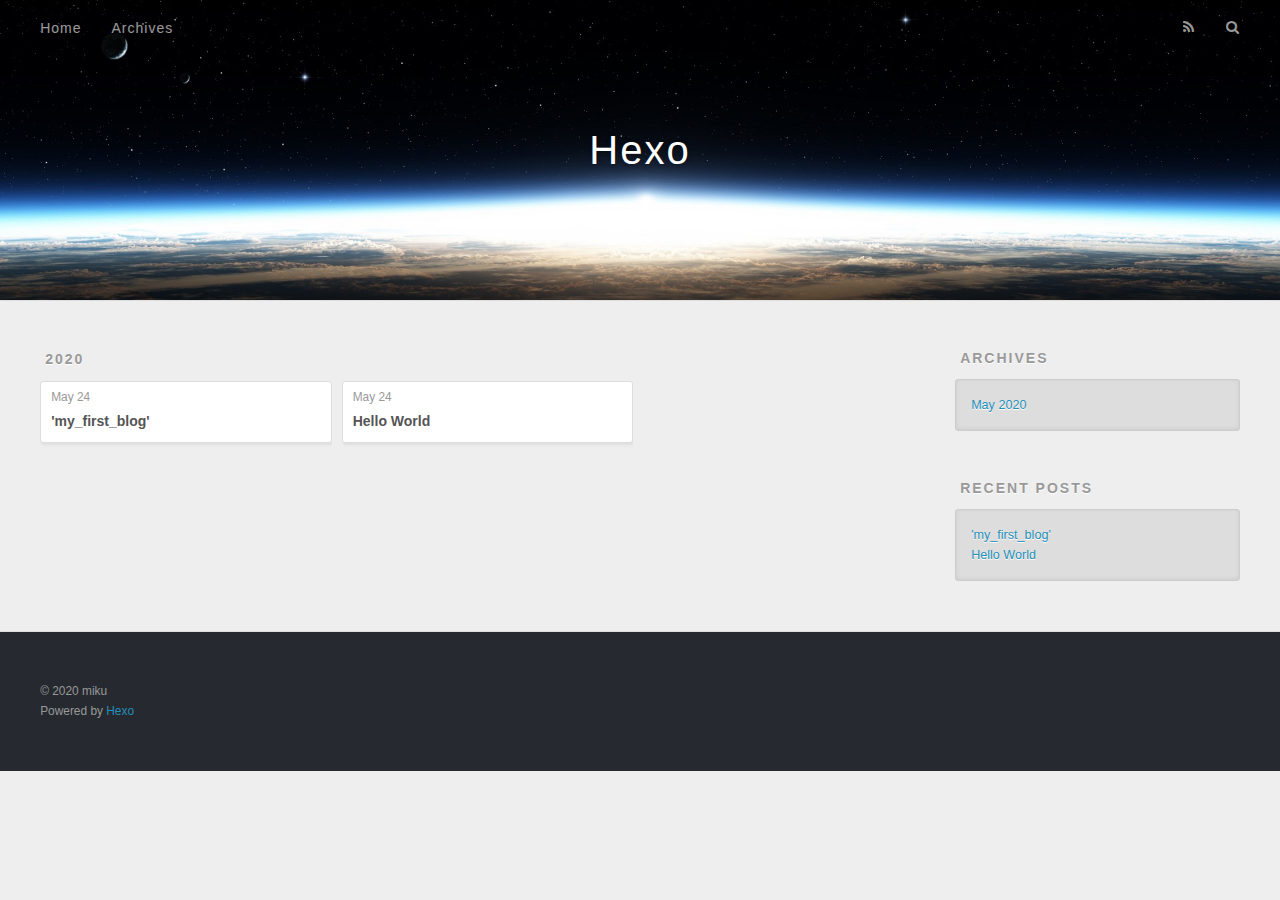
==== commit f6899d87: "Site updated: 2020-05-24 16:01:43" ====
--- a/archives/index.html
+++ b/archives/index.html
@@ -78,6 +78,25 @@
     <article class="archive-article archive-type-post">
   <div class="archive-article-inner">
     <header class="archive-article-header">
+      <a href="/2020/05/24/my-first-blog/" class="archive-article-date">
+  <time datetime="2020-05-24T07:58:10.211Z" itemprop="datePublished">May 24</time>
+</a>
+      
+  
+    <h1 itemprop="name">
+      <a class="archive-article-title" href="/2020/05/24/my-first-blog/">&#39;my_first_blog&#39;</a>
+    </h1>
+  
+
+    </header>
+  </div>
+</article>
+  
+    
+    
+    <article class="archive-article archive-type-post">
+  <div class="archive-article-inner">
+    <header class="archive-article-header">
       <a href="/2020/05/24/hello-world/" class="archive-article-date">
   <time datetime="2020-05-24T07:30:06.303Z" itemprop="datePublished">May 24</time>
 </a>
@@ -126,6 +145,10 @@
       <ul>
         
           <li>
+            <a href="/2020/05/24/my-first-blog/">&#39;my_first_blog&#39;</a>
+          </li>
+        
+          <li>
             <a href="/2020/05/24/hello-world/">Hello World</a>
           </li>
         
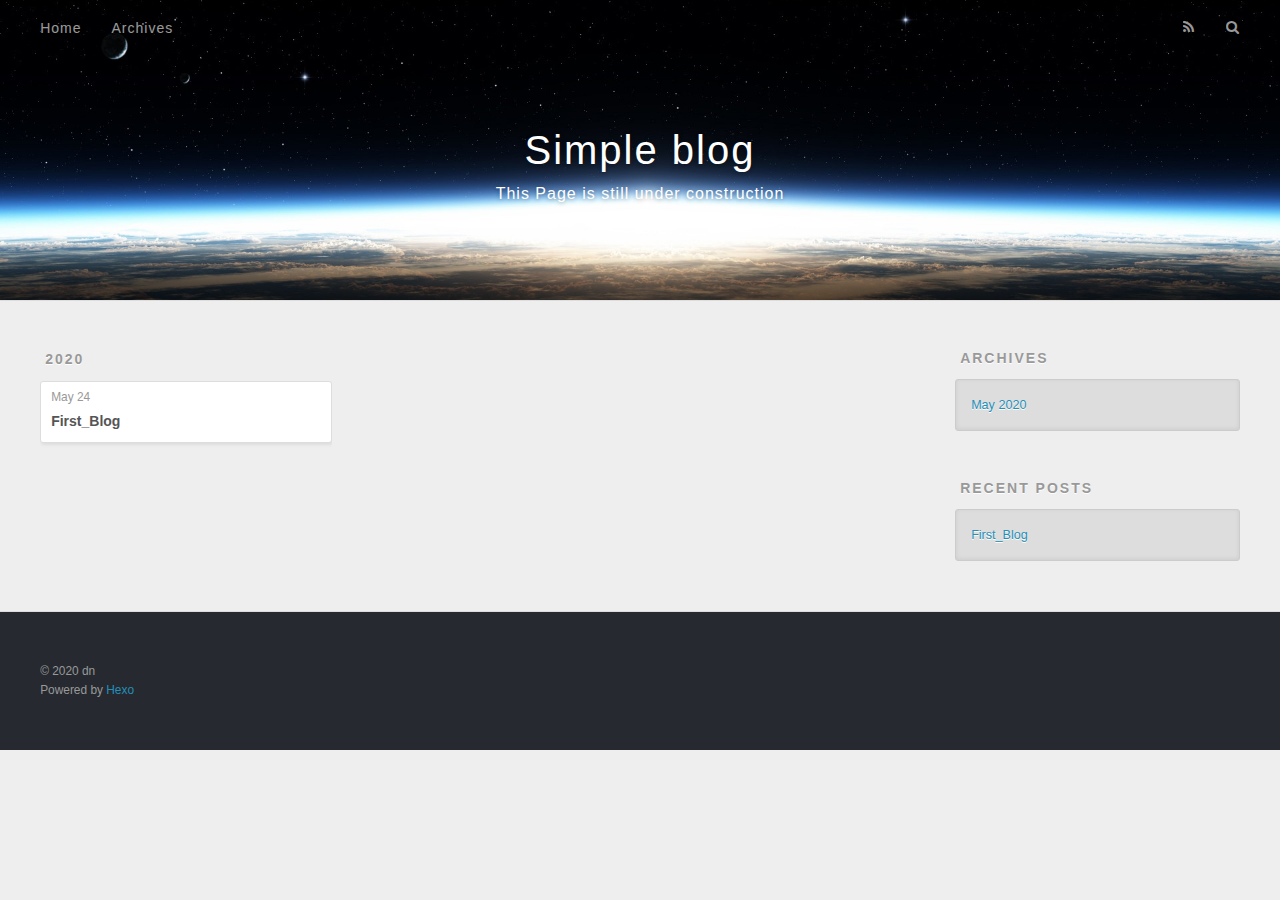
==== commit a1011c21: "Site updated: 2020-05-24 16:56:40" ====
--- a/archives/index.html
+++ b/archives/index.html
@@ -5,17 +5,18 @@
   
 
   
-  <title>Archives | Hexo</title>
+  <title>Archives | Simple blog</title>
   <meta name="viewport" content="width=device-width, initial-scale=1, maximum-scale=1">
   <meta property="og:type" content="website">
-<meta property="og:title" content="Hexo">
+<meta property="og:title" content="Simple blog">
 <meta property="og:url" content="http://mikuagain.github.io/archives/index.html">
-<meta property="og:site_name" content="Hexo">
+<meta property="og:site_name" content="Simple blog">
 <meta property="og:locale" content="en_US">
-<meta property="article:author" content="miku">
+<meta property="article:author" content="dn">
+<meta property="article:tag" content="acm">
 <meta name="twitter:card" content="summary">
   
-    <link rel="alternate" href="/atom.xml" title="Hexo" type="application/atom+xml">
+    <link rel="alternate" href="/atom.xml" title="Simple blog" type="application/atom+xml">
   
   
     <link rel="icon" href="/favicon.png">
@@ -36,8 +37,12 @@
   <div id="header-outer" class="outer">
     <div id="header-title" class="inner">
       <h1 id="logo-wrap">
-        <a href="/" id="logo">Hexo</a>
+        <a href="/" id="logo">Simple blog</a>
       </h1>
+      
+        <h2 id="subtitle-wrap">
+          <a href="/" id="subtitle">This Page is still under construction</a>
+        </h2>
       
     </div>
     <div id="header-inner" class="inner">
@@ -78,32 +83,13 @@
     <article class="archive-article archive-type-post">
   <div class="archive-article-inner">
     <header class="archive-article-header">
-      <a href="/2020/05/24/my-first-blog/" class="archive-article-date">
+      <a href="/2020/05/24/First_Blog/" class="archive-article-date">
   <time datetime="2020-05-24T07:58:10.211Z" itemprop="datePublished">May 24</time>
 </a>
       
   
     <h1 itemprop="name">
-      <a class="archive-article-title" href="/2020/05/24/my-first-blog/">&#39;my_first_blog&#39;</a>
-    </h1>
-  
-
-    </header>
-  </div>
-</article>
-  
-    
-    
-    <article class="archive-article archive-type-post">
-  <div class="archive-article-inner">
-    <header class="archive-article-header">
-      <a href="/2020/05/24/hello-world/" class="archive-article-date">
-  <time datetime="2020-05-24T07:30:06.303Z" itemprop="datePublished">May 24</time>
-</a>
-      
-  
-    <h1 itemprop="name">
-      <a class="archive-article-title" href="/2020/05/24/hello-world/">Hello World</a>
+      <a class="archive-article-title" href="/2020/05/24/First_Blog/">First_Blog</a>
     </h1>
   
 
@@ -145,11 +131,7 @@
       <ul>
         
           <li>
-            <a href="/2020/05/24/my-first-blog/">&#39;my_first_blog&#39;</a>
-          </li>
-        
-          <li>
-            <a href="/2020/05/24/hello-world/">Hello World</a>
+            <a href="/2020/05/24/First_Blog/">First_Blog</a>
           </li>
         
       </ul>
@@ -164,7 +146,7 @@
   
   <div class="outer">
     <div id="footer-info" class="inner">
-      &copy; 2020 miku<br>
+      &copy; 2020 dn<br>
       Powered by <a href="http://hexo.io/" target="_blank">Hexo</a>
     </div>
   </div>
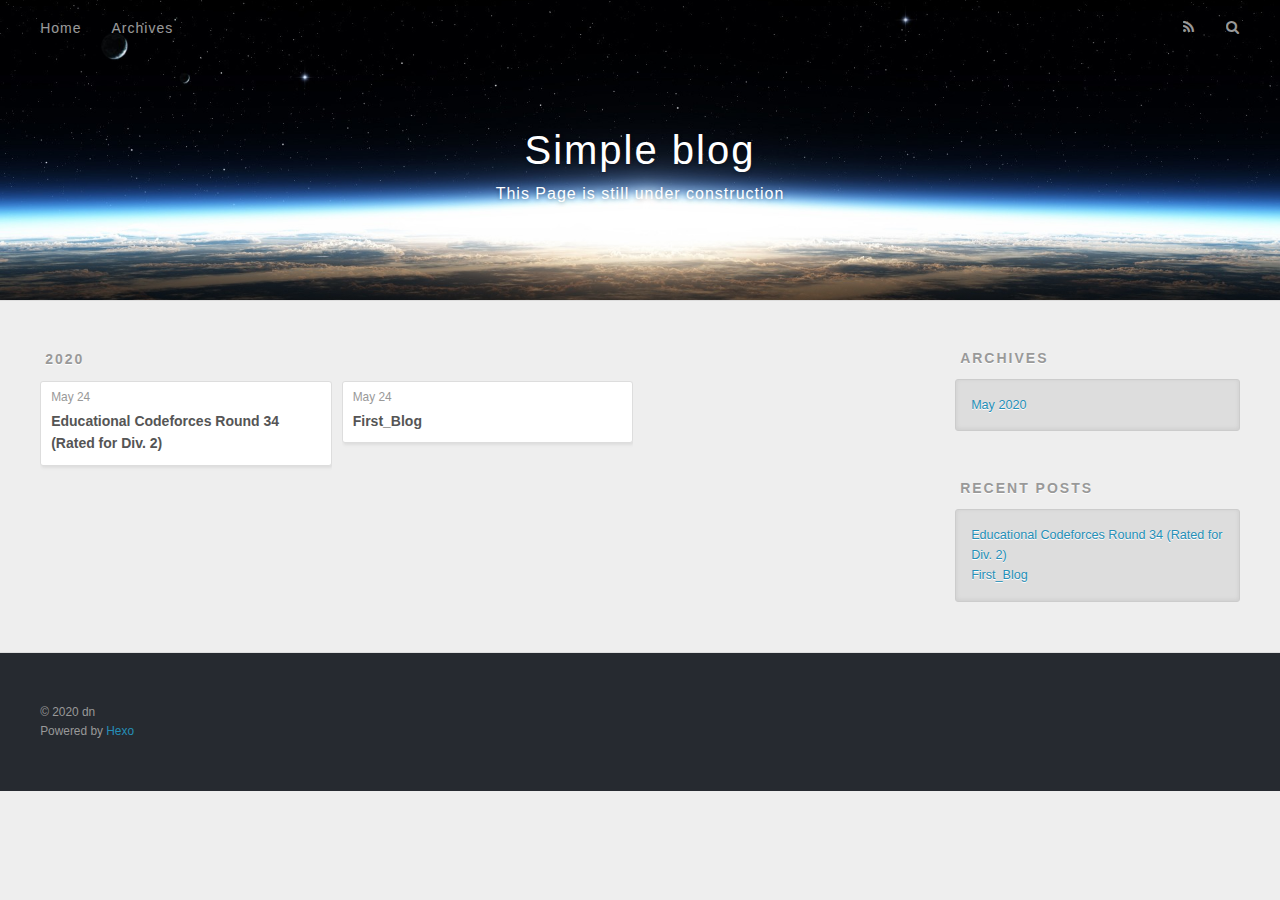
==== commit 343e6df8: "Site updated: 2020-05-24 18:30:54" ====
--- a/archives/index.html
+++ b/archives/index.html
@@ -83,6 +83,25 @@
     <article class="archive-article archive-type-post">
   <div class="archive-article-inner">
     <header class="archive-article-header">
+      <a href="/2020/05/24/Educational%20Codeforces%20Round%2034%20(Rated%20for%20Div.%202)/" class="archive-article-date">
+  <time datetime="2020-05-24T09:03:57.567Z" itemprop="datePublished">May 24</time>
+</a>
+      
+  
+    <h1 itemprop="name">
+      <a class="archive-article-title" href="/2020/05/24/Educational%20Codeforces%20Round%2034%20(Rated%20for%20Div.%202)/">Educational Codeforces Round 34 (Rated for Div. 2)</a>
+    </h1>
+  
+
+    </header>
+  </div>
+</article>
+  
+    
+    
+    <article class="archive-article archive-type-post">
+  <div class="archive-article-inner">
+    <header class="archive-article-header">
       <a href="/2020/05/24/First_Blog/" class="archive-article-date">
   <time datetime="2020-05-24T07:58:10.211Z" itemprop="datePublished">May 24</time>
 </a>
@@ -131,6 +150,10 @@
       <ul>
         
           <li>
+            <a href="/2020/05/24/Educational%20Codeforces%20Round%2034%20(Rated%20for%20Div.%202)/">Educational Codeforces Round 34 (Rated for Div. 2)</a>
+          </li>
+        
+          <li>
             <a href="/2020/05/24/First_Blog/">First_Blog</a>
           </li>
         
